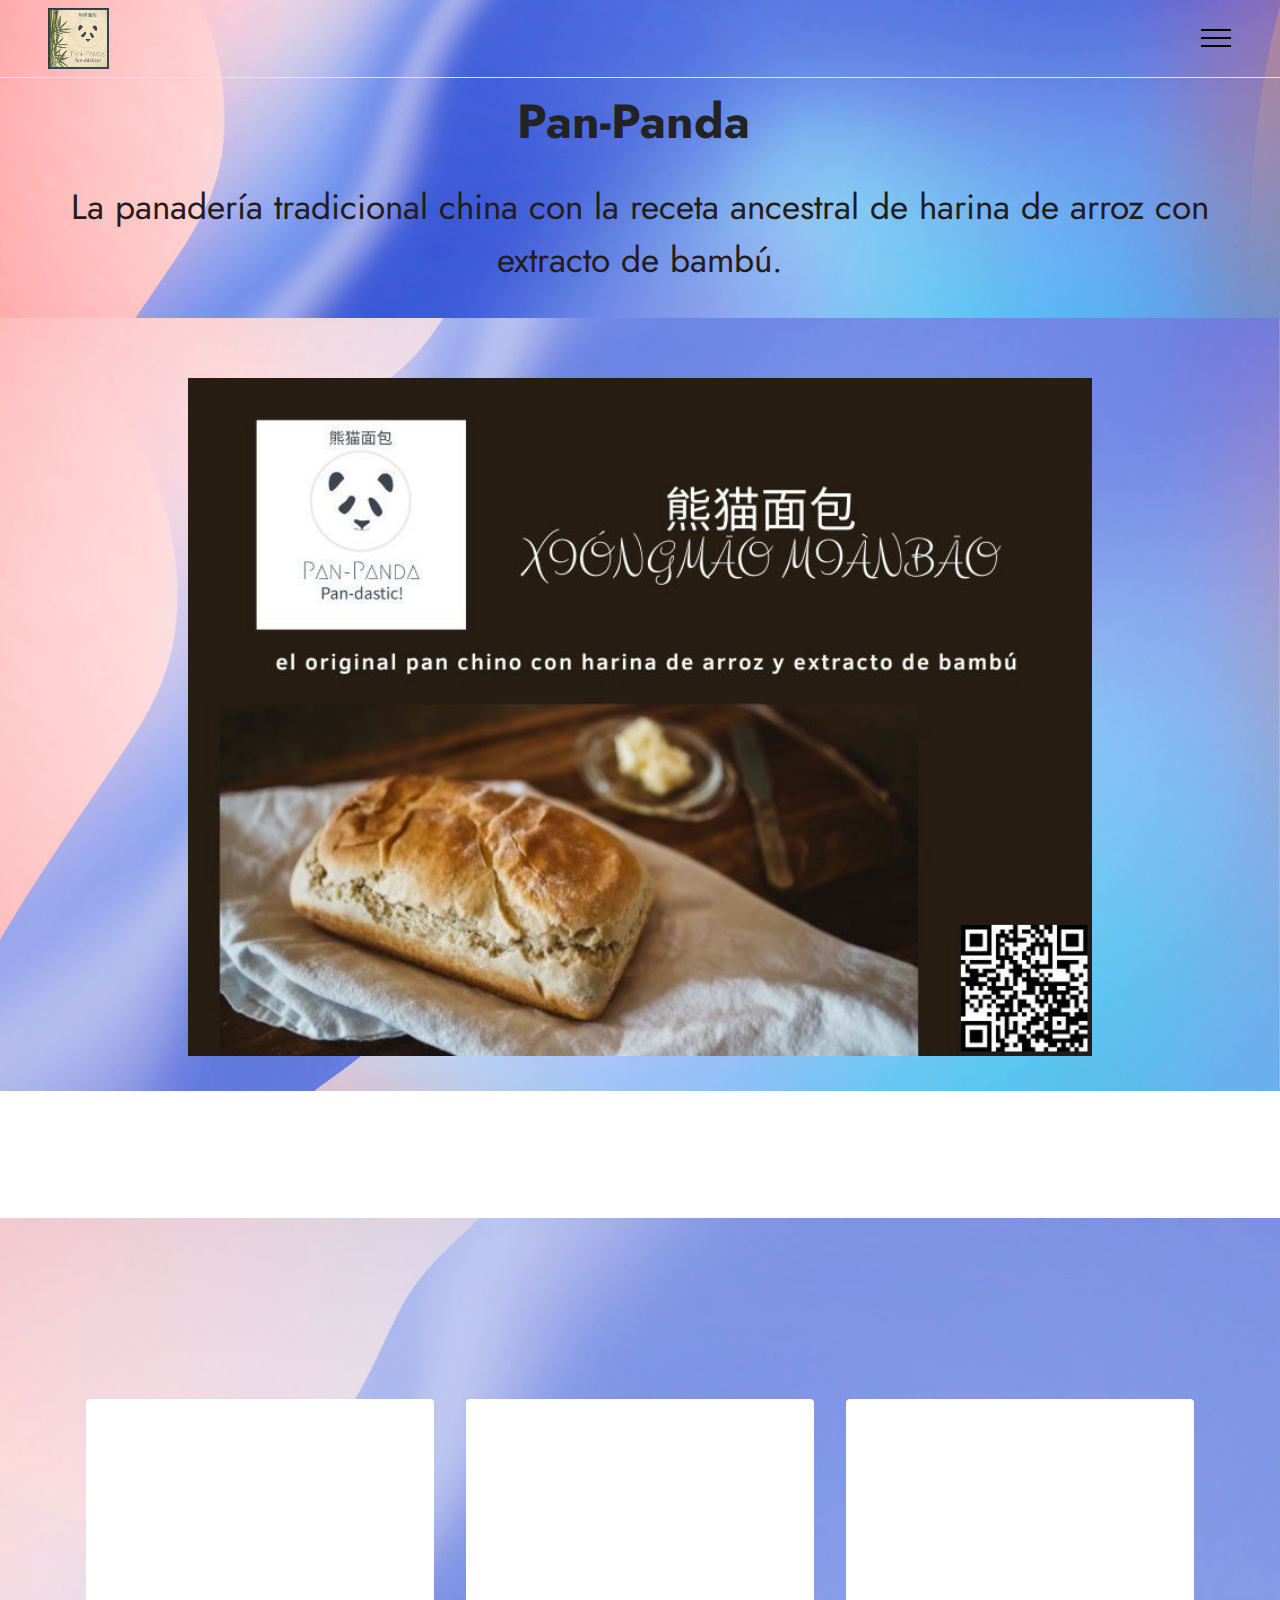
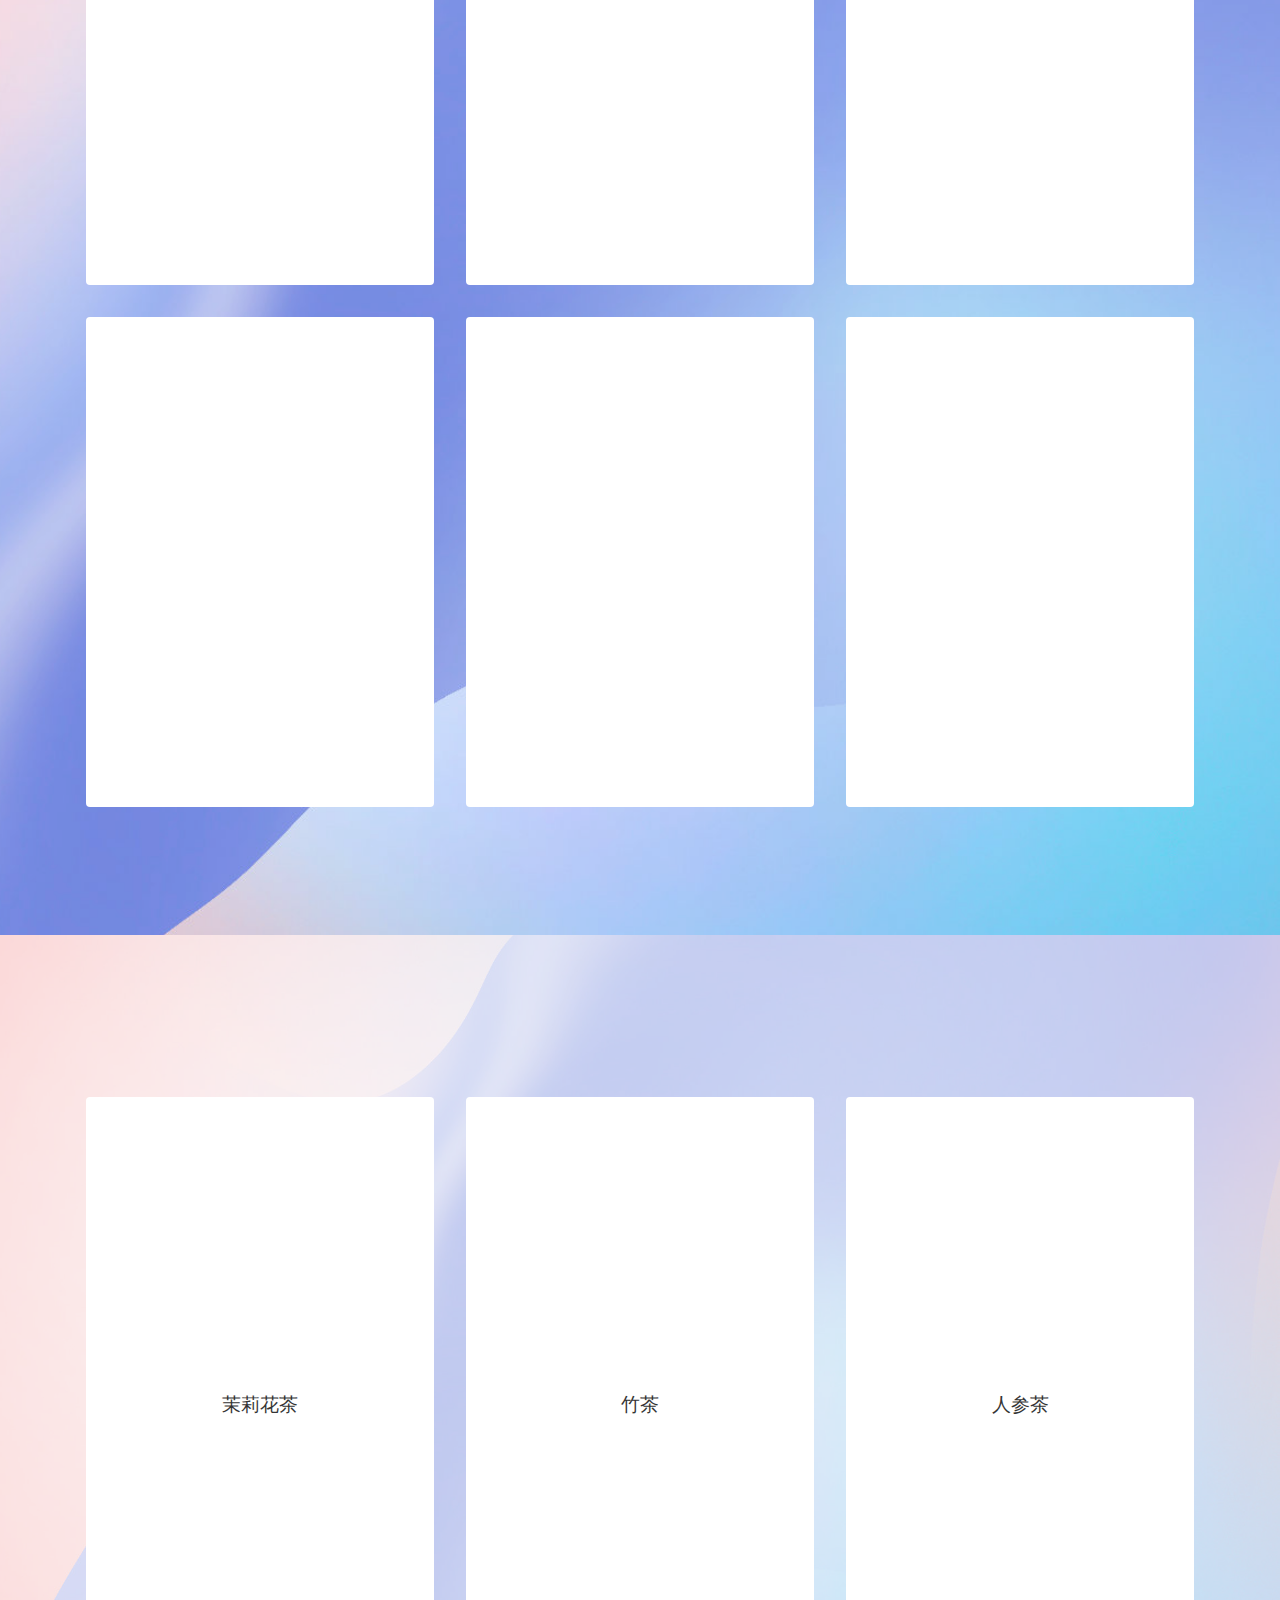
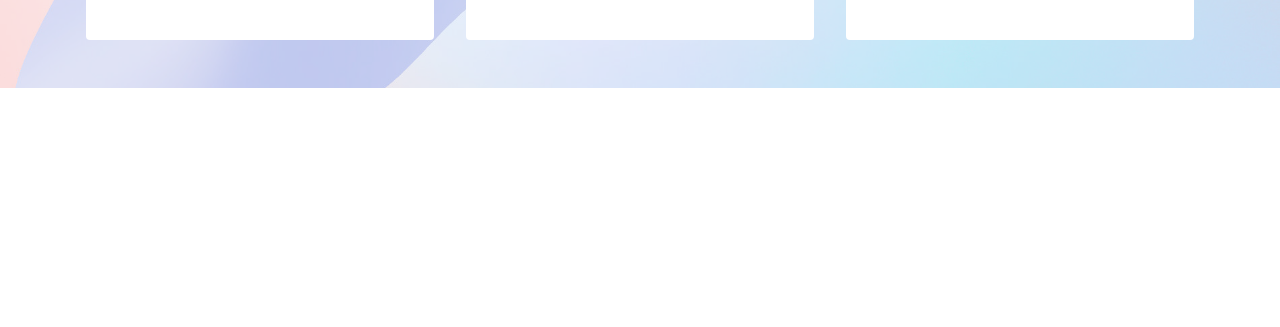
==== index.html @ 4cb4f4cb "Instalación de los archivos del sitio" ====
<!DOCTYPE html>
<html  >
<head>
  <!-- Site made with Mobirise Website Builder v5.6.3, https://mobirise.com -->
  <meta charset="UTF-8">
  <meta http-equiv="X-UA-Compatible" content="IE=edge">
  <meta name="generator" content="Mobirise v5.6.3, mobirise.com">
  <meta name="twitter:card" content="summary_large_image"/>
  <meta name="twitter:image:src" content="assets/images/index-meta.jpg">
  <meta property="og:image" content="assets/images/index-meta.jpg">
  <meta name="twitter:title" content="Pan-Panda">
  <meta name="viewport" content="width=device-width, initial-scale=1, minimum-scale=1">
  <link rel="shortcut icon" href="assets/images/pan-panda-es-121x121.jpg" type="image/x-icon">
  <meta name="description" content="Panadería y cafetería Pan-Panda">
  
  
  <title>Pan-Panda</title>
  <link rel="stylesheet" href="assets/web/assets/mobirise-icons2/mobirise2.css">
  <link rel="stylesheet" href="assets/bootstrap/css/bootstrap.min.css">
  <link rel="stylesheet" href="assets/bootstrap/css/bootstrap-grid.min.css">
  <link rel="stylesheet" href="assets/bootstrap/css/bootstrap-reboot.min.css">
  <link rel="stylesheet" href="assets/parallax/jarallax.css">
  <link rel="stylesheet" href="assets/animatecss/animate.css">
  <link rel="stylesheet" href="assets/dropdown/css/style.css">
  <link rel="stylesheet" href="assets/socicon/css/styles.css">
  <link rel="stylesheet" href="assets/theme/css/style.css">
  <link rel="preload" href="https://fonts.googleapis.com/css?family=Roboto:100,100i,300,300i,400,400i,500,500i,700,700i,900,900i&display=swap" as="style" onload="this.onload=null;this.rel='stylesheet'">
  <noscript><link rel="stylesheet" href="https://fonts.googleapis.com/css?family=Roboto:100,100i,300,300i,400,400i,500,500i,700,700i,900,900i&display=swap"></noscript>
  <link rel="preload" href="https://fonts.googleapis.com/css?family=Jost:100,200,300,400,500,600,700,800,900,100i,200i,300i,400i,500i,600i,700i,800i,900i&display=swap" as="style" onload="this.onload=null;this.rel='stylesheet'">
  <noscript><link rel="stylesheet" href="https://fonts.googleapis.com/css?family=Jost:100,200,300,400,500,600,700,800,900,100i,200i,300i,400i,500i,600i,700i,800i,900i&display=swap"></noscript>
  <link rel="preload" as="style" href="assets/mobirise/css/mbr-additional.css"><link rel="stylesheet" href="assets/mobirise/css/mbr-additional.css" type="text/css">
  
  
  
  
</head>
<body>
  
  <section data-bs-version="5.1" class="menu cid-s48OLK6784" once="menu" id="menu1-h">
    
    <nav class="navbar navbar-dropdown navbar-fixed-top collapsed">
        <div class="container-fluid">
            <div class="navbar-brand">
                <span class="navbar-logo">
                    <a href="index.html#content1-8">
                        <img src="assets/images/pan-panda-es-121x121.jpg" alt="Pan-Panda" style="height: 3.8rem;">
                    </a>
                </span>
                
            </div>
            <button class="navbar-toggler" type="button" data-toggle="collapse" data-bs-toggle="collapse" data-target="#navbarSupportedContent" data-bs-target="#navbarSupportedContent" aria-controls="navbarNavAltMarkup" aria-expanded="false" aria-label="Toggle navigation">
                <div class="hamburger">
                    <span></span>
                    <span></span>
                    <span></span>
                    <span></span>
                </div>
            </button>
            <div class="collapse navbar-collapse" id="navbarSupportedContent">
                <ul class="navbar-nav nav-dropdown nav-right" data-app-modern-menu="true"><li class="nav-item"><a class="nav-link link text-black text-primary display-4" href="index.html#gallery2-k"><span class="mobi-mbri mobi-mbri-cloud mbr-iconfont mbr-iconfont-btn"></span>Pan</a></li>
                    <li class="nav-item"><a class="nav-link link text-black text-primary display-4" href="index.html#features4-l"><span class="mobi-mbri mobi-mbri-hot-cup mbr-iconfont mbr-iconfont-btn"></span>Bebidas</a></li><li class="nav-item"><a class="nav-link link text-black text-primary display-4" href="carrito.html#features9-o"><span class="mobi-mbri mobi-mbri-cart-add mbr-iconfont mbr-iconfont-btn"></span>Carrito</a></li><li class="nav-item"><a class="nav-link link text-black text-primary display-4" href="https://ubereats.com/mx" target="_blank"><span class="socicon socicon-uber mbr-iconfont mbr-iconfont-btn"></span>Rastrear Pedidos</a></li></ul>
                <div class="icons-menu">
                    <a class="iconfont-wrapper" href="https://mobiri.se" target="_blank">
                        <span class="p-2 mbr-iconfont socicon-facebook socicon"></span>
                    </a>
                    <a class="iconfont-wrapper" href="https://mobiri.se" target="_blank">
                        <span class="p-2 mbr-iconfont socicon-twitter socicon"></span>
                    </a>
                    <a class="iconfont-wrapper" href="https://mobiri.se" target="_blank">
                        <span class="p-2 mbr-iconfont socicon-instagram socicon"></span>
                    </a>
                    
                </div>
                
            </div>
        </div>
    </nav>

</section>

<section data-bs-version="5.1" class="content1 cid-s48udlf8KU" id="content1-8">
    
    <div class="container-fluid">
        <div class="row justify-content-center">
            <div class="title col-12 col-md-12">
                <h3 class="mbr-section-title mbr-fonts-style align-center mb-4 display-2"><strong>Pan-Panda&nbsp;</strong></h3>
                <h4 class="mbr-section-subtitle align-center mbr-fonts-style mb-4 display-5">La panadería tradicional china con la receta ancestral de harina de arroz con extracto de bambú.</h4>
                
            </div>
        </div>
    </div>
</section>

<section data-bs-version="5.1" class="image3 cid-s48upRUlSD mbr-fullscreen mbr-parallax-background" id="image3-9">
    

    <div class="mbr-overlay" style="opacity: 0.2; background-color: rgb(255, 255, 255);">
    </div>

    <div class="container-fluid">
        <div class="row justify-content-center">
            <div class="col-12 col-lg-9">
                <div class="image-wrapper">
                    <img src="assets/images/1-800x600.jpg" alt="Pan chino">
                    <p class="mbr-description mbr-fonts-style mt-2 align-center display-4"><strong>Tradicional bollo de harina de arroz sabor bambú</strong><br>(click en la imagen para agregar) <br>$25</p>
                </div>
            </div>
        </div>
    </div>
</section>

<section data-bs-version="5.1" class="gallery2 cid-sYHE9ESlsL" id="gallery2-k">
    
    <div class="mbr-overlay"></div>
    <div class="container">
        <div class="mbr-section-head">
            <h4 class="mbr-section-title mbr-fonts-style align-center mb-0 display-2"><strong>Pan y pasteles</strong></h4>
            
        </div>
        <div class="row mt-4">
            <div class="item features-image сol-12 col-md-6 col-lg-4 active">
                <div class="item-wrapper">
                    <div class="item-img">
                        <img src="assets/images/mochis-naranja-roja-730x558.jpg" alt="Mochis naranja roja" data-slide-to="0" data-bs-slide-to="0">
                    </div>
                    <div class="item-content">
                        <h5 class="item-title mbr-fonts-style display-5">Mochis naranja roja<br></h5>
                        <h6 class="item-subtitle mbr-fonts-style mt-1 display-7"><em>$25&nbsp;</em></h6>
                        
                    </div>
                    <div class="mbr-section-btn item-footer mt-2"><a href="" class="btn btn-primary item-btn display-7" target="_blank">Agregar</a></div>
                </div>
            </div>
            <div class="item features-image сol-12 col-md-6 col-lg-4">
                <div class="item-wrapper">
                    <div class="item-img">
                        <img src="assets/images/mochis-maracuya-730x559.jpg" alt="Mochis maracuya" data-slide-to="1" data-bs-slide-to="1">
                    </div>
                    <div class="item-content">
                        <h5 class="item-title mbr-fonts-style display-5">Mochis maracuyá<br></h5>
                        <h6 class="item-subtitle mbr-fonts-style mt-1 display-7"><em>$25&nbsp;</em></h6>
                        
                    </div>
                    <div class="mbr-section-btn item-footer mt-2"><a href="" class="btn btn-primary item-btn display-7" target="_blank">Agregar</a></div>
                </div>
            </div>
            <div class="item features-image сol-12 col-md-6 col-lg-4">
                <div class="item-wrapper">
                    <div class="item-img">
                        <img src="assets/images/mochis-fresa-648x568.jpg" alt="Mobirise Website Builder" data-slide-to="2" data-bs-slide-to="2">
                    </div>
                    <div class="item-content">
                        <h5 class="item-title mbr-fonts-style display-5">Mochis <br>fresa<br></h5>
                        <h6 class="item-subtitle mbr-fonts-style mt-1 display-7"><em>$25&nbsp;</em></h6>
                        
                    </div>
                    <div class="mbr-section-btn item-footer mt-2"><a href="" class="btn btn-primary item-btn display-7" target="_blank">Agregar</a></div>
                </div>
            </div>
            <div class="item features-image сol-12 col-md-6 col-lg-4">
                <div class="item-wrapper">
                    <div class="item-img">
                        <img src="assets/images/mochis-mini-75x267.jpg" alt="tutti-fruti" title="" data-slide-to="3" data-bs-slide-to="3">
                    </div>
                    <div class="item-content">
                        <h5 class="item-title mbr-fonts-style display-5">Mochis<br></h5>
                        <h6 class="item-subtitle mbr-fonts-style mt-1 display-7"><em>Todos los sabores </em><br><em>(5 unidades)</em><br><em>$100</em></h6>
                        
                    </div>
                    <div class="mbr-section-btn item-footer mt-2"><a href="" class="btn btn-primary item-btn display-7" target="_blank">Agregar</a></div>
                </div>
            </div><div class="item features-image сol-12 col-md-6 col-lg-4">
                <div class="item-wrapper">
                    <div class="item-img">
                        <img src="assets/images/pan-curling-434x411.jpg" alt="Rosca de reyes" title="" data-slide-to="4" data-bs-slide-to="4">
                    </div>
                    <div class="item-content">
                        <h5 class="item-title mbr-fonts-style display-5">Panda-Cookies</h5>
                        <h6 class="item-subtitle mbr-fonts-style mt-1 display-7"><em>(</em><em>paquete de 5)</em><br><em> $25</em></h6>
                        
                    </div>
                    <div class="mbr-section-btn item-footer mt-2"><a href="" class="btn btn-primary item-btn display-7" target="_blank">Agregar</a></div>
                </div>
            </div><div class="item features-image сol-12 col-md-6 col-lg-4">
                <div class="item-wrapper">
                    <div class="item-img">
                        <img src="assets/images/rosca-1024x768.jpg" alt="Rosca de reyes" title="" data-slide-to="5" data-bs-slide-to="5">
                    </div>
                    <div class="item-content">
                        <h5 class="item-title mbr-fonts-style display-5">Rosca de reyes<br></h5>
                        <h6 class="item-subtitle mbr-fonts-style mt-1 display-7"><em>(con bambú cristalizado)</em><br><em>$250</em></h6>
                        
                    </div>
                    <div class="mbr-section-btn item-footer mt-2"><a href="" class="btn btn-primary item-btn display-7" target="_blank">Agregar</a></div>
                </div>
            </div>
        </div>
    </div>
</section>

<section data-bs-version="5.1" class="features4 cid-sYHIcFahVt" id="features4-l">
    
    <div class="mbr-overlay"></div>
    <div class="container">
        <div class="mbr-section-head">
            <h4 class="mbr-section-title mbr-fonts-style align-center mb-0 display-2">
                <strong>Bebidas</strong></h4>
            <h5 class="mbr-section-subtitle mbr-fonts-style align-center mb-0 mt-2 display-5">Bebidas orgánicas chinas</h5>
        </div>
        <div class="row mt-4">
            <div class="item features-image сol-12 col-md-6 col-lg-4">
                <div class="item-wrapper">
                    <div class="item-img">
                        <img src="assets/images/product2.jpg" alt="Mobirise Website Builder" title="">
                    </div>
                    <div class="item-content">
                        <h5 class="item-title mbr-fonts-style display-5"><strong>Jazmín</strong></h5>
                        <h6 class="item-subtitle mbr-fonts-style mt-1 display-7">茉莉花茶</h6>
                        <p class="mbr-text mbr-fonts-style mt-3 display-7">El tradicional <br>Té de Jazmín orgánico<br>$25</p>
                    </div>
                    <div class="mbr-section-btn item-footer mt-2"><a href="" class="btn item-btn btn-black display-7" target="_blank">Agregar</a></div>
                </div>
            </div>
            <div class="item features-image сol-12 col-md-6 col-lg-4">
                <div class="item-wrapper">
                    <div class="item-img">
                        <img src="assets/images/160px-bambookyoto-160x240.jpg" alt="Bambú" title="">
                    </div>
                    <div class="item-content">
                        <h5 class="item-title mbr-fonts-style display-5"><strong>Bambú</strong></h5>
                        <h6 class="item-subtitle mbr-fonts-style mt-1 display-7">
                            竹茶</h6>
                        <p class="mbr-text mbr-fonts-style mt-3 display-7">Bebida preparada con frescos brotes de bambú<br>$50</p>
                    </div>
                    <div class="mbr-section-btn item-footer mt-2"><a href="" class="btn item-btn btn-black display-7" target="_blank">Agregar</a></div>
                </div>
            </div>
            <div class="item features-image сol-12 col-md-6 col-lg-4">
                <div class="item-wrapper">
                    <div class="item-img">
                        <img src="assets/images/240px-ginsengpflanze-240x240.jpg" alt="Mobirise Website Builder" title="">
                    </div>
                    <div class="item-content">
                        <h5 class="item-title mbr-fonts-style display-5"><strong>Ginseng</strong></h5>
                        <h6 class="item-subtitle mbr-fonts-style mt-1 display-7">
<div><span style="font-size: 1.2rem;">人参茶</span><br></div></h6>
                        <p class="mbr-text mbr-fonts-style mt-3 display-7">Bebida con extracto de raíz de Panax Ginseng<br>$50</p>
                    </div>
                    <div class="mbr-section-btn item-footer mt-2"><a href="" class="btn item-btn btn-black display-7" target="_blank">Agregar</a></div>
                </div>
            </div>

        </div>
    </div>
</section>

<section data-bs-version="5.1" class="footer3 cid-s48P1Icc8J mbr-reveal" once="footers" id="footer3-i">

    

    <div class="mbr-overlay" style="opacity: 0.7; background-color: rgb(35, 35, 35);"></div>

    <div class="container-fluid">
        <div class="media-container-row align-center mbr-white">
            <div class="row row-links">
                <ul class="foot-menu">
                    
                    
                    
                    
                    
                <li class="foot-menu-item mbr-fonts-style display-7"><a href="index.html" class="text-primary">Ayuda</a></li><li class="foot-menu-item mbr-fonts-style display-7"><a href="acerca-de.html" class="text-primary">Acerca de</a></li><li class="foot-menu-item mbr-fonts-style display-7"><a href="index.html#gallery2-k" class="text-primary">REGRESAR A LA PANTALLA PRINCIPAL</a><br></li><li class="foot-menu-item mbr-fonts-style display-7">Creado con&nbsp;<a href="https://mobirise.com/" class="text-success">Mobirise.com</a></li></ul>
            </div>
            <div class="row social-row">
                <div class="social-list align-right pb-2">
                    
                    
                    
                    
                    
                    
                <div class="soc-item">
                        <a href="https://twitter.com/darth_bruno" target="_blank">
                            <span class="mbr-iconfont mbr-iconfont-social socicon-twitter socicon"></span>
                        </a>
                    </div><div class="soc-item">
                        <a href="https://www.facebook.com/" target="_blank">
                            <span class="mbr-iconfont mbr-iconfont-social socicon-facebook socicon"></span>
                        </a>
                    </div><div class="soc-item">
                        <a href="https://www.youtube.com/darth_bruno" target="_blank">
                            <span class="mbr-iconfont mbr-iconfont-social socicon-youtube socicon"></span>
                        </a>
                    </div><div class="soc-item">
                        <a href="https://instagram.com/darth_bruno" target="_blank">
                            <span class="mbr-iconfont mbr-iconfont-social socicon-instagram socicon"></span>
                        </a>
                    </div></div>
            </div>
            <div class="row row-copirayt">
                <p class="mbr-text mb-0 mbr-fonts-style mbr-white align-center display-7">
                    © Copyright 2022 Pan-Panda Inc. All Rights Reserved.
                </p>
            </div>
        </div>
    </div>
</section><section class="display-7" style="padding: 0;align-items: center;justify-content: center;flex-wrap: wrap;    align-content: center;display: flex;position: relative;height: 4rem;"><a href="https://mobiri.se/2712859" style="flex: 1 1;height: 4rem;position: absolute;width: 100%;z-index: 1;"><img alt="" style="height: 4rem;" src="[data-uri]"></a><p style="margin: 0;text-align: center;" class="display-7">Built with Mobirise &#8204;</p><a style="z-index:1" href="https://mobirise.com/website-design-software.html">Web Site Designing Software</a></section><script src="assets/bootstrap/js/bootstrap.bundle.min.js"></script>  <script src="assets/parallax/jarallax.js"></script>  <script src="assets/smoothscroll/smooth-scroll.js"></script>  <script src="assets/ytplayer/index.js"></script>  <script src="assets/dropdown/js/navbar-dropdown.js"></script>  <script src="assets/theme/js/script.js"></script>  
  
  
 <div id="scrollToTop" class="scrollToTop mbr-arrow-up"><a style="text-align: center;"><i class="mbr-arrow-up-icon mbr-arrow-up-icon-cm cm-icon cm-icon-smallarrow-up"></i></a></div>
    <input name="animation" type="hidden">
  </body>
</html>
---- assets/web/assets/mobirise-icons2/mobirise2.css ----
@font-face {
  font-family: 'Moririse2';
  font-display: swap;
  src:  url('mobirise2.eot?f2bix4');
  src:  url('mobirise2.eot?f2bix4#iefix') format('embedded-opentype'),
    url('mobirise2.ttf?f2bix4') format('truetype'),
    url('mobirise2.woff?f2bix4') format('woff'),
    url('mobirise2.svg?f2bix4#mobirise2') format('svg');
  font-weight: normal;
  font-style: normal;
}

[class^="mobi-"], [class*=" mobi-"] {
  /* use !important to prevent issues with browser extensions that change fonts */
  font-family: 'Moririse2' !important;
  speak: none;
  font-style: normal;
  font-weight: normal;
  font-variant: normal;
  text-transform: none;
  line-height: 1;

  /* Better Font Rendering =========== */
  -webkit-font-smoothing: antialiased;
  -moz-osx-font-smoothing: grayscale;
}

.mobi-mbri-add-submenu:before {
  content: "\e900";
}
.mobi-mbri-alert:before {
  content: "\e901";
}
.mobi-mbri-align-center:before {
  content: "\e902";
}
.mobi-mbri-align-justify:before {
  content: "\e903";
}
.mobi-mbri-align-left:before {
  content: "\e904";
}
.mobi-mbri-align-right:before {
  content: "\e905";
}
.mobi-mbri-android:before {
  content: "\e906";
}
.mobi-mbri-apple:before {
  content: "\e907";
}
.mobi-mbri-arrow-down:before {
  content: "\e908";
}
.mobi-mbri-arrow-next:before {
  content: "\e909";
}
.mobi-mbri-arrow-prev:before {
  content: "\e90a";
}
.mobi-mbri-arrow-up:before {
  content: "\e90b";
}
.mobi-mbri-bold:before {
  content: "\e90c";
}
.mobi-mbri-bookmark:before {
  content: "\e90d";
}
.mobi-mbri-bootstrap:before {
  content: "\e90e";
}
.mobi-mbri-briefcase:before {
  content: "\e90f";
}
.mobi-mbri-browse:before {
  content: "\e910";
}
.mobi-mbri-bulleted-list:before {
  content: "\e911";
}
.mobi-mbri-calendar:before {
  content: "\e912";
}
.mobi-mbri-camera:before {
  content: "\e913";
}
.mobi-mbri-cart-add:before {
  content: "\e914";
}
.mobi-mbri-cart-full:before {
  content: "\e915";
}
.mobi-mbri-cash:before {
  content: "\e916";
}
.mobi-mbri-change-style:before {
  content: "\e917";
}
.mobi-mbri-chat:before {
  content: "\e918";
}
.mobi-mbri-clock:before {
  content: "\e919";
}
.mobi-mbri-close:before {
  content: "\e91a";
}
.mobi-mbri-cloud:before {
  content: "\e91b";
}
.mobi-mbri-code:before {
  content: "\e91c";
}
.mobi-mbri-contact-form:before {
  content: "\e91d";
}
.mobi-mbri-credit-card:before {
  content: "\e91e";
}
.mobi-mbri-cursor-click:before {
  content: "\e91f";
}
.mobi-mbri-cust-feedback:before {
  content: "\e920";
}
.mobi-mbri-database:before {
  content: "\e921";
}
.mobi-mbri-delivery:before {
  content: "\e922";
}
.mobi-mbri-desktop:before {
  content: "\e923";
}
.mobi-mbri-devices:before {
  content: "\e924";
}
.mobi-mbri-down:before {
  content: "\e925";
}
.mobi-mbri-download-2:before {
  content: "\e926";
}
.mobi-mbri-download:before {
  content: "\e927";
}
.mobi-mbri-drag-n-drop-2:before {
  content: "\e928";
}
.mobi-mbri-drag-n-drop:before {
  content: "\e929";
}
.mobi-mbri-edit-2:before {
  content: "\e92a";
}
.mobi-mbri-edit:before {
  content: "\e92b";
}
.mobi-mbri-error:before {
  content: "\e92c";
}
.mobi-mbri-extension:before {
  content: "\e92d";
}
.mobi-mbri-features:before {
  content: "\e92e";
}
.mobi-mbri-file:before {
  content: "\e92f";
}
.mobi-mbri-flag:before {
  content: "\e930";
}
.mobi-mbri-folder:before {
  content: "\e931";
}
.mobi-mbri-gift:before {
  content: "\e932";
}
.mobi-mbri-github:before {
  content: "\e933";
}
.mobi-mbri-globe-2:before {
  content: "\e934";
}
.mobi-mbri-globe:before {
  content: "\e935";
}
.mobi-mbri-growing-chart:before {
  content: "\e936";
}
.mobi-mbri-hearth:before {
  content: "\e937";
}
.mobi-mbri-help:before {
  content: "\e938";
}
.mobi-mbri-home:before {
  content: "\e939";
}
.mobi-mbri-hot-cup:before {
  content: "\e93a";
}
.mobi-mbri-idea:before {
  content: "\e93b";
}
.mobi-mbri-image-gallery:before {
  content: "\e93c";
}
.mobi-mbri-image-slider:before {
  content: "\e93d";
}
.mobi-mbri-info:before {
  content: "\e93e";
}
.mobi-mbri-italic:before {
  content: "\e93f";
}
.mobi-mbri-key:before {
  content: "\e940";
}
.mobi-mbri-laptop:before {
  content: "\e941";
}
.mobi-mbri-layers:before {
  content: "\e942";
}
.mobi-mbri-left-right:before {
  content: "\e943";
}
.mobi-mbri-left:before {
  content: "\e944";
}
.mobi-mbri-letter:before {
  content: "\e945";
}
.mobi-mbri-like:before {
  content: "\e946";
}
.mobi-mbri-link:before {
  content: "\e947";
}
.mobi-mbri-lock:before {
  content: "\e948";
}
.mobi-mbri-login:before {
  content: "\e949";
}
.mobi-mbri-logout:before {
  content: "\e94a";
}
.mobi-mbri-magic-stick:before {
  content: "\e94b";
}
.mobi-mbri-map-pin:before {
  content: "\e94c";
}
.mobi-mbri-menu:before {
  content: "\e94d";
}
.mobi-mbri-mobile-2:before {
  content: "\e94e";
}
.mobi-mbri-mobile-horizontal:before {
  content: "\e94f";
}
.mobi-mbri-mobile:before {
  content: "\e950";
}
.mobi-mbri-mobirise:before {
  content: "\e951";
}
.mobi-mbri-more-horizontal:before {
  content: "\e952";
}
.mobi-mbri-more-vertical:before {
  content: "\e953";
}
.mobi-mbri-music:before {
  content: "\e954";
}
.mobi-mbri-new-file:before {
  content: "\e955";
}
.mobi-mbri-numbered-list:before {
  content: "\e956";
}
.mobi-mbri-opened-folder:before {
  content: "\e957";
}
.mobi-mbri-pages:before {
  content: "\e958";
}
.mobi-mbri-paper-plane:before {
  content: "\e959";
}
.mobi-mbri-paperclip:before {
  content: "\e95a";
}
.mobi-mbri-phone:before {
  content: "\e95b";
}
.mobi-mbri-photo:before {
  content: "\e95c";
}
.mobi-mbri-photos:before {
  content: "\e95d";
}
.mobi-mbri-pin:before {
  content: "\e95e";
}
.mobi-mbri-play:before {
  content: "\e95f";
}
.mobi-mbri-plus:before {
  content: "\e960";
}
.mobi-mbri-preview:before {
  content: "\e961";
}
.mobi-mbri-print:before {
  content: "\e962";
}
.mobi-mbri-protect:before {
  content: "\e963";
}
.mobi-mbri-question:before {
  content: "\e964";
}
.mobi-mbri-quote-left:before {
  content: "\e965";
}
.mobi-mbri-quote-right:before {
  content: "\e966";
}
.mobi-mbri-redo:before {
  content: "\e967";
}
.mobi-mbri-refresh:before {
  content: "\e968";
}
.mobi-mbri-responsive-2:before {
  content: "\e969";
}
.mobi-mbri-responsive:before {
  content: "\e96a";
}
.mobi-mbri-right:before {
  content: "\e96b";
}
.mobi-mbri-rocket:before {
  content: "\e96c";
}
.mobi-mbri-sad-face:before {
  content: "\e96d";
}
.mobi-mbri-sale:before {
  content: "\e96e";
}
.mobi-mbri-save:before {
  content: "\e96f";
}
.mobi-mbri-search:before {
  content: "\e970";
}
.mobi-mbri-setting-2:before {
  content: "\e971";
}
.mobi-mbri-setting-3:before {
  content: "\e972";
}
.mobi-mbri-setting:before {
  content: "\e973";
}
.mobi-mbri-share:before {
  content: "\e974";
}
.mobi-mbri-shopping-bag:before {
  content: "\e975";
}
.mobi-mbri-shopping-basket:before {
  content: "\e976";
}
.mobi-mbri-shopping-cart:before {
  content: "\e977";
}
.mobi-mbri-sites:before {
  content: "\e978";
}
.mobi-mbri-smile-face:before {
  content: "\e979";
}
.mobi-mbri-speed:before {
  content: "\e97a";
}
.mobi-mbri-star:before {
  content: "\e97b";
}
.mobi-mbri-success:before {
  content: "\e97c";
}
.mobi-mbri-sun:before {
  content: "\e97d";
}
.mobi-mbri-sun2:before {
  content: "\e97e";
}
.mobi-mbri-tablet-vertical:before {
  content: "\e97f";
}
.mobi-mbri-tablet:before {
  content: "\e980";
}
.mobi-mbri-target:before {
  content: "\e981";
}
.mobi-mbri-timer:before {
  content: "\e982";
}
.mobi-mbri-to-ftp:before {
  content: "\e983";
}
.mobi-mbri-to-local-drive:before {
  content: "\e984";
}
.mobi-mbri-touch-swipe:before {
  content: "\e985";
}
.mobi-mbri-touch:before {
  content: "\e986";
}
.mobi-mbri-trash:before {
  content: "\e987";
}
.mobi-mbri-underline:before {
  content: "\e988";
}
.mobi-mbri-undo:before {
  content: "\e989";
}
.mobi-mbri-unlink:before {
  content: "\e98a";
}
.mobi-mbri-unlock:before {
  content: "\e98b";
}
.mobi-mbri-up-down:before {
  content: "\e98c";
}
.mobi-mbri-up:before {
  content: "\e98d";
}
.mobi-mbri-update:before {
  content: "\e98e";
}
.mobi-mbri-upload-2:before {
  content: "\e98f";
}
.mobi-mbri-upload:before {
  content: "\e990";
}
.mobi-mbri-user-2:before {
  content: "\e991";
}
.mobi-mbri-user:before {
  content: "\e992";
}
.mobi-mbri-users:before {
  content: "\e993";
}
.mobi-mbri-video-play:before {
  content: "\e994";
}
.mobi-mbri-video:before {
  content: "\e995";
}
.mobi-mbri-watch:before {
  content: "\e996";
}
.mobi-mbri-website-theme-2:before {
  content: "\e997";
}
.mobi-mbri-website-theme:before {
  content: "\e998";
}
.mobi-mbri-wifi:before {
  content: "\e999";
}
.mobi-mbri-windows:before {
  content: "\e99a";
}
.mobi-mbri-zoom-in:before {
  content: "\e99b";
}
.mobi-mbri-zoom-out:before {
  content: "\e99c";
}
---- assets/parallax/jarallax.css ----
.jarallax {
    position: relative;
    z-index: 0;
}
.jarallax > .jarallax-img {
    position: absolute;
    object-fit: cover;
    /* support for plugin https://github.com/bfred-it/object-fit-images */
    font-family: 'object-fit: cover;';
    top: 0;
    left: 0;
    width: 100%;
    height: 100%;
    z-index: -1;
}
---- assets/dropdown/css/style.css ----
.navbar-dropdown {
  left: 0;
  padding: 0;
  position: absolute;
  right: 0;
  top: 0;
  transition: all 0.45s ease;
  z-index: 1030;
  background: #282828; }
  .navbar-dropdown .navbar-logo {
    margin-right: 0.8rem;
    transition: margin 0.3s ease-in-out;
    vertical-align: middle; }
    .navbar-dropdown .navbar-logo img {
      height: 3.125rem;
      transition: all 0.3s ease-in-out; }
    .navbar-dropdown .navbar-logo.mbr-iconfont {
      font-size: 3.125rem;
      line-height: 3.125rem; }
  .navbar-dropdown .navbar-caption {
    font-weight: 700;
    white-space: normal;
    vertical-align: -4px;
    line-height: 3.125rem !important; }
    .navbar-dropdown .navbar-caption, .navbar-dropdown .navbar-caption:hover {
      color: inherit;
      text-decoration: none; }
  .navbar-dropdown .mbr-iconfont + .navbar-caption {
    vertical-align: -1px; }
  .navbar-dropdown.navbar-fixed-top {
    position: fixed; }
  .navbar-dropdown .navbar-brand span {
    vertical-align: -4px; }
  .navbar-dropdown.bg-color.transparent {
    background: none; }
  .navbar-dropdown.navbar-short .navbar-brand {
    padding: 0.625rem 0; }
    .navbar-dropdown.navbar-short .navbar-brand span {
      vertical-align: -1px; }
  .navbar-dropdown.navbar-short .navbar-caption {
    line-height: 2.375rem !important;
    vertical-align: -2px; }
  .navbar-dropdown.navbar-short .navbar-logo {
    margin-right: 0.5rem; }
    .navbar-dropdown.navbar-short .navbar-logo img {
      height: 2.375rem; }
    .navbar-dropdown.navbar-short .navbar-logo.mbr-iconfont {
      font-size: 2.375rem;
      line-height: 2.375rem; }
  .navbar-dropdown.navbar-short .mbr-table-cell {
    height: 3.625rem; }
  .navbar-dropdown .navbar-close {
    left: 0.6875rem;
    position: fixed;
    top: 0.75rem;
    z-index: 1000; }
  .navbar-dropdown .hamburger-icon {
    content: "";
    display: inline-block;
    vertical-align: middle;
    width: 16px;
    -webkit-box-shadow: 0 -6px 0 1px #282828,0 0 0 1px #282828,0 6px 0 1px #282828;
    -moz-box-shadow: 0 -6px 0 1px #282828,0 0 0 1px #282828,0 6px 0 1px #282828;
    box-shadow: 0 -6px 0 1px #282828,0 0 0 1px #282828,0 6px 0 1px #282828; }

.dropdown-menu .dropdown-toggle[data-toggle="dropdown-submenu"]::after {
  border-bottom: 0.35em solid transparent;
  border-left: 0.35em solid;
  border-right: 0;
  border-top: 0.35em solid transparent;
  margin-left: 0.3rem; }

.dropdown-menu .dropdown-item:focus {
  outline: 0; }

.nav-dropdown {
  font-size: 0.75rem;
  font-weight: 500;
  height: auto !important; }
  .nav-dropdown .nav-btn {
    padding-left: 1rem; }
  .nav-dropdown .link {
    margin: .667em 1.667em;
    font-weight: 500;
    padding: 0;
    transition: color .2s ease-in-out; }
    .nav-dropdown .link.dropdown-toggle {
      margin-right: 2.583em; }
      .nav-dropdown .link.dropdown-toggle::after {
        margin-left: .25rem;
        border-top: 0.35em solid;
        border-right: 0.35em solid transparent;
        border-left: 0.35em solid transparent;
        border-bottom: 0; }
      .nav-dropdown .link.dropdown-toggle[aria-expanded="true"] {
        margin: 0;
        padding: 0.667em 3.263em  0.667em 1.667em; }
  .nav-dropdown .link::after,
  .nav-dropdown .dropdown-item::after {
    color: inherit; }
  .nav-dropdown .btn {
    font-size: 0.75rem;
    font-weight: 700;
    letter-spacing: 0;
    margin-bottom: 0;
    padding-left: 1.25rem;
    padding-right: 1.25rem; }
  .nav-dropdown .dropdown-menu {
    border-radius: 0;
    border: 0;
    left: 0;
    margin: 0;
    padding-bottom: 1.25rem;
    padding-top: 1.25rem;
    position: relative; }
  .nav-dropdown .dropdown-submenu {
    margin-left: 0.125rem;
    top: 0; }
  .nav-dropdown .dropdown-item {
    font-weight: 500;
    line-height: 2;
    padding: 0.3846em 4.615em 0.3846em 1.5385em;
    position: relative;
    transition: color .2s ease-in-out, background-color .2s ease-in-out; }
    .nav-dropdown .dropdown-item::after {
      margin-top: -0.3077em;
      position: absolute;
      right: 1.1538em;
      top: 50%; }
    .nav-dropdown .dropdown-item:focus, .nav-dropdown .dropdown-item:hover {
      background: none; }

@media (max-width: 767px) {
  .nav-dropdown.navbar-toggleable-sm {
    bottom: 0;
    display: none;
    left: 0;
    overflow-x: hidden;
    position: fixed;
    top: 0;
    transform: translateX(-100%);
    -ms-transform: translateX(-100%);
    -webkit-transform: translateX(-100%);
    width: 18.75rem;
    z-index: 999; } }
.nav-dropdown.navbar-toggleable-xl {
  bottom: 0;
  display: none;
  left: 0;
  overflow-x: hidden;
  position: fixed;
  top: 0;
  transform: translateX(-100%);
  -ms-transform: translateX(-100%);
  -webkit-transform: translateX(-100%);
  width: 18.75rem;
  z-index: 999; }

.nav-dropdown-sm {
  display: block !important;
  overflow-x: hidden;
  overflow: auto;
  padding-top: 3.875rem; }
  .nav-dropdown-sm::after {
    content: "";
    display: block;
    height: 3rem;
    width: 100%; }
  .nav-dropdown-sm.collapse.in ~ .navbar-close {
    display: block !important; }
  .nav-dropdown-sm.collapsing, .nav-dropdown-sm.collapse.in {
    transform: translateX(0);
    -ms-transform: translateX(0);
    -webkit-transform: translateX(0);
    transition: all 0.25s ease-out;
    -webkit-transition: all 0.25s ease-out;
    background: #282828; }
  .nav-dropdown-sm.collapsing[aria-expanded="false"] {
    transform: translateX(-100%);
    -ms-transform: translateX(-100%);
    -webkit-transform: translateX(-100%); }
  .nav-dropdown-sm .nav-item {
    display: block;
    margin-left: 0 !important;
    padding-left: 0; }
  .nav-dropdown-sm .link,
  .nav-dropdown-sm .dropdown-item {
    border-top: 1px dotted rgba(255, 255, 255, 0.1);
    font-size: 0.8125rem;
    line-height: 1.6;
    margin: 0 !important;
    padding: 0.875rem 2.4rem 0.875rem 1.5625rem !important;
    position: relative;
    white-space: normal; }
    .nav-dropdown-sm .link:focus, .nav-dropdown-sm .link:hover,
    .nav-dropdown-sm .dropdown-item:focus,
    .nav-dropdown-sm .dropdown-item:hover {
      background: rgba(0, 0, 0, 0.2) !important;
      color: #c0a375; }
  .nav-dropdown-sm .nav-btn {
    position: relative;
    padding: 1.5625rem 1.5625rem 0 1.5625rem; }
    .nav-dropdown-sm .nav-btn::before {
      border-top: 1px dotted rgba(255, 255, 255, 0.1);
      content: "";
      left: 0;
      position: absolute;
      top: 0;
      width: 100%; }
    .nav-dropdown-sm .nav-btn + .nav-btn {
      padding-top: 0.625rem; }
      .nav-dropdown-sm .nav-btn + .nav-btn::before {
        display: none; }
  .nav-dropdown-sm .btn {
    padding: 0.625rem 0; }
  .nav-dropdown-sm .dropdown-toggle[data-toggle="dropdown-submenu"]::after {
    margin-left: .25rem;
    border-top: 0.35em solid;
    border-right: 0.35em solid transparent;
    border-left: 0.35em solid transparent;
    border-bottom: 0; }
  .nav-dropdown-sm .dropdown-toggle[data-toggle="dropdown-submenu"][aria-expanded="true"]::after {
    border-top: 0;
    border-right: 0.35em solid transparent;
    border-left: 0.35em solid transparent;
    border-bottom: 0.35em solid; }
  .nav-dropdown-sm .dropdown-menu {
    margin: 0;
    padding: 0;
    position: relative;
    top: 0;
    left: 0;
    width: 100%;
    border: 0;
    float: none;
    border-radius: 0;
    background: none; }
  .nav-dropdown-sm .dropdown-submenu {
    left: 100%;
    margin-left: 0.125rem;
    margin-top: -1.25rem;
    top: 0; }

.navbar-toggleable-sm .nav-dropdown .dropdown-menu {
  position: absolute; }

.navbar-toggleable-sm .nav-dropdown .dropdown-submenu {
  left: 100%;
  margin-left: 0.125rem;
  margin-top: -1.25rem;
  top: 0; }

.navbar-toggleable-sm.opened .nav-dropdown .dropdown-menu {
  position: relative; }

.navbar-toggleable-sm.opened .nav-dropdown .dropdown-submenu {
  left: 0;
  margin-left: 00rem;
  margin-top: 0rem;
  top: 0; }

.is-builder .nav-dropdown.collapsing {
  transition: none !important; }
---- assets/socicon/css/styles.css ----
@charset "UTF-8";

@font-face {
  font-family: 'Socicon';
  src:  url('../fonts/socicon.eot');
  src:  url('../fonts/socicon.eot?#iefix') format('embedded-opentype'),
    url('../fonts/socicon.woff2') format('woff2'),
    url('../fonts/socicon.ttf') format('truetype'),
    url('../fonts/socicon.woff') format('woff'),
    url('../fonts/socicon.svg#socicon') format('svg');
  font-weight: normal;
  font-style: normal;
  font-display: swap;
}

[data-icon]:before {
  font-family: "socicon" !important;
  content: attr(data-icon);
  font-style: normal !important;
  font-weight: normal !important;
  font-variant: normal !important;
  text-transform: none !important;
  speak: none;
  line-height: 1;
  -webkit-font-smoothing: antialiased;
  -moz-osx-font-smoothing: grayscale;
}

[class^="socicon-"], [class*=" socicon-"] {
  /* use !important to prevent issues with browser extensions that change fonts */
  font-family: 'Socicon' !important;
  speak: none;
  font-style: normal;
  font-weight: normal;
  font-variant: normal;
  text-transform: none;
  line-height: 1;

  /* Better Font Rendering =========== */
  -webkit-font-smoothing: antialiased;
  -moz-osx-font-smoothing: grayscale;
}

.socicon-eitaa:before {
  content: "\e97c";
}
.socicon-soroush:before {
  content: "\e97d";
}
.socicon-bale:before {
  content: "\e97e";
}
.socicon-zazzle:before {
  content: "\e97b";
}
.socicon-society6:before {
  content: "\e97a";
}
.socicon-redbubble:before {
  content: "\e979";
}
.socicon-avvo:before {
  content: "\e978";
}
.socicon-stitcher:before {
  content: "\e977";
}
.socicon-googlehangouts:before {
  content: "\e974";
}
.socicon-dlive:before {
  content: "\e975";
}
.socicon-vsco:before {
  content: "\e976";
}
.socicon-flipboard:before {
  content: "\e973";
}
.socicon-ubuntu:before {
  content: "\e958";
}
.socicon-artstation:before {
  content: "\e959";
}
.socicon-invision:before {
  content: "\e95a";
}
.socicon-torial:before {
  content: "\e95b";
}
.socicon-collectorz:before {
  content: "\e95c";
}
.socicon-seenthis:before {
  content: "\e95d";
}
.socicon-googleplaymusic:before {
  content: "\e95e";
}
.socicon-debian:before {
  content: "\e95f";
}
.socicon-filmfreeway:before {
  content: "\e960";
}
.socicon-gnome:before {
  content: "\e961";
}
.socicon-itchio:before {
  content: "\e962";
}
.socicon-jamendo:before {
  content: "\e963";
}
.socicon-mix:before {
  content: "\e964";
}
.socicon-sharepoint:before {
  content: "\e965";
}
.socicon-tinder:before {
  content: "\e966";
}
.socicon-windguru:before {
  content: "\e967";
}
.socicon-cdbaby:before {
  content: "\e968";
}
.socicon-elementaryos:before {
  content: "\e969";
}
.socicon-stage32:before {
  content: "\e96a";
}
.socicon-tiktok:before {
  content: "\e96b";
}
.socicon-gitter:before {
  content: "\e96c";
}
.socicon-letterboxd:before {
  content: "\e96d";
}
.socicon-threema:before {
  content: "\e96e";
}
.socicon-splice:before {
  content: "\e96f";
}
.socicon-metapop:before {
  content: "\e970";
}
.socicon-naver:before {
  content: "\e971";
}
.socicon-remote:before {
  content: "\e972";
}
.socicon-internet:before {
  content: "\e957";
}
.socicon-moddb:before {
  content: "\e94b";
}
.socicon-indiedb:before {
  content: "\e94c";
}
.socicon-traxsource:before {
  content: "\e94d";
}
.socicon-gamefor:before {
  content: "\e94e";
}
.socicon-pixiv:before {
  content: "\e94f";
}
.socicon-myanimelist:before {
  content: "\e950";
}
.socicon-blackberry:before {
  content: "\e951";
}
.socicon-wickr:before {
  content: "\e952";
}
.socicon-spip:before {
  content: "\e953";
}
.socicon-napster:before {
  content: "\e954";
}
.socicon-beatport:before {
  content: "\e955";
}
.socicon-hackerone:before {
  content: "\e956";
}
.socicon-hackernews:before {
  content: "\e946";
}
.socicon-smashwords:before {
  content: "\e947";
}
.socicon-kobo:before {
  content: "\e948";
}
.socicon-bookbub:before {
  content: "\e949";
}
.socicon-mailru:before {
  content: "\e94a";
}
.socicon-gitlab:before {
  content: "\e945";
}
.socicon-instructables:before {
  content: "\e944";
}
.socicon-portfolio:before {
  content: "\e943";
}
.socicon-codered:before {
  content: "\e940";
}
.socicon-origin:before {
  content: "\e941";
}
.socicon-nextdoor:before {
  content: "\e942";
}
.socicon-udemy:before {
  content: "\e93f";
}
.socicon-livemaster:before {
  content: "\e93e";
}
.socicon-crunchbase:before {
  content: "\e93b";
}
.socicon-homefy:before {
  content: "\e93c";
}
.socicon-calendly:before {
  content: "\e93d";
}
.socicon-realtor:before {
  content: "\e90f";
}
.socicon-tidal:before {
  content: "\e910";
}
.socicon-qobuz:before {
  content: "\e911";
}
.socicon-natgeo:before {
  content: "\e912";
}
.socicon-mastodon:before {
  content: "\e913";
}
.socicon-unsplash:before {
  content: "\e914";
}
.socicon-homeadvisor:before {
  content: "\e915";
}
.socicon-angieslist:before {
  content: "\e916";
}
.socicon-codepen:before {
  content: "\e917";
}
.socicon-slack:before {
  content: "\e918";
}
.socicon-openaigym:before {
  content: "\e919";
}
.socicon-logmein:before {
  content: "\e91a";
}
.socicon-fiverr:before {
  content: "\e91b";
}
.socicon-gotomeeting:before {
  content: "\e91c";
}
.socicon-aliexpress:before {
  content: "\e91d";
}
.socicon-guru:before {
  content: "\e91e";
}
.socicon-appstore:before {
  content: "\e91f";
}
.socicon-homes:before {
  content: "\e920";
}
.socicon-zoom:before {
  content: "\e921";
}
.socicon-alibaba:before {
  content: "\e922";
}
.socicon-craigslist:before {
  content: "\e923";
}
.socicon-wix:before {
  content: "\e924";
}
.socicon-redfin:before {
  content: "\e925";
}
.socicon-googlecalendar:before {
  content: "\e926";
}
.socicon-shopify:before {
  content: "\e927";
}
.socicon-freelancer:before {
  content: "\e928";
}
.socicon-seedrs:before {
  content: "\e929";
}
.socicon-bing:before {
  content: "\e92a";
}
.socicon-doodle:before {
  content: "\e92b";
}
.socicon-bonanza:before {
  content: "\e92c";
}
.socicon-squarespace:before {
  content: "\e92d";
}
.socicon-toptal:before {
  content: "\e92e";
}
.socicon-gust:before {
  content: "\e92f";
}
.socicon-ask:before {
  content: "\e930";
}
.socicon-trulia:before {
  content: "\e931";
}
.socicon-loomly:before {
  content: "\e932";
}
.socicon-ghost:before {
  content: "\e933";
}
.socicon-upwork:before {
  content: "\e934";
}
.socicon-fundable:before {
  content: "\e935";
}
.socicon-booking:before {
  content: "\e936";
}
.socicon-googlemaps:before {
  content: "\e937";
}
.socicon-zillow:before {
  content: "\e938";
}
.socicon-niconico:before {
  content: "\e939";
}
.socicon-toneden:before {
  content: "\e93a";
}
.socicon-augment:before {
  content: "\e908";
}
.socicon-bitbucket:before {
  content: "\e909";
}
.socicon-fyuse:before {
  content: "\e90a";
}
.socicon-yt-gaming:before {
  content: "\e90b";
}
.socicon-sketchfab:before {
  content: "\e90c";
}
.socicon-mobcrush:before {
  content: "\e90d";
}
.socicon-microsoft:before {
  content: "\e90e";
}
.socicon-pandora:before {
  content: "\e907";
}
.socicon-messenger:before {
  content: "\e906";
}
.socicon-gamewisp:before {
  content: "\e905";
}
.socicon-bloglovin:before {
  content: "\e904";
}
.socicon-tunein:before {
  content: "\e903";
}
.socicon-gamejolt:before {
  content: "\e901";
}
.socicon-trello:before {
  content: "\e902";
}
.socicon-spreadshirt:before {
  content: "\e900";
}
.socicon-500px:before {
  content: "\e000";
}
.socicon-8tracks:before {
  content: "\e001";
}
.socicon-airbnb:before {
  content: "\e002";
}
.socicon-alliance:before {
  content: "\e003";
}
.socicon-amazon:before {
  content: "\e004";
}
.socicon-amplement:before {
  content: "\e005";
}
.socicon-android:before {
  content: "\e006";
}
.socicon-angellist:before {
  content: "\e007";
}
.socicon-apple:before {
  content: "\e008";
}
.socicon-appnet:before {
  content: "\e009";
}
.socicon-baidu:before {
  content: "\e00a";
}
.socicon-bandcamp:before {
  content: "\e00b";
}
.socicon-battlenet:before {
  content: "\e00c";
}
.socicon-mixer:before {
  content: "\e00d";
}
.socicon-bebee:before {
  content: "\e00e";
}
.socicon-bebo:before {
  content: "\e00f";
}
.socicon-behance:before {
  content: "\e010";
}
.socicon-blizzard:before {
  content: "\e011";
}
.socicon-blogger:before {
  content: "\e012";
}
.socicon-buffer:before {
  content: "\e013";
}
.socicon-chrome:before {
  content: "\e014";
}
.socicon-coderwall:before {
  content: "\e015";
}
.socicon-curse:before {
  content: "\e016";
}
.socicon-dailymotion:before {
  content: "\e017";
}
.socicon-deezer:before {
  content: "\e018";
}
.socicon-delicious:before {
  content: "\e019";
}
.socicon-deviantart:before {
  content: "\e01a";
}
.socicon-diablo:before {
  content: "\e01b";
}
.socicon-digg:before {
  content: "\e01c";
}
.socicon-discord:before {
  content: "\e01d";
}
.socicon-disqus:before {
  content: "\e01e";
}
.socicon-douban:before {
  content: "\e01f";
}
.socicon-draugiem:before {
  content: "\e020";
}
.socicon-dribbble:before {
  content: "\e021";
}
.socicon-drupal:before {
  content: "\e022";
}
.socicon-ebay:before {
  content: "\e023";
}
.socicon-ello:before {
  content: "\e024";
}
.socicon-endomodo:before {
  content: "\e025";
}
.socicon-envato:before {
  content: "\e026";
}
.socicon-etsy:before {
  content: "\e027";
}
.socicon-facebook:before {
  content: "\e028";
}
.socicon-feedburner:before {
  content: "\e029";
}
.socicon-filmweb:before {
  content: "\e02a";
}
.socicon-firefox:before {
  content: "\e02b";
}
.socicon-flattr:before {
  content: "\e02c";
}
.socicon-flickr:before {
  content: "\e02d";
}
.socicon-formulr:before {
  content: "\e02e";
}
.socicon-forrst:before {
  content: "\e02f";
}
.socicon-foursquare:before {
  content: "\e030";
}
.socicon-friendfeed:before {
  content: "\e031";
}
.socicon-github:before {
  content: "\e032";
}
.socicon-goodreads:before {
  content: "\e033";
}
.socicon-google:before {
  content: "\e034";
}
.socicon-googlescholar:before {
  content: "\e035";
}
.socicon-googlegroups:before {
  content: "\e036";
}
.socicon-googlephotos:before {
  content: "\e037";
}
.socicon-googleplus:before {
  content: "\e038";
}
.socicon-grooveshark:before {
  content: "\e039";
}
.socicon-hackerrank:before {
  content: "\e03a";
}
.socicon-hearthstone:before {
  content: "\e03b";
}
.socicon-hellocoton:before {
  content: "\e03c";
}
.socicon-heroes:before {
  content: "\e03d";
}
.socicon-smashcast:before {
  content: "\e03e";
}
.socicon-horde:before {
  content: "\e03f";
}
.socicon-houzz:before {
  content: "\e040";
}
.socicon-icq:before {
  content: "\e041";
}
.socicon-identica:before {
  content: "\e042";
}
.socicon-imdb:before {
  content: "\e043";
}
.socicon-instagram:before {
  content: "\e044";
}
.socicon-issuu:before {
  content: "\e045";
}
.socicon-istock:before {
  content: "\e046";
}
.socicon-itunes:before {
  content: "\e047";
}
.socicon-keybase:before {
  content: "\e048";
}
.socicon-lanyrd:before {
  content: "\e049";
}
.socicon-lastfm:before {
  content: "\e04a";
}
.socicon-line:before {
  content: "\e04b";
}
.socicon-linkedin:before {
  content: "\e04c";
}
.socicon-livejournal:before {
  content: "\e04d";
}
.socicon-lyft:before {
  content: "\e04e";
}
.socicon-macos:before {
  content: "\e04f";
}
.socicon-mail:before {
  content: "\e050";
}
.socicon-medium:before {
  content: "\e051";
}
.socicon-meetup:before {
  content: "\e052";
}
.socicon-mixcloud:before {
  content: "\e053";
}
.socicon-modelmayhem:before {
  content: "\e054";
}
.socicon-mumble:before {
  content: "\e055";
}
.socicon-myspace:before {
  content: "\e056";
}
.socicon-newsvine:before {
  content: "\e057";
}
.socicon-nintendo:before {
  content: "\e058";
}
.socicon-npm:before {
  content: "\e059";
}
.socicon-odnoklassniki:before {
  content: "\e05a";
}
.socicon-openid:before {
  content: "\e05b";
}
.socicon-opera:before {
  content: "\e05c";
}
.socicon-outlook:before {
  content: "\e05d";
}
.socicon-overwatch:before {
  content: "\e05e";
}
.socicon-patreon:before {
  content: "\e05f";
}
.socicon-paypal:before {
  content: "\e060";
}
.socicon-periscope:before {
  content: "\e061";
}
.socicon-persona:before {
  content: "\e062";
}
.socicon-pinterest:before {
  content: "\e063";
}
.socicon-play:before {
  content: "\e064";
}
.socicon-player:before {
  content: "\e065";
}
.socicon-playstation:before {
  content: "\e066";
}
.socicon-pocket:before {
  content: "\e067";
}
.socicon-qq:before {
  content: "\e068";
}
.socicon-quora:before {
  content: "\e069";
}
.socicon-raidcall:before {
  content: "\e06a";
}
.socicon-ravelry:before {
  content: "\e06b";
}
.socicon-reddit:before {
  content: "\e06c";
}
.socicon-renren:before {
  content: "\e06d";
}
.socicon-researchgate:before {
  content: "\e06e";
}
.socicon-residentadvisor:before {
  content: "\e06f";
}
.socicon-reverbnation:before {
  content: "\e070";
}
.socicon-rss:before {
  content: "\e071";
}
.socicon-sharethis:before {
  content: "\e072";
}
.socicon-skype:before {
  content: "\e073";
}
.socicon-slideshare:before {
  content: "\e074";
}
.socicon-smugmug:before {
  content: "\e075";
}
.socicon-snapchat:before {
  content: "\e076";
}
.socicon-songkick:before {
  content: "\e077";
}
.socicon-soundcloud:before {
  content: "\e078";
}
.socicon-spotify:before {
  content: "\e079";
}
.socicon-stackexchange:before {
  content: "\e07a";
}
.socicon-stackoverflow:before {
  content: "\e07b";
}
.socicon-starcraft:before {
  content: "\e07c";
}
.socicon-stayfriends:before {
  content: "\e07d";
}
.socicon-steam:before {
  content: "\e07e";
}
.socicon-storehouse:before {
  content: "\e07f";
}
.socicon-strava:before {
  content: "\e080";
}
.socicon-streamjar:before {
  content: "\e081";
}
.socicon-stumbleupon:before {
  content: "\e082";
}
.socicon-swarm:before {
  content: "\e083";
}
.socicon-teamspeak:before {
  content: "\e084";
}
.socicon-teamviewer:before {
  content: "\e085";
}
.socicon-technorati:before {
  content: "\e086";
}
.socicon-telegram:before {
  content: "\e087";
}
.socicon-tripadvisor:before {
  content: "\e088";
}
.socicon-tripit:before {
  content: "\e089";
}
.socicon-triplej:before {
  content: "\e08a";
}
.socicon-tumblr:before {
  content: "\e08b";
}
.socicon-twitch:before {
  content: "\e08c";
}
.socicon-twitter:before {
  content: "\e08d";
}
.socicon-uber:before {
  content: "\e08e";
}
.socicon-ventrilo:before {
  content: "\e08f";
}
.socicon-viadeo:before {
  content: "\e090";
}
.socicon-viber:before {
  content: "\e091";
}
.socicon-viewbug:before {
  content: "\e092";
}
.socicon-vimeo:before {
  content: "\e093";
}
.socicon-vine:before {
  content: "\e094";
}
.socicon-vkontakte:before {
  content: "\e095";
}
.socicon-warcraft:before {
  content: "\e096";
}
.socicon-wechat:before {
  content: "\e097";
}
.socicon-weibo:before {
  content: "\e098";
}
.socicon-whatsapp:before {
  content: "\e099";
}
.socicon-wikipedia:before {
  content: "\e09a";
}
.socicon-windows:before {
  content: "\e09b";
}
.socicon-wordpress:before {
  content: "\e09c";
}
.socicon-wykop:before {
  content: "\e09d";
}
.socicon-xbox:before {
  content: "\e09e";
}
.socicon-xing:before {
  content: "\e09f";
}
.socicon-yahoo:before {
  content: "\e0a0";
}
.socicon-yammer:before {
  content: "\e0a1";
}
.socicon-yandex:before {
  content: "\e0a2";
}
.socicon-yelp:before {
  content: "\e0a3";
}
.socicon-younow:before {
  content: "\e0a4";
}
.socicon-youtube:before {
  content: "\e0a5";
}
.socicon-zapier:before {
  content: "\e0a6";
}
.socicon-zerply:before {
  content: "\e0a7";
}
.socicon-zomato:before {
  content: "\e0a8";
}
.socicon-zynga:before {
  content: "\e0a9";
}
---- assets/theme/css/style.css ----
@charset "UTF-8";
section {
  background-color: #ffffff;
}

body {
  font-style: normal;
  line-height: 1.5;
  font-weight: 400;
  color: #232323;
  position: relative;
}

button {
  background-color: transparent;
  border-color: transparent;
}

section,
.container,
.container-fluid {
  position: relative;
  word-wrap: break-word;
}

a.mbr-iconfont:hover {
  text-decoration: none;
}

.article .lead p,
.article .lead ul,
.article .lead ol,
.article .lead pre,
.article .lead blockquote {
  margin-bottom: 0;
}

a {
  font-style: normal;
  font-weight: 400;
  cursor: pointer;
}
a, a:hover {
  text-decoration: none;
}

.mbr-section-title {
  font-style: normal;
  line-height: 1.3;
}

.mbr-section-subtitle {
  line-height: 1.3;
}

.mbr-text {
  font-style: normal;
  line-height: 1.7;
}

h1,
h2,
h3,
h4,
h5,
h6,
.display-1,
.display-2,
.display-4,
.display-5,
.display-7,
span,
p,
a {
  line-height: 1;
  word-break: break-word;
  word-wrap: break-word;
  font-weight: 400;
}

b,
strong {
  font-weight: bold;
}

input:-webkit-autofill, input:-webkit-autofill:hover, input:-webkit-autofill:focus, input:-webkit-autofill:active {
  transition-delay: 9999s;
  -webkit-transition-property: background-color, color;
  transition-property: background-color, color;
}

textarea[type=hidden] {
  display: none;
}

section {
  background-position: 50% 50%;
  background-repeat: no-repeat;
  background-size: cover;
}
section .mbr-background-video,
section .mbr-background-video-preview {
  position: absolute;
  bottom: 0;
  left: 0;
  right: 0;
  top: 0;
}

.hidden {
  visibility: hidden;
}

.mbr-z-index20 {
  z-index: 20;
}

/*! Base colors */
.mbr-white {
  color: #ffffff;
}

.mbr-black {
  color: #111111;
}

.mbr-bg-white {
  background-color: #ffffff;
}

.mbr-bg-black {
  background-color: #000000;
}

/*! Text-aligns */
.align-left {
  text-align: left;
}

.align-center {
  text-align: center;
}

.align-right {
  text-align: right;
}

/*! Font-weight  */
.mbr-light {
  font-weight: 300;
}

.mbr-regular {
  font-weight: 400;
}

.mbr-semibold {
  font-weight: 500;
}

.mbr-bold {
  font-weight: 700;
}

/*! Media  */
.media-content {
  flex-basis: 100%;
}

.media-container-row {
  display: flex;
  flex-direction: row;
  flex-wrap: wrap;
  justify-content: center;
  align-content: center;
  align-items: start;
}
.media-container-row .media-size-item {
  width: 400px;
}

.media-container-column {
  display: flex;
  flex-direction: column;
  flex-wrap: wrap;
  justify-content: center;
  align-content: center;
  align-items: stretch;
}
.media-container-column > * {
  width: 100%;
}

@media (min-width: 992px) {
  .media-container-row {
    flex-wrap: nowrap;
  }
}
figure {
  margin-bottom: 0;
  overflow: hidden;
}

figure[mbr-media-size] {
  transition: width 0.1s;
}

img,
iframe {
  display: block;
  width: 100%;
}

.card {
  background-color: transparent;
  border: none;
}

.card-box {
  width: 100%;
}

.card-img {
  text-align: center;
  flex-shrink: 0;
  -webkit-flex-shrink: 0;
}

.media {
  max-width: 100%;
  margin: 0 auto;
}

.mbr-figure {
  align-self: center;
}

.media-container > div {
  max-width: 100%;
}

.mbr-figure img,
.card-img img {
  width: 100%;
}

@media (max-width: 991px) {
  .media-size-item {
    width: auto !important;
  }

  .media {
    width: auto;
  }

  .mbr-figure {
    width: 100% !important;
  }
}
/*! Buttons */
.mbr-section-btn {
  margin-left: -0.6rem;
  margin-right: -0.6rem;
  font-size: 0;
}

.btn {
  font-weight: 600;
  border-width: 1px;
  font-style: normal;
  margin: 0.6rem 0.6rem;
  white-space: normal;
  transition: all 0.2s ease-in-out;
  display: inline-flex;
  align-items: center;
  justify-content: center;
  word-break: break-word;
}

.btn-sm {
  font-weight: 600;
  letter-spacing: 0px;
  transition: all 0.3s ease-in-out;
}

.btn-md {
  font-weight: 600;
  letter-spacing: 0px;
  transition: all 0.3s ease-in-out;
}

.btn-lg {
  font-weight: 600;
  letter-spacing: 0px;
  transition: all 0.3s ease-in-out;
}

.btn-form {
  margin: 0;
}
.btn-form:hover {
  cursor: pointer;
}

nav .mbr-section-btn {
  margin-left: 0rem;
  margin-right: 0rem;
}

/*! Btn icon margin */
.btn .mbr-iconfont,
.btn.btn-sm .mbr-iconfont {
  order: 1;
  cursor: pointer;
  margin-left: 0.5rem;
  vertical-align: sub;
}

.btn.btn-md .mbr-iconfont,
.btn.btn-md .mbr-iconfont {
  margin-left: 0.8rem;
}

.mbr-regular {
  font-weight: 400;
}

.mbr-semibold {
  font-weight: 500;
}

.mbr-bold {
  font-weight: 700;
}

[type=submit] {
  -webkit-appearance: none;
}

/*! Full-screen */
.mbr-fullscreen .mbr-overlay {
  min-height: 100vh;
}

.mbr-fullscreen {
  display: flex;
  display: -moz-flex;
  display: -ms-flex;
  display: -o-flex;
  align-items: center;
  min-height: 100vh;
  padding-top: 3rem;
  padding-bottom: 3rem;
}

/*! Map */
.map {
  height: 25rem;
  position: relative;
}
.map iframe {
  width: 100%;
  height: 100%;
}

/*! Scroll to top arrow */
.mbr-arrow-up {
  bottom: 25px;
  right: 90px;
  position: fixed;
  text-align: right;
  z-index: 5000;
  color: #ffffff;
  font-size: 22px;
}

.mbr-arrow-up a {
  background: rgba(0, 0, 0, 0.2);
  border-radius: 50%;
  color: #fff;
  display: inline-block;
  height: 60px;
  width: 60px;
  border: 2px solid #fff;
  outline-style: none !important;
  position: relative;
  text-decoration: none;
  transition: all 0.3s ease-in-out;
  cursor: pointer;
  text-align: center;
}
.mbr-arrow-up a:hover {
  background-color: rgba(0, 0, 0, 0.4);
}
.mbr-arrow-up a i {
  line-height: 60px;
}

.mbr-arrow-up-icon {
  display: block;
  color: #fff;
}

.mbr-arrow-up-icon::before {
  content: "›";
  display: inline-block;
  font-family: serif;
  font-size: 22px;
  line-height: 1;
  font-style: normal;
  position: relative;
  top: 6px;
  left: -4px;
  transform: rotate(-90deg);
}

/*! Arrow Down */
.mbr-arrow {
  position: absolute;
  bottom: 45px;
  left: 50%;
  width: 60px;
  height: 60px;
  cursor: pointer;
  background-color: rgba(80, 80, 80, 0.5);
  border-radius: 50%;
  transform: translateX(-50%);
}
@media (max-width: 767px) {
  .mbr-arrow {
    display: none;
  }
}
.mbr-arrow > a {
  display: inline-block;
  text-decoration: none;
  outline-style: none;
  -webkit-animation: arrowdown 1.7s ease-in-out infinite;
          animation: arrowdown 1.7s ease-in-out infinite;
  color: #ffffff;
}
.mbr-arrow > a > i {
  position: absolute;
  top: -2px;
  left: 15px;
  font-size: 2rem;
}

#scrollToTop a i::before {
  content: "";
  position: absolute;
  display: block;
  border-bottom: 2.5px solid #fff;
  border-left: 2.5px solid #fff;
  width: 27.8%;
  height: 27.8%;
  left: 50%;
  top: 51%;
  transform: translateY(-30%) translateX(-50%) rotate(135deg);
}

@keyframes arrowdown {
  0% {
    transform: translateY(0px);
  }
  50% {
    transform: translateY(-5px);
  }
  100% {
    transform: translateY(0px);
  }
}
@-webkit-keyframes arrowdown {
  0% {
    transform: translateY(0px);
  }
  50% {
    transform: translateY(-5px);
  }
  100% {
    transform: translateY(0px);
  }
}
@media (max-width: 500px) {
  .mbr-arrow-up {
    left: 0;
    right: 0;
    text-align: center;
  }
}
/*Gradients animation*/
@keyframes gradient-animation {
  from {
    background-position: 0% 100%;
    -webkit-animation-timing-function: ease-in-out;
            animation-timing-function: ease-in-out;
  }
  to {
    background-position: 100% 0%;
    -webkit-animation-timing-function: ease-in-out;
            animation-timing-function: ease-in-out;
  }
}
@-webkit-keyframes gradient-animation {
  from {
    background-position: 0% 100%;
    -webkit-animation-timing-function: ease-in-out;
            animation-timing-function: ease-in-out;
  }
  to {
    background-position: 100% 0%;
    -webkit-animation-timing-function: ease-in-out;
            animation-timing-function: ease-in-out;
  }
}
.bg-gradient {
  background-size: 200% 200%;
  animation: gradient-animation 5s infinite alternate;
  -webkit-animation: gradient-animation 5s infinite alternate;
}

.menu .navbar-brand {
  display: -webkit-flex;
}
.menu .navbar-brand span {
  display: flex;
  display: -webkit-flex;
}
.menu .navbar-brand .navbar-caption-wrap {
  display: -webkit-flex;
}
.menu .navbar-brand .navbar-logo img {
  display: -webkit-flex;
  width: auto;
}
@media (min-width: 768px) and (max-width: 991px) {
  .menu .navbar-toggleable-sm .navbar-nav {
    display: -ms-flexbox;
  }
}
@media (max-width: 991px) {
  .menu .navbar-collapse {
    max-height: 93.5vh;
  }
  .menu .navbar-collapse.show {
    overflow: auto;
  }
}
@media (min-width: 992px) {
  .menu .navbar-nav.nav-dropdown {
    display: -webkit-flex;
  }
  .menu .navbar-toggleable-sm .navbar-collapse {
    display: -webkit-flex !important;
  }
  .menu .collapsed .navbar-collapse {
    max-height: 93.5vh;
  }
  .menu .collapsed .navbar-collapse.show {
    overflow: auto;
  }
}
@media (max-width: 767px) {
  .menu .navbar-collapse {
    max-height: 80vh;
  }
}

.nav-link .mbr-iconfont {
  margin-right: 0.5rem;
}

.navbar {
  display: -webkit-flex;
  -webkit-flex-wrap: wrap;
  -webkit-align-items: center;
  -webkit-justify-content: space-between;
}

.navbar-collapse {
  -webkit-flex-basis: 100%;
  -webkit-flex-grow: 1;
  -webkit-align-items: center;
}

.nav-dropdown .link {
  padding: 0.667em 1.667em !important;
  margin: 0 !important;
}

.nav {
  display: -webkit-flex;
  -webkit-flex-wrap: wrap;
}

.row {
  display: -webkit-flex;
  -webkit-flex-wrap: wrap;
}

.justify-content-center {
  -webkit-justify-content: center;
}

.form-inline {
  display: -webkit-flex;
}

.card-wrapper {
  -webkit-flex: 1;
}

.carousel-control {
  z-index: 10;
  display: -webkit-flex;
}

.carousel-controls {
  display: -webkit-flex;
}

.media {
  display: -webkit-flex;
}

.form-group:focus {
  outline: none;
}

.jq-selectbox__select {
  padding: 7px 0;
  position: relative;
}

.jq-selectbox__dropdown {
  overflow: hidden;
  border-radius: 10px;
  position: absolute;
  top: 100%;
  left: 0 !important;
  width: 100% !important;
}

.jq-selectbox__trigger-arrow {
  right: 0;
  transform: translateY(-50%);
}

.jq-selectbox li {
  padding: 1.07em 0.5em;
}

input[type=range] {
  padding-left: 0 !important;
  padding-right: 0 !important;
}

.modal-dialog,
.modal-content {
  height: 100%;
}

.modal-dialog .carousel-inner {
  height: calc(100vh - 1.75rem);
}
@media (max-width: 575px) {
  .modal-dialog .carousel-inner {
    height: calc(100vh - 1rem);
  }
}

.carousel-item {
  text-align: center;
}

.carousel-item img {
  margin: auto;
}

.navbar-toggler {
  align-self: flex-start;
  padding: 0.25rem 0.75rem;
  font-size: 1.25rem;
  line-height: 1;
  background: transparent;
  border: 1px solid transparent;
  border-radius: 0.25rem;
}

.navbar-toggler:focus,
.navbar-toggler:hover {
  text-decoration: none;
  box-shadow: none;
}

.navbar-toggler-icon {
  display: inline-block;
  width: 1.5em;
  height: 1.5em;
  vertical-align: middle;
  content: "";
  background: no-repeat center center;
  background-size: 100% 100%;
}

.navbar-toggler-left {
  position: absolute;
  left: 1rem;
}

.navbar-toggler-right {
  position: absolute;
  right: 1rem;
}

.card-img {
  width: auto;
}

.menu .navbar.collapsed:not(.beta-menu) {
  flex-direction: column;
}

.carousel-item.active,
.carousel-item-next,
.carousel-item-prev {
  display: flex;
}

.note-air-layout .dropup .dropdown-menu,
.note-air-layout .navbar-fixed-bottom .dropdown .dropdown-menu {
  bottom: initial !important;
}

html,
body {
  height: auto;
  min-height: 100vh;
}

.dropup .dropdown-toggle::after {
  display: none;
}

.form-asterisk {
  font-family: initial;
  position: absolute;
  top: -2px;
  font-weight: normal;
}

.form-control-label {
  position: relative;
  cursor: pointer;
  margin-bottom: 0.357em;
  padding: 0;
}

.alert {
  color: #ffffff;
  border-radius: 0;
  border: 0;
  font-size: 1.1rem;
  line-height: 1.5;
  margin-bottom: 1.875rem;
  padding: 1.25rem;
  position: relative;
  text-align: center;
}
.alert.alert-form::after {
  background-color: inherit;
  bottom: -7px;
  content: "";
  display: block;
  height: 14px;
  left: 50%;
  margin-left: -7px;
  position: absolute;
  transform: rotate(45deg);
  width: 14px;
}

.form-control {
  background-color: #ffffff;
  background-clip: border-box;
  color: #232323;
  line-height: 1rem !important;
  height: auto;
  padding: 0.6rem 1.2rem;
  transition: border-color 0.25s ease 0s;
  border: 1px solid transparent !important;
  border-radius: 4px;
  box-shadow: rgba(0, 0, 0, 0.07) 0px 1px 1px 0px, rgba(0, 0, 0, 0.07) 0px 1px 3px 0px, rgba(0, 0, 0, 0.03) 0px 0px 0px 1px;
}
.form-active .form-control:invalid {
  border-color: red;
}

form .row {
  margin-left: -0.6rem;
  margin-right: -0.6rem;
}
form .row [class*=col] {
  padding-left: 0.6rem;
  padding-right: 0.6rem;
}

form .mbr-section-btn {
  margin: 0;
  padding-left: 0.6rem;
  padding-right: 0.6rem;
}

form .btn {
  display: flex;
  padding: 0.6rem 1.2rem;
  margin: 0;
}

form .form-check-input {
  margin-top: 0.5;
}

textarea.form-control {
  line-height: 1.5rem !important;
}

.form-group {
  margin-bottom: 1.2rem;
}

.form-control,
form .btn {
  min-height: 48px;
}

.gdpr-block label span.textGDPR input[name=gdpr] {
  top: 7px;
}

.form-control:focus {
  box-shadow: none;
}

:focus {
  outline: none;
}

.mbr-overlay {
  background-color: #000;
  bottom: 0;
  left: 0;
  opacity: 0.5;
  position: absolute;
  right: 0;
  top: 0;
  z-index: 0;
  pointer-events: none;
}

blockquote {
  font-style: italic;
  padding: 3rem;
  font-size: 1.09rem;
  position: relative;
  border-left: 3px solid;
}

ul,
ol,
pre,
blockquote {
  margin-bottom: 2.3125rem;
}

.mt-4 {
  margin-top: 2rem !important;
}

.mb-4 {
  margin-bottom: 2rem !important;
}

@media (min-width: 992px) {
  .container {
    padding-left: 16px;
    padding-right: 16px;
  }

  .row {
    margin-left: -16px;
    margin-right: -16px;
  }
  .row > [class*=col] {
    padding-left: 16px;
    padding-right: 16px;
  }
}
@media (min-width: 768px) {
  .container-fluid {
    padding-left: 32px;
    padding-right: 32px;
  }
}
@media (min-width: 768px) and (max-width: 991px) {
  .mbr-container {
    padding-left: 32px;
    padding-right: 32px;
  }
}
@media (max-width: 767px) {
  .mbr-container {
    padding-left: 16px;
    padding-right: 16px;
  }
}
.card-wrapper,
.item-wrapper {
  overflow: hidden;
}

.app-video-wrapper > img {
  opacity: 1;
}

.item {
  position: relative;
}

.dropdown-menu .dropdown-menu {
  left: 100%;
}

.dropdown-item + .dropdown-menu {
  display: none;
}

.dropdown-item:hover + .dropdown-menu,
.dropdown-menu:hover {
  display: block;
}

@media (min-aspect-ratio: 16/9) {
  .mbr-video-foreground {
    height: 300% !important;
    top: -100% !important;
  }
}
@media (max-aspect-ratio: 16/9) {
  .mbr-video-foreground {
    width: 300% !important;
    left: -100% !important;
  }
}.engine {
	position: absolute;
	text-indent: -2400px;
	text-align: center;
	padding: 0;
	top: 0;
	left: -2400px;
}
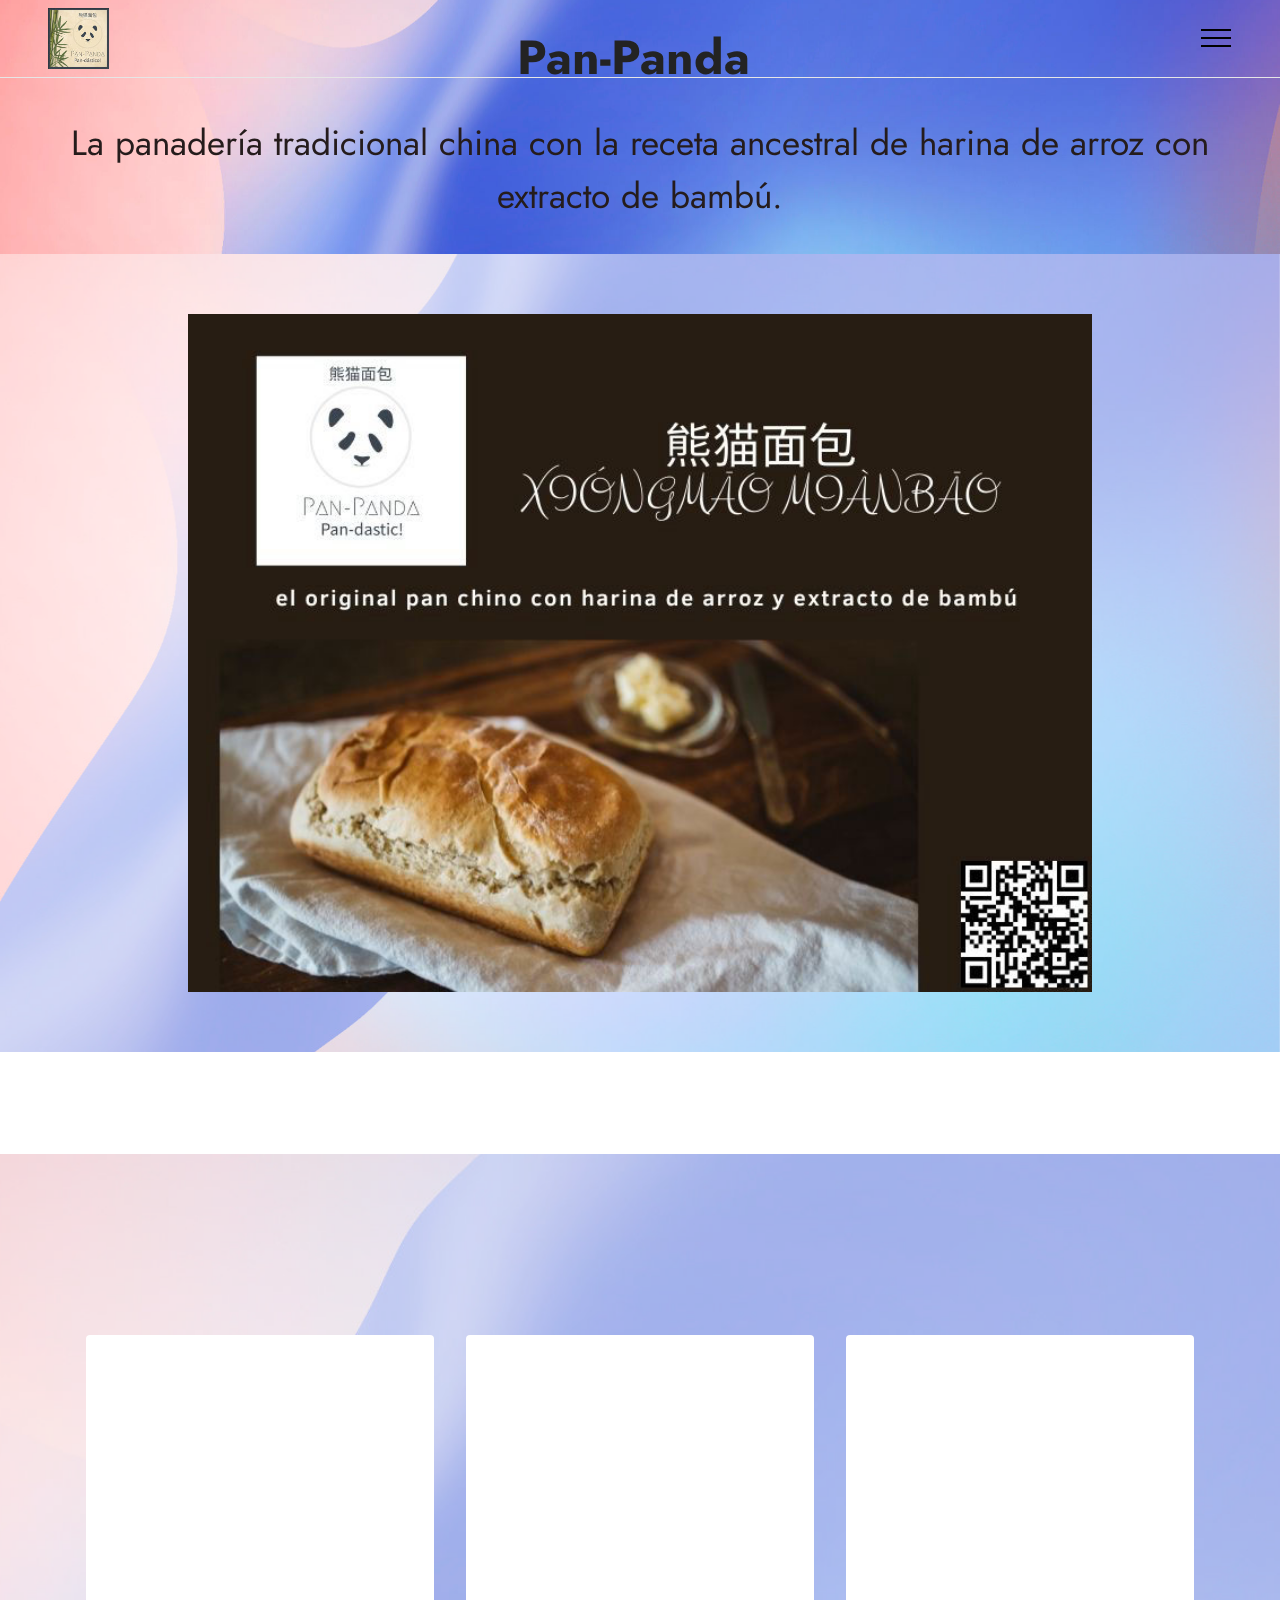
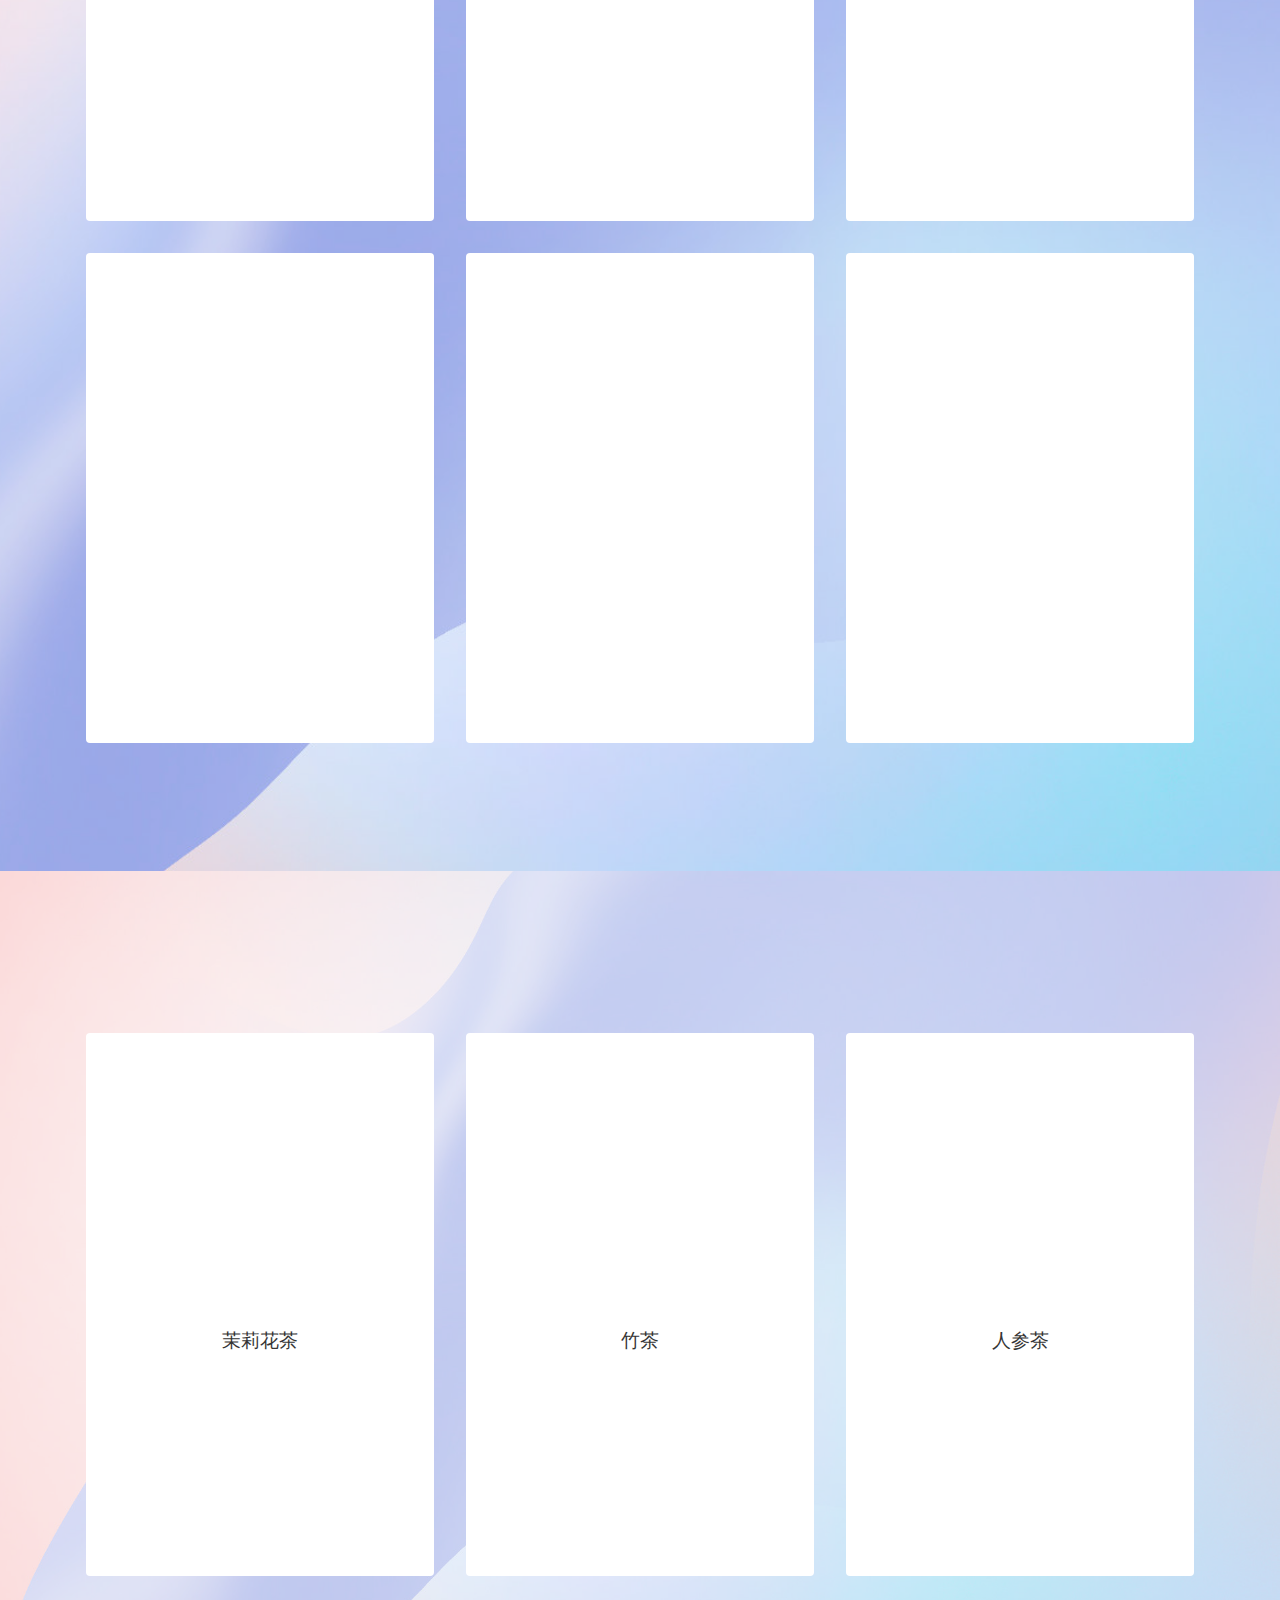
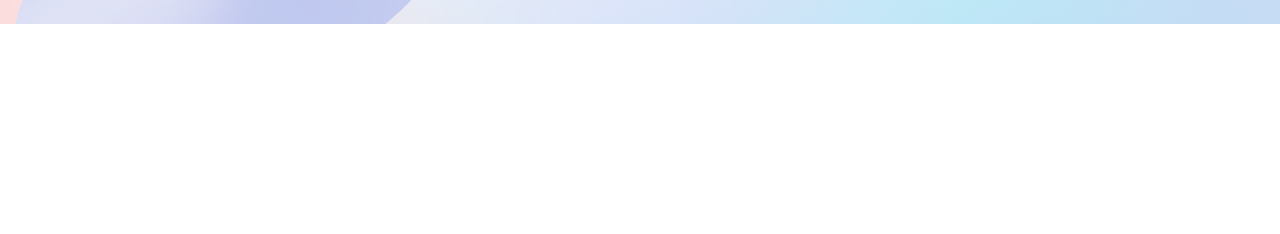
==== commit 7863b57b: "Actualización de ligas y de la página Ayuda" ====
--- a/index.html
+++ b/index.html
@@ -57,7 +57,7 @@
                 </div>
             </button>
             <div class="collapse navbar-collapse" id="navbarSupportedContent">
-                <ul class="navbar-nav nav-dropdown nav-right" data-app-modern-menu="true"><li class="nav-item"><a class="nav-link link text-black text-primary display-4" href="index.html#gallery2-k"><span class="mobi-mbri mobi-mbri-cloud mbr-iconfont mbr-iconfont-btn"></span>Pan</a></li>
+                <ul class="navbar-nav nav-dropdown" data-app-modern-menu="true"><li class="nav-item"><a class="nav-link link text-black text-primary display-4" href="index.html#gallery2-k"><span class="mobi-mbri mobi-mbri-cloud mbr-iconfont mbr-iconfont-btn"></span>Pan</a></li>
                     <li class="nav-item"><a class="nav-link link text-black text-primary display-4" href="index.html#features4-l"><span class="mobi-mbri mobi-mbri-hot-cup mbr-iconfont mbr-iconfont-btn"></span>Bebidas</a></li><li class="nav-item"><a class="nav-link link text-black text-primary display-4" href="carrito.html#features9-o"><span class="mobi-mbri mobi-mbri-cart-add mbr-iconfont mbr-iconfont-btn"></span>Carrito</a></li><li class="nav-item"><a class="nav-link link text-black text-primary display-4" href="https://ubereats.com/mx" target="_blank"><span class="socicon socicon-uber mbr-iconfont mbr-iconfont-btn"></span>Rastrear Pedidos</a></li></ul>
                 <div class="icons-menu">
                     <a class="iconfont-wrapper" href="https://mobiri.se" target="_blank">
@@ -71,14 +71,14 @@
                     </a>
                     
                 </div>
-                
+                <div class="navbar-buttons mbr-section-btn"><a class="btn btn-primary display-4" href="https://luizinhio.github.io/Pan-Panda/">Pan-Panda en Github</a></div>
             </div>
         </div>
     </nav>
 
 </section>
 
-<section data-bs-version="5.1" class="content1 cid-s48udlf8KU" id="content1-8">
+<section data-bs-version="5.1" class="content1 cid-s48udlf8KU mbr-parallax-background" id="content1-8">
     
     <div class="container-fluid">
         <div class="row justify-content-center">
@@ -94,7 +94,7 @@
 <section data-bs-version="5.1" class="image3 cid-s48upRUlSD mbr-fullscreen mbr-parallax-background" id="image3-9">
     
 
-    <div class="mbr-overlay" style="opacity: 0.2; background-color: rgb(255, 255, 255);">
+    <div class="mbr-overlay" style="opacity: 0.5; background-color: rgb(255, 255, 255);">
     </div>
 
     <div class="container-fluid">
@@ -269,7 +269,7 @@
                     
                     
                     
-                <li class="foot-menu-item mbr-fonts-style display-7"><a href="index.html" class="text-primary">Ayuda</a></li><li class="foot-menu-item mbr-fonts-style display-7"><a href="acerca-de.html" class="text-primary">Acerca de</a></li><li class="foot-menu-item mbr-fonts-style display-7"><a href="index.html#gallery2-k" class="text-primary">REGRESAR A LA PANTALLA PRINCIPAL</a><br></li><li class="foot-menu-item mbr-fonts-style display-7">Creado con&nbsp;<a href="https://mobirise.com/" class="text-success">Mobirise.com</a></li></ul>
+                <li class="foot-menu-item mbr-fonts-style display-7"><a href="ayuda.html#top" class="text-primary">Ayuda</a></li><li class="foot-menu-item mbr-fonts-style display-7"><a href="acerca-de.html#top" class="text-primary">Acerca de</a></li><li class="foot-menu-item mbr-fonts-style display-7"><a href="index.html#top" class="text-primary">Inicio</a></li><li class="foot-menu-item mbr-fonts-style display-7"><a href="index.html#top" class="text-primary">Inicio</a></li></ul>
             </div>
             <div class="row social-row">
                 <div class="social-list align-right pb-2">
@@ -298,13 +298,11 @@
                     </div></div>
             </div>
             <div class="row row-copirayt">
-                <p class="mbr-text mb-0 mbr-fonts-style mbr-white align-center display-7">
-                    © Copyright 2022 Pan-Panda Inc. All Rights Reserved.
-                </p>
-            </div>
-        </div>
-    </div>
-</section><section class="display-7" style="padding: 0;align-items: center;justify-content: center;flex-wrap: wrap;    align-content: center;display: flex;position: relative;height: 4rem;"><a href="https://mobiri.se/2712859" style="flex: 1 1;height: 4rem;position: absolute;width: 100%;z-index: 1;"><img alt="" style="height: 4rem;" src="[data-uri]"></a><p style="margin: 0;text-align: center;" class="display-7">Built with Mobirise &#8204;</p><a style="z-index:1" href="https://mobirise.com/website-design-software.html">Web Site Designing Software</a></section><script src="assets/bootstrap/js/bootstrap.bundle.min.js"></script>  <script src="assets/parallax/jarallax.js"></script>  <script src="assets/smoothscroll/smooth-scroll.js"></script>  <script src="assets/ytplayer/index.js"></script>  <script src="assets/dropdown/js/navbar-dropdown.js"></script>  <script src="assets/theme/js/script.js"></script>  
+                <p class="mbr-text mb-0 mbr-fonts-style mbr-white align-center display-7"></p>
+            </div>
+        </div>
+    </div>
+</section><section class="display-7" style="padding: 0;align-items: center;justify-content: center;flex-wrap: wrap;    align-content: center;display: flex;position: relative;height: 4rem;"><a href="https://mobiri.se/2712859" style="flex: 1 1;height: 4rem;position: absolute;width: 100%;z-index: 1;"><img alt="" style="height: 4rem;" src="[data-uri]"></a><p style="margin: 0;text-align: center;" class="display-7">Made with Mobirise &#8204;</p><a style="z-index:1" href="https://mobirise.com/html-builder.html">HTML5 Generator</a></section><script src="assets/bootstrap/js/bootstrap.bundle.min.js"></script>  <script src="assets/parallax/jarallax.js"></script>  <script src="assets/smoothscroll/smooth-scroll.js"></script>  <script src="assets/ytplayer/index.js"></script>  <script src="assets/dropdown/js/navbar-dropdown.js"></script>  <script src="assets/theme/js/script.js"></script>  
   
   
  <div id="scrollToTop" class="scrollToTop mbr-arrow-up"><a style="text-align: center;"><i class="mbr-arrow-up-icon mbr-arrow-up-icon-cm cm-icon cm-icon-smallarrow-up"></i></a></div>
--- a/assets/mobirise/css/mbr-additional.css
+++ b/assets/mobirise/css/mbr-additional.css
@@ -708,7 +708,7 @@
   transition: color 0.6s;
 }
 .cid-s48udlf8KU {
-  padding-top: 6rem;
+  padding-top: 2rem;
   padding-bottom: 0rem;
   background-image: url("../../../assets/images/background3.jpg");
 }
@@ -743,7 +743,7 @@
 }
 .cid-sYHE9ESlsL .mbr-overlay {
   background: #fafafa;
-  opacity: 0.3;
+  opacity: 0.5;
 }
 .cid-sYHE9ESlsL img,
 .cid-sYHE9ESlsL .item-img {
@@ -1277,6 +1277,9 @@
 .cid-s48P1Icc8J .media-container-row .row-copirayt p {
   width: 100%;
 }
+.cid-s48P1Icc8J foot-menu-item {
+  color: #6ec7f2;
+}
 .cid-s48OLK6784 {
   z-index: 1000;
   width: 100%;
@@ -1748,6 +1751,9 @@
 .cid-s48P1Icc8J .media-container-row .row-copirayt p {
   width: 100%;
 }
+.cid-s48P1Icc8J foot-menu-item {
+  color: #6ec7f2;
+}
 .cid-sYYBAkRsd4 {
   z-index: 1000;
   width: 100%;
@@ -2130,8 +2136,8 @@
   }
 }
 .cid-sFzErVWEaH {
-  padding-top: 2rem;
-  padding-bottom: 2rem;
+  padding-top: 1rem;
+  padding-bottom: 1rem;
   background-image: url("../../../assets/images/background7.jpg");
 }
 .cid-sFzErVWEaH .team-card {
@@ -2198,7 +2204,7 @@
 }
 .cid-sFAw7z51L3 {
   padding-top: 2rem;
-  padding-bottom: 2rem;
+  padding-bottom: 0rem;
   background-color: #9fdbf8;
 }
 .cid-sFAw7z51L3 img {
@@ -2431,700 +2437,6 @@
   width: 100%;
 }
 .cid-sFCygHrmNf .row .row-copirayt p {
-  width: 100%;
-}
-.cid-sFADQxFnEn {
-  padding-top: 7rem;
-  padding-bottom: 0rem;
-  background-image: url("../../../assets/images/background3.jpg");
-}
-.cid-sFADQxFnEn .mbr-section-title {
-  color: #05386b;
-}
-.cid-sFADQxFnEn .mbr-section-subtitle {
-  color: #05386b;
-}
-.cid-sFACYYm0AQ {
-  padding-top: 2rem;
-  padding-bottom: 10rem;
-  background-image: url("../../../assets/images/background3.jpg");
-}
-.cid-sFACYYm0AQ .card-box {
-  padding: 2rem;
-  width: 58.33%;
-}
-.cid-sFACYYm0AQ .img-wrapper {
-  width: 41.66%;
-  display: flex;
-  justify-content: center;
-  align-items: center;
-}
-.cid-sFACYYm0AQ .img1 {
-  background: #05386b;
-}
-.cid-sFACYYm0AQ .img2 {
-  background: #05386b;
-}
-.cid-sFACYYm0AQ .mbr-iconfont {
-  display: block;
-  font-size: 8rem;
-  color: #ffffff;
-  margin-bottom: 2rem;
-}
-.cid-sFACYYm0AQ .card {
-  margin: auto;
-  min-height: 280px;
-  transition: all 0.3s;
-}
-.cid-sFACYYm0AQ .card-wrapper {
-  background: #ffffff;
-  border-radius: 4px;
-  display: flex;
-  overflow: hidden;
-  justify-content: space-between;
-}
-@media (max-width: 992px) {
-  .cid-sFACYYm0AQ .card-wrapper {
-    margin-bottom: 2rem;
-  }
-}
-@media (max-width: 767px) {
-  .cid-sFACYYm0AQ .card-wrapper {
-    flex-direction: column;
-  }
-  .cid-sFACYYm0AQ .card-box {
-    padding: 1rem;
-  }
-  .cid-sFACYYm0AQ .card-box,
-  .cid-sFACYYm0AQ .img-wrapper {
-    width: 100%;
-  }
-  .cid-sFACYYm0AQ .img-wrapper {
-    padding: 4rem 1rem;
-  }
-  .cid-sFACYYm0AQ .mbr-flex {
-    flex-direction: column-reverse;
-  }
-}
-.cid-sFACYYm0AQ .card-subtitle {
-  color: #05386b;
-}
-.cid-sFACYYm0AQ .mbr-text,
-.cid-sFACYYm0AQ .link-wrap {
-  color: #555555;
-}
-.cid-sFACYYm0AQ .card-title,
-.cid-sFACYYm0AQ .card-box {
-  color: #05386b;
-}
-.cid-sFACYYm0AQ .mbr-text,
-.cid-sFACYYm0AQ .mbr-section-btn {
-  color: #555555;
-}
-.cid-sFADQQfNeA {
-  padding-top: 7rem;
-  padding-bottom: 0rem;
-  background-color: #ffffff;
-}
-.cid-sFADQQfNeA .mbr-section-title {
-  color: #05386b;
-}
-.cid-sFADQQfNeA .mbr-section-subtitle {
-  color: #05386b;
-}
-.cid-sFADMOwrhN {
-  padding-top: 1rem;
-  padding-bottom: 8rem;
-  background-color: #ffffff;
-}
-@media (max-width: 767px) {
-  .cid-sFADMOwrhN .card-box {
-    padding: 1rem;
-  }
-}
-@media (min-width: 768px) {
-  .cid-sFADMOwrhN .card-box {
-    padding-right: 2rem;
-  }
-}
-@media (min-width: 992px) {
-  .cid-sFADMOwrhN .card-box {
-    padding-left: 2rem;
-    padding-right: 4rem;
-  }
-}
-.cid-sFADMOwrhN .card-wrapper {
-  border-radius: 4px;
-  background-color: #edf5e1;
-}
-.cid-sFADMOwrhN .image-wrapper img {
-  width: 100%;
-  object-fit: cover;
-}
-.cid-sFADMOwrhN .card:not(:nth-last-child(1)) {
-  margin-bottom: 2rem;
-}
-.cid-sFADMOwrhN .mbr-text {
-  color: #05386b;
-}
-.cid-sFADMOwrhN .card-title {
-  color: #05386b;
-}
-.cid-sFADMOwrhN .price {
-  color: #05386b;
-  text-align: center;
-}
-.cid-sFANq99njx {
-  padding-top: 9rem;
-  padding-bottom: 8rem;
-  background-color: #edf5e1;
-}
-.cid-sFANq99njx .content-wrapper {
-  background: #ffffff;
-}
-@media (max-width: 991px) {
-  .cid-sFANq99njx .content-wrapper .row {
-    flex-direction: column-reverse;
-  }
-  .cid-sFANq99njx .content-wrapper .image-wrapper {
-    margin-bottom: 2rem;
-  }
-}
-@media (max-width: 767px) {
-  .cid-sFANq99njx .content-wrapper {
-    padding: 1rem;
-  }
-}
-@media (min-width: 768px) and (max-width: 991px) {
-  .cid-sFANq99njx .content-wrapper {
-    padding: 2rem;
-  }
-}
-@media (min-width: 992px) {
-  .cid-sFANq99njx .content-wrapper {
-    padding: 5rem 3rem;
-  }
-  .cid-sFANq99njx .content-wrapper .text-wrapper {
-    padding-right: 2rem;
-  }
-}
-.cid-sFANq99njx .image-wrapper img {
-  width: 100%;
-  object-fit: cover;
-}
-.cid-sFANq99njx .card-title {
-  color: #05386b;
-}
-.cid-sFANq99njx .mbr-text,
-.cid-sFANq99njx .mbr-section-btn {
-  color: #05386b;
-}
-.cid-sFAOw5Fdod {
-  padding-top: 6rem;
-  padding-bottom: 6rem;
-  background-image: url("../../../assets/images/background3.jpg");
-}
-.cid-sFAOw5Fdod .mbr-overlay {
-  background: #fafafa;
-  opacity: 0.6;
-}
-.cid-sFAOw5Fdod img,
-.cid-sFAOw5Fdod .item-img {
-  height: 100%;
-  height: 300px;
-  object-fit: cover;
-}
-.cid-sFAOw5Fdod .item:focus,
-.cid-sFAOw5Fdod span:focus {
-  outline: none;
-}
-.cid-sFAOw5Fdod .item {
-  cursor: pointer;
-  margin-bottom: 2rem;
-}
-.cid-sFAOw5Fdod .item-wrapper {
-  position: relative;
-  border-radius: 4px;
-  background: #ffffff;
-  height: 100%;
-  display: flex;
-  flex-flow: column nowrap;
-}
-@media (min-width: 992px) {
-  .cid-sFAOw5Fdod .item-wrapper .item-content {
-    padding: 2rem 2rem 0;
-  }
-  .cid-sFAOw5Fdod .item-wrapper .item-footer {
-    padding: 0 2rem 2rem;
-  }
-}
-@media (max-width: 991px) {
-  .cid-sFAOw5Fdod .item-wrapper .item-content {
-    padding: 1rem 1rem 0;
-  }
-  .cid-sFAOw5Fdod .item-wrapper .item-footer {
-    padding: 0 1rem 1rem;
-  }
-}
-.cid-sFAOw5Fdod .mbr-section-btn {
-  margin-top: auto !important;
-}
-.cid-sFAOw5Fdod .mbr-section-title {
-  color: #05386b;
-}
-.cid-sFAOw5Fdod .mbr-text,
-.cid-sFAOw5Fdod .mbr-section-btn {
-  text-align: left;
-}
-.cid-sFAOw5Fdod .item-title {
-  text-align: left;
-  color: #05386b;
-}
-.cid-sFAOw5Fdod .item-subtitle {
-  text-align: left;
-  color: #232323;
-}
-.cid-sFAOw5Fdod .mbr-section-subtitle {
-  color: #05386b;
-}
-.cid-sFAO03Bfrt {
-  padding-top: 6rem;
-  padding-bottom: 6rem;
-  background-color: #ffffff;
-}
-.cid-sFAO03Bfrt .image-wrapper {
-  width: 50px;
-  height: 50px;
-  border-radius: 50%;
-  margin-top: 5px;
-  margin-right: 1rem;
-  overflow: hidden;
-}
-.cid-sFAO03Bfrt .image-wrapper img {
-  height: 100%;
-  width: 100%;
-  object-fit: cover;
-}
-.cid-sFAO03Bfrt .mbr-section-title {
-  color: #05386b;
-}
-.cid-sFAO03Bfrt .mbr-text {
-  color: #05386b;
-}
-.cid-sFAO03Bfrt .name {
-  color: #05386b;
-}
-.cid-sFAO03Bfrt .position {
-  color: #05386b;
-}
-.cid-sFAQAQGsOD {
-  padding-top: 9rem;
-  padding-bottom: 10rem;
-  background-color: #edf5e1;
-}
-.cid-sFAQAQGsOD .row {
-  margin-left: 0;
-  margin-right: 0;
-}
-.cid-sFAQAQGsOD .item {
-  padding-left: 0;
-  padding-right: 0;
-}
-.cid-sFAQAQGsOD .item-wrapper {
-  height: 100%;
-  position: relative;
-}
-.cid-sFAQAQGsOD .item-wrapper img {
-  height: 100%;
-  object-fit: cover;
-}
-.cid-sFAQAQGsOD .item-wrapper .icon-wrapper {
-  pointer-events: none;
-  position: absolute;
-  width: 60px;
-  height: 60px;
-  font-size: 22px;
-  left: 50%;
-  top: 50%;
-  display: flex;
-  align-items: center;
-  justify-content: center;
-  border: 2px solid #ffffff;
-  border-radius: 50%;
-  opacity: 0;
-  color: #ffffff;
-  transform: translateX(-50%) translateY(-50%);
-  background-color: #1b1b1b;
-  transition: 0.2s;
-}
-.cid-sFAQAQGsOD .item-wrapper:hover .icon-wrapper {
-  opacity: 0.7;
-}
-.cid-sFAQAQGsOD .carousel-control,
-.cid-sFAQAQGsOD .close {
-  background: #1b1b1b;
-}
-.cid-sFAQAQGsOD .carousel-control-prev {
-  margin-left: 2.5rem;
-}
-.cid-sFAQAQGsOD .carousel-control-prev span {
-  margin-right: 5px;
-}
-.cid-sFAQAQGsOD .carousel-control-next {
-  margin-right: 2.5rem;
-}
-.cid-sFAQAQGsOD .carousel-control-next span {
-  margin-left: 5px;
-}
-.cid-sFAQAQGsOD .close {
-  position: fixed;
-  opacity: 0.5;
-  font-size: 22px;
-  font-weight: 300;
-  width: 60px;
-  height: 60px;
-  border-radius: 50%;
-  color: #fff;
-  top: 2.5rem;
-  right: 2.5rem;
-  border: 2px solid #fff;
-  text-shadow: none;
-  z-index: 5;
-  transition: opacity 0.3s ease;
-  font-family: 'Moririse2';
-  align-items: center;
-  justify-content: center;
-  display: flex;
-}
-.cid-sFAQAQGsOD .close::before {
-  content: '\e91a';
-}
-.cid-sFAQAQGsOD .close:hover {
-  opacity: 1;
-  background: #000;
-  color: #fff;
-}
-.cid-sFAQAQGsOD .carousel-control {
-  display: flex;
-  top: 50%;
-  width: 60px;
-  height: 60px;
-  margin-top: -1.5rem;
-  font-size: 22px;
-  background-color: rgba(0, 0, 0, 0.5);
-  border: 2px solid #fff;
-  border-radius: 50%;
-  transition: all 0.3s;
-}
-.cid-sFAQAQGsOD .carousel-control.carousel-control-prev {
-  left: 0;
-  margin-left: 2.5rem;
-}
-.cid-sFAQAQGsOD .carousel-control.carousel-control-next {
-  right: 0;
-  margin-right: 2.5rem;
-}
-@media (max-width: 767px) {
-  .cid-sFAQAQGsOD .carousel-control {
-    top: auto;
-    bottom: 1rem;
-  }
-}
-.cid-sFAQAQGsOD .carousel-indicators {
-  position: absolute;
-  bottom: 0;
-  margin-bottom: 3px;
-}
-.cid-sFAQAQGsOD .carousel-indicators li {
-  max-width: 15px;
-  height: 15px;
-  width: 15px;
-  max-height: 15px;
-  margin: 3px;
-  background-color: rgba(0, 0, 0, 0.5);
-  border: 2px solid #fff;
-  border-radius: 50%;
-  opacity: 0.5;
-  transition: all 0.3s;
-}
-.cid-sFAQAQGsOD .carousel-indicators li.active,
-.cid-sFAQAQGsOD .carousel-indicators li:hover {
-  opacity: 0.9;
-}
-.cid-sFAQAQGsOD .carousel-indicators li::after,
-.cid-sFAQAQGsOD .carousel-indicators li::before {
-  content: none;
-}
-.cid-sFAQAQGsOD .carousel-indicators.ie-fix {
-  left: 50%;
-  display: block;
-  width: 60%;
-  margin-left: -30%;
-  text-align: center;
-}
-@media (max-width: 768px) {
-  .cid-sFAQAQGsOD .carousel-indicators {
-    display: none !important;
-  }
-}
-@media (max-width: 991px) {
-  .cid-sFAQAQGsOD .carousel-indicators {
-    margin-bottom: 3.625rem !important;
-    padding-left: 2.5rem;
-    padding-right: 2.5rem;
-  }
-}
-@media (max-width: 767px) {
-  .cid-sFAQAQGsOD .carousel-indicators {
-    display: none;
-  }
-}
-.cid-sFAQAQGsOD .carousel-inner {
-  display: flex;
-  align-items: center;
-}
-.cid-sFAQAQGsOD .carousel-inner > .active {
-  display: block;
-}
-.cid-sFAQAQGsOD .carousel-control.left {
-  left: 0;
-  margin-left: 2.5rem;
-}
-.cid-sFAQAQGsOD .carousel-control.right {
-  right: 0;
-  margin-right: 2.5rem;
-}
-.cid-sFAQAQGsOD .carousel-control:hover {
-  background: #1b1b1b;
-  color: #fff;
-  opacity: 1;
-}
-@media (max-width: 768px) {
-  .cid-sFAQAQGsOD .carousel-control,
-  .cid-sFAQAQGsOD .carousel-indicators,
-  .cid-sFAQAQGsOD .modal .close {
-    position: fixed;
-  }
-}
-@media (max-width: 767px) {
-  .cid-sFAQAQGsOD .mbr-slider .carousel-control {
-    top: auto;
-    bottom: 20px;
-  }
-  .cid-sFAQAQGsOD .mbr-slider > .container .carousel-control {
-    margin-bottom: 0;
-  }
-}
-.cid-sFAQAQGsOD .carousel-indicators .active,
-.cid-sFAQAQGsOD .carousel-indicators li {
-  width: 7px;
-  height: 7px;
-  margin: 3px;
-  background: #000000;
-  opacity: 0.5;
-  border: 4px solid #000000;
-}
-.cid-sFAQAQGsOD .carousel-indicators .active {
-  background: #fff;
-}
-.cid-sFAQAQGsOD .carousel-indicators li {
-  max-width: 15px;
-  max-height: 15px;
-  border-radius: 50%;
-}
-.cid-sFAQAQGsOD .modal {
-  padding-left: 0 !important;
-  position: fixed;
-  overflow: hidden;
-  padding-right: 0 !important;
-}
-.cid-sFAQAQGsOD .modal-dialog {
-  margin: 0 auto;
-  max-width: 100%;
-  padding-left: 1rem;
-  padding-right: 1rem;
-}
-.cid-sFAQAQGsOD .modal-content {
-  border-radius: 0;
-  border: none;
-  background: transparent;
-}
-.cid-sFAQAQGsOD .modal-body {
-  padding: 0;
-  display: flex;
-  align-items: center;
-}
-.cid-sFAQAQGsOD .modal-body img {
-  width: 100%;
-  object-fit: contain;
-  max-height: calc(100vh - 1.75rem);
-}
-.cid-sFAQAQGsOD .carousel {
-  width: 100%;
-}
-.cid-sFAQAQGsOD .modal-backdrop.in {
-  opacity: 0.8;
-}
-.cid-sFAQAQGsOD .modal.fade .modal-dialog {
-  transition: margin-top 0.3s ease-out;
-}
-.cid-sFAQAQGsOD .modal.fade .modal-dialog,
-.cid-sFAQAQGsOD .modal.in .modal-dialog {
-  transform: none;
-}
-.cid-sFAQAQGsOD .mbr-gallery .item-wrapper {
-  cursor: pointer;
-}
-.cid-sFAQAQGsOD H6 {
-  text-align: center;
-}
-.cid-sFAQAQGsOD H3 {
-  color: #05386b;
-}
-.cid-sFAOgbarYq {
-  padding-top: 5rem;
-  padding-bottom: 7rem;
-  background: #fafafa;
-}
-@media (max-width: 767px) {
-  .cid-sFAOgbarYq .row {
-    flex-direction: column-reverse;
-  }
-  .cid-sFAOgbarYq .row .map-wrapper {
-    margin-bottom: 2rem;
-  }
-}
-.cid-sFAOgbarYq .google-map {
-  height: 100%;
-  position: relative;
-}
-.cid-sFAOgbarYq .google-map iframe {
-  height: 100%;
-  width: 100%;
-}
-.cid-sFAOgbarYq .google-map [data-state-details] {
-  color: #6b6763;
-  height: 1.5em;
-  margin-top: -0.75em;
-  padding-left: 1.25rem;
-  padding-right: 1.25rem;
-  position: absolute;
-  text-align: center;
-  top: 50%;
-  width: 100%;
-}
-.cid-sFAOgbarYq .google-map[data-state] {
-  background: #e9e5dc;
-}
-.cid-sFAOgbarYq .google-map[data-state="loading"] [data-state-details] {
-  display: none;
-}
-.cid-sFAOgbarYq .image-wrapper {
-  display: flex;
-  align-items: center;
-}
-.cid-sFAOgbarYq .card-wrapper {
-  display: flex;
-  border-radius: 4px;
-  background: #edf5e1;
-}
-.cid-sFAOgbarYq .card-wrapper:not(:nth-last-child(1)) {
-  margin-bottom: 2rem;
-}
-@media (max-width: 991px) {
-  .cid-sFAOgbarYq .card-wrapper {
-    padding: 1rem 2rem;
-  }
-}
-@media (min-width: 992px) {
-  .cid-sFAOgbarYq .card-wrapper {
-    padding: 2rem 4rem;
-  }
-}
-.cid-sFAOgbarYq .mbr-iconfont {
-  font-size: 2rem;
-  padding-right: 1.5rem;
-  color: #65c6d4;
-}
-.cid-sFAOgbarYq .mbr-section-title {
-  color: #05386b;
-}
-.cid-sFAOgbarYq .mbr-section-subtitle {
-  color: #05386b;
-}
-.cid-sFAOgbarYq .card-title {
-  color: #05386b;
-}
-.cid-sFAOgbarYq P {
-  color: #05386b;
-}
-.cid-sFAOjz8nX7 {
-  padding-top: 2rem;
-  padding-bottom: 2rem;
-  background-color: #232323;
-}
-.cid-sFAOjz8nX7 .row-links {
-  width: 100%;
-  justify-content: center;
-}
-.cid-sFAOjz8nX7 .social-row {
-  width: 100%;
-  justify-content: center;
-}
-.cid-sFAOjz8nX7 .media-container-row {
-  flex-direction: column;
-  justify-content: center;
-  align-items: center;
-}
-.cid-sFAOjz8nX7 .media-container-row .foot-menu {
-  list-style: none;
-  display: flex;
-  justify-content: center;
-  flex-wrap: wrap;
-  padding: 0;
-  margin-bottom: 0;
-}
-.cid-sFAOjz8nX7 .media-container-row .foot-menu li {
-  padding: 0 1rem 1rem 1rem;
-}
-.cid-sFAOjz8nX7 .media-container-row .foot-menu li p {
-  margin: 0;
-}
-.cid-sFAOjz8nX7 .media-container-row .social-list {
-  width: auto;
-  padding-left: 0;
-  margin-bottom: 0;
-  list-style: none;
-  display: flex;
-  flex-wrap: wrap;
-  justify-content: flex-end;
-}
-.cid-sFAOjz8nX7 .media-container-row .social-list .mbr-iconfont-social {
-  font-size: 1.5rem;
-  color: #ffffff;
-}
-.cid-sFAOjz8nX7 .media-container-row .social-list .soc-item {
-  margin: 0 .5rem;
-}
-.cid-sFAOjz8nX7 .media-container-row .social-list a {
-  margin: 0;
-  opacity: .5;
-  transition: .2s linear;
-}
-.cid-sFAOjz8nX7 .media-container-row .social-list a:hover {
-  opacity: 1;
-}
-@media (max-width: 767px) {
-  .cid-sFAOjz8nX7 .media-container-row .social-list {
-    -webkit-justify-content: center;
-    justify-content: center;
-  }
-}
-.cid-sFAOjz8nX7 .media-container-row .row-copirayt {
-  word-break: break-word;
-  width: 100%;
-}
-.cid-sFAOjz8nX7 .media-container-row .row-copirayt p {
   width: 100%;
 }
 .cid-sYYuYLda3f {
@@ -3608,3 +2920,295 @@
 .cid-sYYuYPoj7V .media-container-row .row-copirayt p {
   width: 100%;
 }
+.cid-sYYuYPoj7V foot-menu-item {
+  color: #6ec7f2;
+}
+.cid-sFADQxFnEn {
+  padding-top: 2rem;
+  padding-bottom: 1rem;
+  background-image: url("../../../assets/images/background8.jpg");
+}
+.cid-sFADQxFnEn .mbr-section-title {
+  color: #05386b;
+}
+.cid-sFADQxFnEn .mbr-section-subtitle {
+  color: #05386b;
+}
+.cid-sFADQQfNeA {
+  padding-top: 1rem;
+  padding-bottom: 0rem;
+  background-image: url("../../../assets/images/background8.jpg");
+}
+.cid-sFADQQfNeA .mbr-section-title {
+  color: #05386b;
+}
+.cid-sFADQQfNeA .mbr-section-subtitle {
+  color: #05386b;
+}
+.cid-sFADMOwrhN {
+  padding-top: 2rem;
+  padding-bottom: 2rem;
+  background-image: url("../../../assets/images/background8.jpg");
+}
+@media (max-width: 767px) {
+  .cid-sFADMOwrhN .card-box {
+    padding: 1rem;
+  }
+}
+@media (min-width: 768px) {
+  .cid-sFADMOwrhN .card-box {
+    padding-right: 2rem;
+  }
+}
+@media (min-width: 992px) {
+  .cid-sFADMOwrhN .card-box {
+    padding-left: 2rem;
+    padding-right: 4rem;
+  }
+}
+.cid-sFADMOwrhN .card-wrapper {
+  border-radius: 4px;
+  background-color: #d8f1fd;
+  background-color: transparent;
+}
+.cid-sFADMOwrhN .image-wrapper img {
+  width: 100%;
+  object-fit: cover;
+}
+.cid-sFADMOwrhN .card:not(:nth-last-child(1)) {
+  margin-bottom: 2rem;
+}
+.cid-sFADMOwrhN .mbr-text {
+  color: #05386b;
+}
+.cid-sFADMOwrhN .card-title {
+  color: #05386b;
+}
+.cid-sFADMOwrhN .price {
+  color: #05386b;
+  text-align: center;
+}
+.cid-sFACYYm0AQ {
+  padding-top: 2rem;
+  padding-bottom: 2rem;
+  background-image: url("../../../assets/images/background3.jpg");
+}
+.cid-sFACYYm0AQ .card-box {
+  padding: 2rem;
+  width: 58.33%;
+}
+.cid-sFACYYm0AQ .img-wrapper {
+  width: 41.66%;
+  display: flex;
+  justify-content: center;
+  align-items: center;
+}
+.cid-sFACYYm0AQ .img1 {
+  background: #05386b;
+}
+.cid-sFACYYm0AQ .img2 {
+  background: #05386b;
+}
+.cid-sFACYYm0AQ .mbr-iconfont {
+  display: block;
+  font-size: 8rem;
+  color: #ffffff;
+  margin-bottom: 2rem;
+}
+.cid-sFACYYm0AQ .card {
+  margin: auto;
+  min-height: 280px;
+  transition: all 0.3s;
+}
+.cid-sFACYYm0AQ .card-wrapper {
+  background: #9fdbf8;
+  border-radius: 4px;
+  display: flex;
+  overflow: hidden;
+  justify-content: space-between;
+}
+@media (max-width: 992px) {
+  .cid-sFACYYm0AQ .card-wrapper {
+    margin-bottom: 2rem;
+  }
+}
+@media (max-width: 767px) {
+  .cid-sFACYYm0AQ .card-wrapper {
+    flex-direction: column;
+  }
+  .cid-sFACYYm0AQ .card-box {
+    padding: 1rem;
+  }
+  .cid-sFACYYm0AQ .card-box,
+  .cid-sFACYYm0AQ .img-wrapper {
+    width: 100%;
+  }
+  .cid-sFACYYm0AQ .img-wrapper {
+    padding: 4rem 1rem;
+  }
+  .cid-sFACYYm0AQ .mbr-flex {
+    flex-direction: column-reverse;
+  }
+}
+.cid-sFACYYm0AQ .card-subtitle {
+  color: #05386b;
+}
+.cid-sFACYYm0AQ .mbr-text,
+.cid-sFACYYm0AQ .link-wrap {
+  color: #555555;
+}
+.cid-sFACYYm0AQ .card-title,
+.cid-sFACYYm0AQ .card-box {
+  color: #05386b;
+  text-align: center;
+}
+.cid-sFACYYm0AQ .mbr-text,
+.cid-sFACYYm0AQ .mbr-section-btn {
+  color: #555555;
+}
+.cid-sFAOgbarYq {
+  padding-top: 2rem;
+  padding-bottom: 3rem;
+  background-image: url("../../../assets/images/background8.jpg");
+}
+@media (max-width: 767px) {
+  .cid-sFAOgbarYq .row {
+    flex-direction: column-reverse;
+  }
+  .cid-sFAOgbarYq .row .map-wrapper {
+    margin-bottom: 2rem;
+  }
+}
+.cid-sFAOgbarYq .google-map {
+  height: 100%;
+  position: relative;
+}
+.cid-sFAOgbarYq .google-map iframe {
+  height: 100%;
+  width: 100%;
+}
+.cid-sFAOgbarYq .google-map [data-state-details] {
+  color: #6b6763;
+  height: 1.5em;
+  margin-top: -0.75em;
+  padding-left: 1.25rem;
+  padding-right: 1.25rem;
+  position: absolute;
+  text-align: center;
+  top: 50%;
+  width: 100%;
+}
+.cid-sFAOgbarYq .google-map[data-state] {
+  background: #e9e5dc;
+}
+.cid-sFAOgbarYq .google-map[data-state="loading"] [data-state-details] {
+  display: none;
+}
+.cid-sFAOgbarYq .image-wrapper {
+  display: flex;
+  align-items: center;
+}
+.cid-sFAOgbarYq .card-wrapper {
+  display: flex;
+  border-radius: 4px;
+  background: #9fdbf8;
+}
+.cid-sFAOgbarYq .card-wrapper:not(:nth-last-child(1)) {
+  margin-bottom: 2rem;
+}
+@media (max-width: 991px) {
+  .cid-sFAOgbarYq .card-wrapper {
+    padding: 1rem 2rem;
+  }
+}
+@media (min-width: 992px) {
+  .cid-sFAOgbarYq .card-wrapper {
+    padding: 2rem 4rem;
+  }
+}
+.cid-sFAOgbarYq .mbr-iconfont {
+  font-size: 2rem;
+  padding-right: 1.5rem;
+  color: #65c6d4;
+}
+.cid-sFAOgbarYq .mbr-section-title {
+  color: #05386b;
+}
+.cid-sFAOgbarYq .mbr-section-subtitle {
+  color: #05386b;
+}
+.cid-sFAOgbarYq .card-title {
+  color: #05386b;
+}
+.cid-sFAOgbarYq P {
+  color: #05386b;
+}
+.cid-sFAOjz8nX7 {
+  padding-top: 2rem;
+  padding-bottom: 2rem;
+  background-color: #232323;
+}
+.cid-sFAOjz8nX7 .row-links {
+  width: 100%;
+  justify-content: center;
+}
+.cid-sFAOjz8nX7 .social-row {
+  width: 100%;
+  justify-content: center;
+}
+.cid-sFAOjz8nX7 .media-container-row {
+  flex-direction: column;
+  justify-content: center;
+  align-items: center;
+}
+.cid-sFAOjz8nX7 .media-container-row .foot-menu {
+  list-style: none;
+  display: flex;
+  justify-content: center;
+  flex-wrap: wrap;
+  padding: 0;
+  margin-bottom: 0;
+}
+.cid-sFAOjz8nX7 .media-container-row .foot-menu li {
+  padding: 0 1rem 1rem 1rem;
+}
+.cid-sFAOjz8nX7 .media-container-row .foot-menu li p {
+  margin: 0;
+}
+.cid-sFAOjz8nX7 .media-container-row .social-list {
+  width: auto;
+  padding-left: 0;
+  margin-bottom: 0;
+  list-style: none;
+  display: flex;
+  flex-wrap: wrap;
+  justify-content: flex-end;
+}
+.cid-sFAOjz8nX7 .media-container-row .social-list .mbr-iconfont-social {
+  font-size: 1.5rem;
+  color: #ffffff;
+}
+.cid-sFAOjz8nX7 .media-container-row .social-list .soc-item {
+  margin: 0 .5rem;
+}
+.cid-sFAOjz8nX7 .media-container-row .social-list a {
+  margin: 0;
+  opacity: .5;
+  transition: .2s linear;
+}
+.cid-sFAOjz8nX7 .media-container-row .social-list a:hover {
+  opacity: 1;
+}
+@media (max-width: 767px) {
+  .cid-sFAOjz8nX7 .media-container-row .social-list {
+    -webkit-justify-content: center;
+    justify-content: center;
+  }
+}
+.cid-sFAOjz8nX7 .media-container-row .row-copirayt {
+  word-break: break-word;
+  width: 100%;
+}
+.cid-sFAOjz8nX7 .media-container-row .row-copirayt p {
+  width: 100%;
+}
--- a/assets/mobirise/css/mbr-additional.css
+++ b/assets/mobirise/css/mbr-additional.css
@@ -708,7 +708,7 @@
   transition: color 0.6s;
 }
 .cid-s48udlf8KU {
-  padding-top: 6rem;
+  padding-top: 2rem;
   padding-bottom: 0rem;
   background-image: url("../../../assets/images/background3.jpg");
 }
@@ -743,7 +743,7 @@
 }
 .cid-sYHE9ESlsL .mbr-overlay {
   background: #fafafa;
-  opacity: 0.3;
+  opacity: 0.5;
 }
 .cid-sYHE9ESlsL img,
 .cid-sYHE9ESlsL .item-img {
@@ -1277,6 +1277,9 @@
 .cid-s48P1Icc8J .media-container-row .row-copirayt p {
   width: 100%;
 }
+.cid-s48P1Icc8J foot-menu-item {
+  color: #6ec7f2;
+}
 .cid-s48OLK6784 {
   z-index: 1000;
   width: 100%;
@@ -1748,6 +1751,9 @@
 .cid-s48P1Icc8J .media-container-row .row-copirayt p {
   width: 100%;
 }
+.cid-s48P1Icc8J foot-menu-item {
+  color: #6ec7f2;
+}
 .cid-sYYBAkRsd4 {
   z-index: 1000;
   width: 100%;
@@ -2130,8 +2136,8 @@
   }
 }
 .cid-sFzErVWEaH {
-  padding-top: 2rem;
-  padding-bottom: 2rem;
+  padding-top: 1rem;
+  padding-bottom: 1rem;
   background-image: url("../../../assets/images/background7.jpg");
 }
 .cid-sFzErVWEaH .team-card {
@@ -2198,7 +2204,7 @@
 }
 .cid-sFAw7z51L3 {
   padding-top: 2rem;
-  padding-bottom: 2rem;
+  padding-bottom: 0rem;
   background-color: #9fdbf8;
 }
 .cid-sFAw7z51L3 img {
@@ -2431,700 +2437,6 @@
   width: 100%;
 }
 .cid-sFCygHrmNf .row .row-copirayt p {
-  width: 100%;
-}
-.cid-sFADQxFnEn {
-  padding-top: 7rem;
-  padding-bottom: 0rem;
-  background-image: url("../../../assets/images/background3.jpg");
-}
-.cid-sFADQxFnEn .mbr-section-title {
-  color: #05386b;
-}
-.cid-sFADQxFnEn .mbr-section-subtitle {
-  color: #05386b;
-}
-.cid-sFACYYm0AQ {
-  padding-top: 2rem;
-  padding-bottom: 10rem;
-  background-image: url("../../../assets/images/background3.jpg");
-}
-.cid-sFACYYm0AQ .card-box {
-  padding: 2rem;
-  width: 58.33%;
-}
-.cid-sFACYYm0AQ .img-wrapper {
-  width: 41.66%;
-  display: flex;
-  justify-content: center;
-  align-items: center;
-}
-.cid-sFACYYm0AQ .img1 {
-  background: #05386b;
-}
-.cid-sFACYYm0AQ .img2 {
-  background: #05386b;
-}
-.cid-sFACYYm0AQ .mbr-iconfont {
-  display: block;
-  font-size: 8rem;
-  color: #ffffff;
-  margin-bottom: 2rem;
-}
-.cid-sFACYYm0AQ .card {
-  margin: auto;
-  min-height: 280px;
-  transition: all 0.3s;
-}
-.cid-sFACYYm0AQ .card-wrapper {
-  background: #ffffff;
-  border-radius: 4px;
-  display: flex;
-  overflow: hidden;
-  justify-content: space-between;
-}
-@media (max-width: 992px) {
-  .cid-sFACYYm0AQ .card-wrapper {
-    margin-bottom: 2rem;
-  }
-}
-@media (max-width: 767px) {
-  .cid-sFACYYm0AQ .card-wrapper {
-    flex-direction: column;
-  }
-  .cid-sFACYYm0AQ .card-box {
-    padding: 1rem;
-  }
-  .cid-sFACYYm0AQ .card-box,
-  .cid-sFACYYm0AQ .img-wrapper {
-    width: 100%;
-  }
-  .cid-sFACYYm0AQ .img-wrapper {
-    padding: 4rem 1rem;
-  }
-  .cid-sFACYYm0AQ .mbr-flex {
-    flex-direction: column-reverse;
-  }
-}
-.cid-sFACYYm0AQ .card-subtitle {
-  color: #05386b;
-}
-.cid-sFACYYm0AQ .mbr-text,
-.cid-sFACYYm0AQ .link-wrap {
-  color: #555555;
-}
-.cid-sFACYYm0AQ .card-title,
-.cid-sFACYYm0AQ .card-box {
-  color: #05386b;
-}
-.cid-sFACYYm0AQ .mbr-text,
-.cid-sFACYYm0AQ .mbr-section-btn {
-  color: #555555;
-}
-.cid-sFADQQfNeA {
-  padding-top: 7rem;
-  padding-bottom: 0rem;
-  background-color: #ffffff;
-}
-.cid-sFADQQfNeA .mbr-section-title {
-  color: #05386b;
-}
-.cid-sFADQQfNeA .mbr-section-subtitle {
-  color: #05386b;
-}
-.cid-sFADMOwrhN {
-  padding-top: 1rem;
-  padding-bottom: 8rem;
-  background-color: #ffffff;
-}
-@media (max-width: 767px) {
-  .cid-sFADMOwrhN .card-box {
-    padding: 1rem;
-  }
-}
-@media (min-width: 768px) {
-  .cid-sFADMOwrhN .card-box {
-    padding-right: 2rem;
-  }
-}
-@media (min-width: 992px) {
-  .cid-sFADMOwrhN .card-box {
-    padding-left: 2rem;
-    padding-right: 4rem;
-  }
-}
-.cid-sFADMOwrhN .card-wrapper {
-  border-radius: 4px;
-  background-color: #edf5e1;
-}
-.cid-sFADMOwrhN .image-wrapper img {
-  width: 100%;
-  object-fit: cover;
-}
-.cid-sFADMOwrhN .card:not(:nth-last-child(1)) {
-  margin-bottom: 2rem;
-}
-.cid-sFADMOwrhN .mbr-text {
-  color: #05386b;
-}
-.cid-sFADMOwrhN .card-title {
-  color: #05386b;
-}
-.cid-sFADMOwrhN .price {
-  color: #05386b;
-  text-align: center;
-}
-.cid-sFANq99njx {
-  padding-top: 9rem;
-  padding-bottom: 8rem;
-  background-color: #edf5e1;
-}
-.cid-sFANq99njx .content-wrapper {
-  background: #ffffff;
-}
-@media (max-width: 991px) {
-  .cid-sFANq99njx .content-wrapper .row {
-    flex-direction: column-reverse;
-  }
-  .cid-sFANq99njx .content-wrapper .image-wrapper {
-    margin-bottom: 2rem;
-  }
-}
-@media (max-width: 767px) {
-  .cid-sFANq99njx .content-wrapper {
-    padding: 1rem;
-  }
-}
-@media (min-width: 768px) and (max-width: 991px) {
-  .cid-sFANq99njx .content-wrapper {
-    padding: 2rem;
-  }
-}
-@media (min-width: 992px) {
-  .cid-sFANq99njx .content-wrapper {
-    padding: 5rem 3rem;
-  }
-  .cid-sFANq99njx .content-wrapper .text-wrapper {
-    padding-right: 2rem;
-  }
-}
-.cid-sFANq99njx .image-wrapper img {
-  width: 100%;
-  object-fit: cover;
-}
-.cid-sFANq99njx .card-title {
-  color: #05386b;
-}
-.cid-sFANq99njx .mbr-text,
-.cid-sFANq99njx .mbr-section-btn {
-  color: #05386b;
-}
-.cid-sFAOw5Fdod {
-  padding-top: 6rem;
-  padding-bottom: 6rem;
-  background-image: url("../../../assets/images/background3.jpg");
-}
-.cid-sFAOw5Fdod .mbr-overlay {
-  background: #fafafa;
-  opacity: 0.6;
-}
-.cid-sFAOw5Fdod img,
-.cid-sFAOw5Fdod .item-img {
-  height: 100%;
-  height: 300px;
-  object-fit: cover;
-}
-.cid-sFAOw5Fdod .item:focus,
-.cid-sFAOw5Fdod span:focus {
-  outline: none;
-}
-.cid-sFAOw5Fdod .item {
-  cursor: pointer;
-  margin-bottom: 2rem;
-}
-.cid-sFAOw5Fdod .item-wrapper {
-  position: relative;
-  border-radius: 4px;
-  background: #ffffff;
-  height: 100%;
-  display: flex;
-  flex-flow: column nowrap;
-}
-@media (min-width: 992px) {
-  .cid-sFAOw5Fdod .item-wrapper .item-content {
-    padding: 2rem 2rem 0;
-  }
-  .cid-sFAOw5Fdod .item-wrapper .item-footer {
-    padding: 0 2rem 2rem;
-  }
-}
-@media (max-width: 991px) {
-  .cid-sFAOw5Fdod .item-wrapper .item-content {
-    padding: 1rem 1rem 0;
-  }
-  .cid-sFAOw5Fdod .item-wrapper .item-footer {
-    padding: 0 1rem 1rem;
-  }
-}
-.cid-sFAOw5Fdod .mbr-section-btn {
-  margin-top: auto !important;
-}
-.cid-sFAOw5Fdod .mbr-section-title {
-  color: #05386b;
-}
-.cid-sFAOw5Fdod .mbr-text,
-.cid-sFAOw5Fdod .mbr-section-btn {
-  text-align: left;
-}
-.cid-sFAOw5Fdod .item-title {
-  text-align: left;
-  color: #05386b;
-}
-.cid-sFAOw5Fdod .item-subtitle {
-  text-align: left;
-  color: #232323;
-}
-.cid-sFAOw5Fdod .mbr-section-subtitle {
-  color: #05386b;
-}
-.cid-sFAO03Bfrt {
-  padding-top: 6rem;
-  padding-bottom: 6rem;
-  background-color: #ffffff;
-}
-.cid-sFAO03Bfrt .image-wrapper {
-  width: 50px;
-  height: 50px;
-  border-radius: 50%;
-  margin-top: 5px;
-  margin-right: 1rem;
-  overflow: hidden;
-}
-.cid-sFAO03Bfrt .image-wrapper img {
-  height: 100%;
-  width: 100%;
-  object-fit: cover;
-}
-.cid-sFAO03Bfrt .mbr-section-title {
-  color: #05386b;
-}
-.cid-sFAO03Bfrt .mbr-text {
-  color: #05386b;
-}
-.cid-sFAO03Bfrt .name {
-  color: #05386b;
-}
-.cid-sFAO03Bfrt .position {
-  color: #05386b;
-}
-.cid-sFAQAQGsOD {
-  padding-top: 9rem;
-  padding-bottom: 10rem;
-  background-color: #edf5e1;
-}
-.cid-sFAQAQGsOD .row {
-  margin-left: 0;
-  margin-right: 0;
-}
-.cid-sFAQAQGsOD .item {
-  padding-left: 0;
-  padding-right: 0;
-}
-.cid-sFAQAQGsOD .item-wrapper {
-  height: 100%;
-  position: relative;
-}
-.cid-sFAQAQGsOD .item-wrapper img {
-  height: 100%;
-  object-fit: cover;
-}
-.cid-sFAQAQGsOD .item-wrapper .icon-wrapper {
-  pointer-events: none;
-  position: absolute;
-  width: 60px;
-  height: 60px;
-  font-size: 22px;
-  left: 50%;
-  top: 50%;
-  display: flex;
-  align-items: center;
-  justify-content: center;
-  border: 2px solid #ffffff;
-  border-radius: 50%;
-  opacity: 0;
-  color: #ffffff;
-  transform: translateX(-50%) translateY(-50%);
-  background-color: #1b1b1b;
-  transition: 0.2s;
-}
-.cid-sFAQAQGsOD .item-wrapper:hover .icon-wrapper {
-  opacity: 0.7;
-}
-.cid-sFAQAQGsOD .carousel-control,
-.cid-sFAQAQGsOD .close {
-  background: #1b1b1b;
-}
-.cid-sFAQAQGsOD .carousel-control-prev {
-  margin-left: 2.5rem;
-}
-.cid-sFAQAQGsOD .carousel-control-prev span {
-  margin-right: 5px;
-}
-.cid-sFAQAQGsOD .carousel-control-next {
-  margin-right: 2.5rem;
-}
-.cid-sFAQAQGsOD .carousel-control-next span {
-  margin-left: 5px;
-}
-.cid-sFAQAQGsOD .close {
-  position: fixed;
-  opacity: 0.5;
-  font-size: 22px;
-  font-weight: 300;
-  width: 60px;
-  height: 60px;
-  border-radius: 50%;
-  color: #fff;
-  top: 2.5rem;
-  right: 2.5rem;
-  border: 2px solid #fff;
-  text-shadow: none;
-  z-index: 5;
-  transition: opacity 0.3s ease;
-  font-family: 'Moririse2';
-  align-items: center;
-  justify-content: center;
-  display: flex;
-}
-.cid-sFAQAQGsOD .close::before {
-  content: '\e91a';
-}
-.cid-sFAQAQGsOD .close:hover {
-  opacity: 1;
-  background: #000;
-  color: #fff;
-}
-.cid-sFAQAQGsOD .carousel-control {
-  display: flex;
-  top: 50%;
-  width: 60px;
-  height: 60px;
-  margin-top: -1.5rem;
-  font-size: 22px;
-  background-color: rgba(0, 0, 0, 0.5);
-  border: 2px solid #fff;
-  border-radius: 50%;
-  transition: all 0.3s;
-}
-.cid-sFAQAQGsOD .carousel-control.carousel-control-prev {
-  left: 0;
-  margin-left: 2.5rem;
-}
-.cid-sFAQAQGsOD .carousel-control.carousel-control-next {
-  right: 0;
-  margin-right: 2.5rem;
-}
-@media (max-width: 767px) {
-  .cid-sFAQAQGsOD .carousel-control {
-    top: auto;
-    bottom: 1rem;
-  }
-}
-.cid-sFAQAQGsOD .carousel-indicators {
-  position: absolute;
-  bottom: 0;
-  margin-bottom: 3px;
-}
-.cid-sFAQAQGsOD .carousel-indicators li {
-  max-width: 15px;
-  height: 15px;
-  width: 15px;
-  max-height: 15px;
-  margin: 3px;
-  background-color: rgba(0, 0, 0, 0.5);
-  border: 2px solid #fff;
-  border-radius: 50%;
-  opacity: 0.5;
-  transition: all 0.3s;
-}
-.cid-sFAQAQGsOD .carousel-indicators li.active,
-.cid-sFAQAQGsOD .carousel-indicators li:hover {
-  opacity: 0.9;
-}
-.cid-sFAQAQGsOD .carousel-indicators li::after,
-.cid-sFAQAQGsOD .carousel-indicators li::before {
-  content: none;
-}
-.cid-sFAQAQGsOD .carousel-indicators.ie-fix {
-  left: 50%;
-  display: block;
-  width: 60%;
-  margin-left: -30%;
-  text-align: center;
-}
-@media (max-width: 768px) {
-  .cid-sFAQAQGsOD .carousel-indicators {
-    display: none !important;
-  }
-}
-@media (max-width: 991px) {
-  .cid-sFAQAQGsOD .carousel-indicators {
-    margin-bottom: 3.625rem !important;
-    padding-left: 2.5rem;
-    padding-right: 2.5rem;
-  }
-}
-@media (max-width: 767px) {
-  .cid-sFAQAQGsOD .carousel-indicators {
-    display: none;
-  }
-}
-.cid-sFAQAQGsOD .carousel-inner {
-  display: flex;
-  align-items: center;
-}
-.cid-sFAQAQGsOD .carousel-inner > .active {
-  display: block;
-}
-.cid-sFAQAQGsOD .carousel-control.left {
-  left: 0;
-  margin-left: 2.5rem;
-}
-.cid-sFAQAQGsOD .carousel-control.right {
-  right: 0;
-  margin-right: 2.5rem;
-}
-.cid-sFAQAQGsOD .carousel-control:hover {
-  background: #1b1b1b;
-  color: #fff;
-  opacity: 1;
-}
-@media (max-width: 768px) {
-  .cid-sFAQAQGsOD .carousel-control,
-  .cid-sFAQAQGsOD .carousel-indicators,
-  .cid-sFAQAQGsOD .modal .close {
-    position: fixed;
-  }
-}
-@media (max-width: 767px) {
-  .cid-sFAQAQGsOD .mbr-slider .carousel-control {
-    top: auto;
-    bottom: 20px;
-  }
-  .cid-sFAQAQGsOD .mbr-slider > .container .carousel-control {
-    margin-bottom: 0;
-  }
-}
-.cid-sFAQAQGsOD .carousel-indicators .active,
-.cid-sFAQAQGsOD .carousel-indicators li {
-  width: 7px;
-  height: 7px;
-  margin: 3px;
-  background: #000000;
-  opacity: 0.5;
-  border: 4px solid #000000;
-}
-.cid-sFAQAQGsOD .carousel-indicators .active {
-  background: #fff;
-}
-.cid-sFAQAQGsOD .carousel-indicators li {
-  max-width: 15px;
-  max-height: 15px;
-  border-radius: 50%;
-}
-.cid-sFAQAQGsOD .modal {
-  padding-left: 0 !important;
-  position: fixed;
-  overflow: hidden;
-  padding-right: 0 !important;
-}
-.cid-sFAQAQGsOD .modal-dialog {
-  margin: 0 auto;
-  max-width: 100%;
-  padding-left: 1rem;
-  padding-right: 1rem;
-}
-.cid-sFAQAQGsOD .modal-content {
-  border-radius: 0;
-  border: none;
-  background: transparent;
-}
-.cid-sFAQAQGsOD .modal-body {
-  padding: 0;
-  display: flex;
-  align-items: center;
-}
-.cid-sFAQAQGsOD .modal-body img {
-  width: 100%;
-  object-fit: contain;
-  max-height: calc(100vh - 1.75rem);
-}
-.cid-sFAQAQGsOD .carousel {
-  width: 100%;
-}
-.cid-sFAQAQGsOD .modal-backdrop.in {
-  opacity: 0.8;
-}
-.cid-sFAQAQGsOD .modal.fade .modal-dialog {
-  transition: margin-top 0.3s ease-out;
-}
-.cid-sFAQAQGsOD .modal.fade .modal-dialog,
-.cid-sFAQAQGsOD .modal.in .modal-dialog {
-  transform: none;
-}
-.cid-sFAQAQGsOD .mbr-gallery .item-wrapper {
-  cursor: pointer;
-}
-.cid-sFAQAQGsOD H6 {
-  text-align: center;
-}
-.cid-sFAQAQGsOD H3 {
-  color: #05386b;
-}
-.cid-sFAOgbarYq {
-  padding-top: 5rem;
-  padding-bottom: 7rem;
-  background: #fafafa;
-}
-@media (max-width: 767px) {
-  .cid-sFAOgbarYq .row {
-    flex-direction: column-reverse;
-  }
-  .cid-sFAOgbarYq .row .map-wrapper {
-    margin-bottom: 2rem;
-  }
-}
-.cid-sFAOgbarYq .google-map {
-  height: 100%;
-  position: relative;
-}
-.cid-sFAOgbarYq .google-map iframe {
-  height: 100%;
-  width: 100%;
-}
-.cid-sFAOgbarYq .google-map [data-state-details] {
-  color: #6b6763;
-  height: 1.5em;
-  margin-top: -0.75em;
-  padding-left: 1.25rem;
-  padding-right: 1.25rem;
-  position: absolute;
-  text-align: center;
-  top: 50%;
-  width: 100%;
-}
-.cid-sFAOgbarYq .google-map[data-state] {
-  background: #e9e5dc;
-}
-.cid-sFAOgbarYq .google-map[data-state="loading"] [data-state-details] {
-  display: none;
-}
-.cid-sFAOgbarYq .image-wrapper {
-  display: flex;
-  align-items: center;
-}
-.cid-sFAOgbarYq .card-wrapper {
-  display: flex;
-  border-radius: 4px;
-  background: #edf5e1;
-}
-.cid-sFAOgbarYq .card-wrapper:not(:nth-last-child(1)) {
-  margin-bottom: 2rem;
-}
-@media (max-width: 991px) {
-  .cid-sFAOgbarYq .card-wrapper {
-    padding: 1rem 2rem;
-  }
-}
-@media (min-width: 992px) {
-  .cid-sFAOgbarYq .card-wrapper {
-    padding: 2rem 4rem;
-  }
-}
-.cid-sFAOgbarYq .mbr-iconfont {
-  font-size: 2rem;
-  padding-right: 1.5rem;
-  color: #65c6d4;
-}
-.cid-sFAOgbarYq .mbr-section-title {
-  color: #05386b;
-}
-.cid-sFAOgbarYq .mbr-section-subtitle {
-  color: #05386b;
-}
-.cid-sFAOgbarYq .card-title {
-  color: #05386b;
-}
-.cid-sFAOgbarYq P {
-  color: #05386b;
-}
-.cid-sFAOjz8nX7 {
-  padding-top: 2rem;
-  padding-bottom: 2rem;
-  background-color: #232323;
-}
-.cid-sFAOjz8nX7 .row-links {
-  width: 100%;
-  justify-content: center;
-}
-.cid-sFAOjz8nX7 .social-row {
-  width: 100%;
-  justify-content: center;
-}
-.cid-sFAOjz8nX7 .media-container-row {
-  flex-direction: column;
-  justify-content: center;
-  align-items: center;
-}
-.cid-sFAOjz8nX7 .media-container-row .foot-menu {
-  list-style: none;
-  display: flex;
-  justify-content: center;
-  flex-wrap: wrap;
-  padding: 0;
-  margin-bottom: 0;
-}
-.cid-sFAOjz8nX7 .media-container-row .foot-menu li {
-  padding: 0 1rem 1rem 1rem;
-}
-.cid-sFAOjz8nX7 .media-container-row .foot-menu li p {
-  margin: 0;
-}
-.cid-sFAOjz8nX7 .media-container-row .social-list {
-  width: auto;
-  padding-left: 0;
-  margin-bottom: 0;
-  list-style: none;
-  display: flex;
-  flex-wrap: wrap;
-  justify-content: flex-end;
-}
-.cid-sFAOjz8nX7 .media-container-row .social-list .mbr-iconfont-social {
-  font-size: 1.5rem;
-  color: #ffffff;
-}
-.cid-sFAOjz8nX7 .media-container-row .social-list .soc-item {
-  margin: 0 .5rem;
-}
-.cid-sFAOjz8nX7 .media-container-row .social-list a {
-  margin: 0;
-  opacity: .5;
-  transition: .2s linear;
-}
-.cid-sFAOjz8nX7 .media-container-row .social-list a:hover {
-  opacity: 1;
-}
-@media (max-width: 767px) {
-  .cid-sFAOjz8nX7 .media-container-row .social-list {
-    -webkit-justify-content: center;
-    justify-content: center;
-  }
-}
-.cid-sFAOjz8nX7 .media-container-row .row-copirayt {
-  word-break: break-word;
-  width: 100%;
-}
-.cid-sFAOjz8nX7 .media-container-row .row-copirayt p {
   width: 100%;
 }
 .cid-sYYuYLda3f {
@@ -3608,3 +2920,295 @@
 .cid-sYYuYPoj7V .media-container-row .row-copirayt p {
   width: 100%;
 }
+.cid-sYYuYPoj7V foot-menu-item {
+  color: #6ec7f2;
+}
+.cid-sFADQxFnEn {
+  padding-top: 2rem;
+  padding-bottom: 1rem;
+  background-image: url("../../../assets/images/background8.jpg");
+}
+.cid-sFADQxFnEn .mbr-section-title {
+  color: #05386b;
+}
+.cid-sFADQxFnEn .mbr-section-subtitle {
+  color: #05386b;
+}
+.cid-sFADQQfNeA {
+  padding-top: 1rem;
+  padding-bottom: 0rem;
+  background-image: url("../../../assets/images/background8.jpg");
+}
+.cid-sFADQQfNeA .mbr-section-title {
+  color: #05386b;
+}
+.cid-sFADQQfNeA .mbr-section-subtitle {
+  color: #05386b;
+}
+.cid-sFADMOwrhN {
+  padding-top: 2rem;
+  padding-bottom: 2rem;
+  background-image: url("../../../assets/images/background8.jpg");
+}
+@media (max-width: 767px) {
+  .cid-sFADMOwrhN .card-box {
+    padding: 1rem;
+  }
+}
+@media (min-width: 768px) {
+  .cid-sFADMOwrhN .card-box {
+    padding-right: 2rem;
+  }
+}
+@media (min-width: 992px) {
+  .cid-sFADMOwrhN .card-box {
+    padding-left: 2rem;
+    padding-right: 4rem;
+  }
+}
+.cid-sFADMOwrhN .card-wrapper {
+  border-radius: 4px;
+  background-color: #d8f1fd;
+  background-color: transparent;
+}
+.cid-sFADMOwrhN .image-wrapper img {
+  width: 100%;
+  object-fit: cover;
+}
+.cid-sFADMOwrhN .card:not(:nth-last-child(1)) {
+  margin-bottom: 2rem;
+}
+.cid-sFADMOwrhN .mbr-text {
+  color: #05386b;
+}
+.cid-sFADMOwrhN .card-title {
+  color: #05386b;
+}
+.cid-sFADMOwrhN .price {
+  color: #05386b;
+  text-align: center;
+}
+.cid-sFACYYm0AQ {
+  padding-top: 2rem;
+  padding-bottom: 2rem;
+  background-image: url("../../../assets/images/background3.jpg");
+}
+.cid-sFACYYm0AQ .card-box {
+  padding: 2rem;
+  width: 58.33%;
+}
+.cid-sFACYYm0AQ .img-wrapper {
+  width: 41.66%;
+  display: flex;
+  justify-content: center;
+  align-items: center;
+}
+.cid-sFACYYm0AQ .img1 {
+  background: #05386b;
+}
+.cid-sFACYYm0AQ .img2 {
+  background: #05386b;
+}
+.cid-sFACYYm0AQ .mbr-iconfont {
+  display: block;
+  font-size: 8rem;
+  color: #ffffff;
+  margin-bottom: 2rem;
+}
+.cid-sFACYYm0AQ .card {
+  margin: auto;
+  min-height: 280px;
+  transition: all 0.3s;
+}
+.cid-sFACYYm0AQ .card-wrapper {
+  background: #9fdbf8;
+  border-radius: 4px;
+  display: flex;
+  overflow: hidden;
+  justify-content: space-between;
+}
+@media (max-width: 992px) {
+  .cid-sFACYYm0AQ .card-wrapper {
+    margin-bottom: 2rem;
+  }
+}
+@media (max-width: 767px) {
+  .cid-sFACYYm0AQ .card-wrapper {
+    flex-direction: column;
+  }
+  .cid-sFACYYm0AQ .card-box {
+    padding: 1rem;
+  }
+  .cid-sFACYYm0AQ .card-box,
+  .cid-sFACYYm0AQ .img-wrapper {
+    width: 100%;
+  }
+  .cid-sFACYYm0AQ .img-wrapper {
+    padding: 4rem 1rem;
+  }
+  .cid-sFACYYm0AQ .mbr-flex {
+    flex-direction: column-reverse;
+  }
+}
+.cid-sFACYYm0AQ .card-subtitle {
+  color: #05386b;
+}
+.cid-sFACYYm0AQ .mbr-text,
+.cid-sFACYYm0AQ .link-wrap {
+  color: #555555;
+}
+.cid-sFACYYm0AQ .card-title,
+.cid-sFACYYm0AQ .card-box {
+  color: #05386b;
+  text-align: center;
+}
+.cid-sFACYYm0AQ .mbr-text,
+.cid-sFACYYm0AQ .mbr-section-btn {
+  color: #555555;
+}
+.cid-sFAOgbarYq {
+  padding-top: 2rem;
+  padding-bottom: 3rem;
+  background-image: url("../../../assets/images/background8.jpg");
+}
+@media (max-width: 767px) {
+  .cid-sFAOgbarYq .row {
+    flex-direction: column-reverse;
+  }
+  .cid-sFAOgbarYq .row .map-wrapper {
+    margin-bottom: 2rem;
+  }
+}
+.cid-sFAOgbarYq .google-map {
+  height: 100%;
+  position: relative;
+}
+.cid-sFAOgbarYq .google-map iframe {
+  height: 100%;
+  width: 100%;
+}
+.cid-sFAOgbarYq .google-map [data-state-details] {
+  color: #6b6763;
+  height: 1.5em;
+  margin-top: -0.75em;
+  padding-left: 1.25rem;
+  padding-right: 1.25rem;
+  position: absolute;
+  text-align: center;
+  top: 50%;
+  width: 100%;
+}
+.cid-sFAOgbarYq .google-map[data-state] {
+  background: #e9e5dc;
+}
+.cid-sFAOgbarYq .google-map[data-state="loading"] [data-state-details] {
+  display: none;
+}
+.cid-sFAOgbarYq .image-wrapper {
+  display: flex;
+  align-items: center;
+}
+.cid-sFAOgbarYq .card-wrapper {
+  display: flex;
+  border-radius: 4px;
+  background: #9fdbf8;
+}
+.cid-sFAOgbarYq .card-wrapper:not(:nth-last-child(1)) {
+  margin-bottom: 2rem;
+}
+@media (max-width: 991px) {
+  .cid-sFAOgbarYq .card-wrapper {
+    padding: 1rem 2rem;
+  }
+}
+@media (min-width: 992px) {
+  .cid-sFAOgbarYq .card-wrapper {
+    padding: 2rem 4rem;
+  }
+}
+.cid-sFAOgbarYq .mbr-iconfont {
+  font-size: 2rem;
+  padding-right: 1.5rem;
+  color: #65c6d4;
+}
+.cid-sFAOgbarYq .mbr-section-title {
+  color: #05386b;
+}
+.cid-sFAOgbarYq .mbr-section-subtitle {
+  color: #05386b;
+}
+.cid-sFAOgbarYq .card-title {
+  color: #05386b;
+}
+.cid-sFAOgbarYq P {
+  color: #05386b;
+}
+.cid-sFAOjz8nX7 {
+  padding-top: 2rem;
+  padding-bottom: 2rem;
+  background-color: #232323;
+}
+.cid-sFAOjz8nX7 .row-links {
+  width: 100%;
+  justify-content: center;
+}
+.cid-sFAOjz8nX7 .social-row {
+  width: 100%;
+  justify-content: center;
+}
+.cid-sFAOjz8nX7 .media-container-row {
+  flex-direction: column;
+  justify-content: center;
+  align-items: center;
+}
+.cid-sFAOjz8nX7 .media-container-row .foot-menu {
+  list-style: none;
+  display: flex;
+  justify-content: center;
+  flex-wrap: wrap;
+  padding: 0;
+  margin-bottom: 0;
+}
+.cid-sFAOjz8nX7 .media-container-row .foot-menu li {
+  padding: 0 1rem 1rem 1rem;
+}
+.cid-sFAOjz8nX7 .media-container-row .foot-menu li p {
+  margin: 0;
+}
+.cid-sFAOjz8nX7 .media-container-row .social-list {
+  width: auto;
+  padding-left: 0;
+  margin-bottom: 0;
+  list-style: none;
+  display: flex;
+  flex-wrap: wrap;
+  justify-content: flex-end;
+}
+.cid-sFAOjz8nX7 .media-container-row .social-list .mbr-iconfont-social {
+  font-size: 1.5rem;
+  color: #ffffff;
+}
+.cid-sFAOjz8nX7 .media-container-row .social-list .soc-item {
+  margin: 0 .5rem;
+}
+.cid-sFAOjz8nX7 .media-container-row .social-list a {
+  margin: 0;
+  opacity: .5;
+  transition: .2s linear;
+}
+.cid-sFAOjz8nX7 .media-container-row .social-list a:hover {
+  opacity: 1;
+}
+@media (max-width: 767px) {
+  .cid-sFAOjz8nX7 .media-container-row .social-list {
+    -webkit-justify-content: center;
+    justify-content: center;
+  }
+}
+.cid-sFAOjz8nX7 .media-container-row .row-copirayt {
+  word-break: break-word;
+  width: 100%;
+}
+.cid-sFAOjz8nX7 .media-container-row .row-copirayt p {
+  width: 100%;
+}
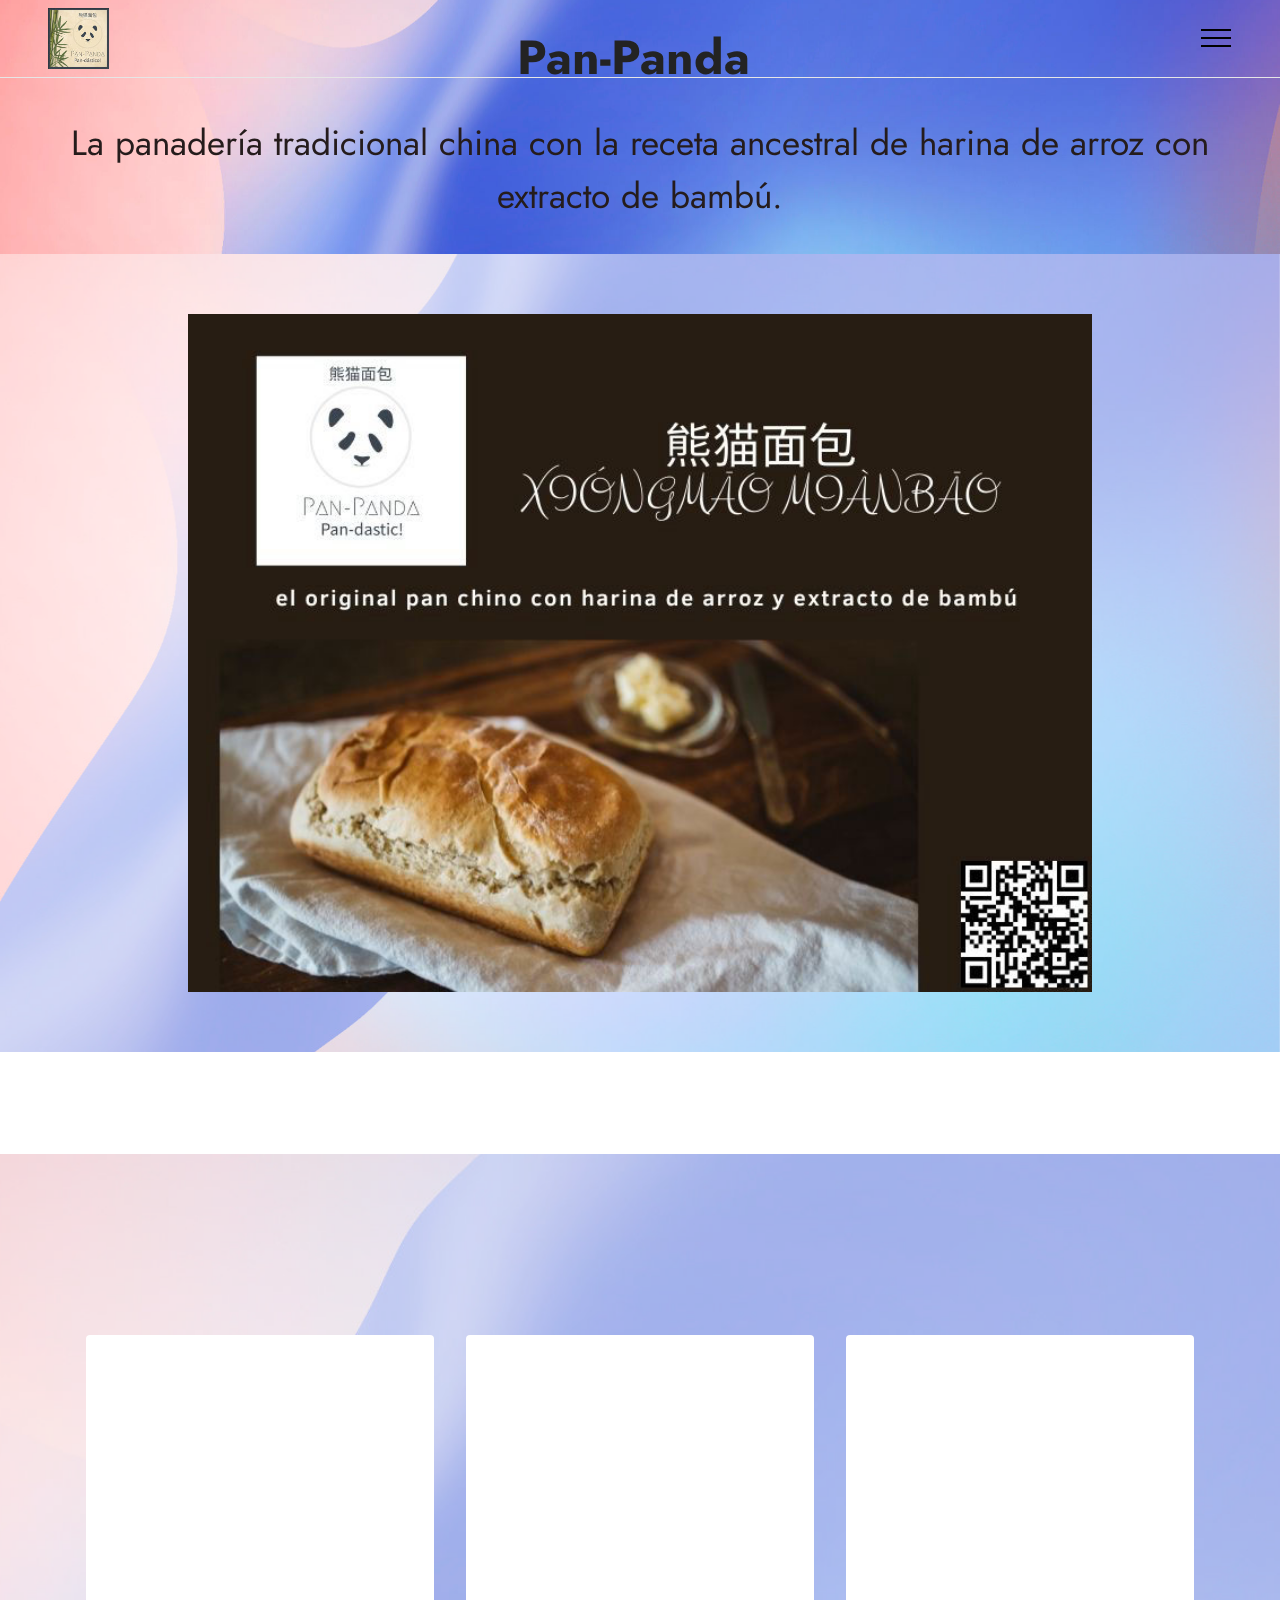
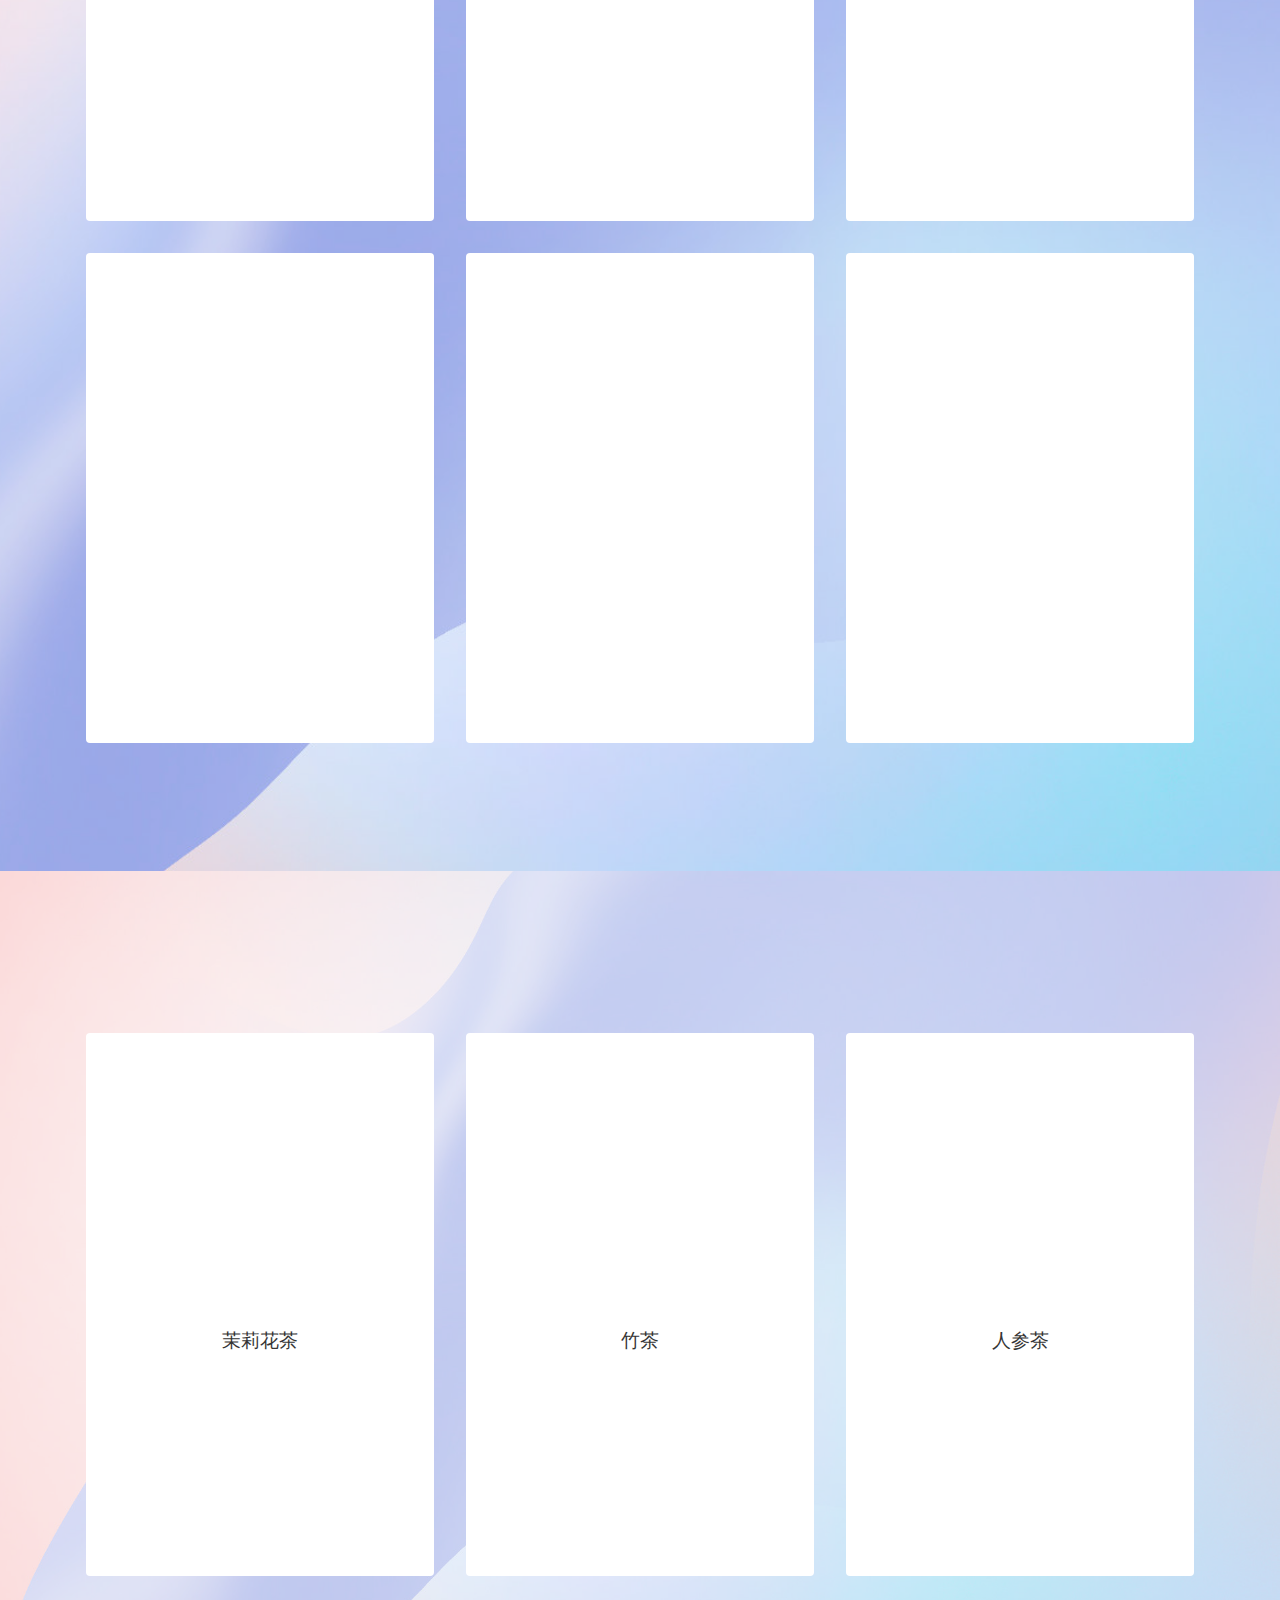
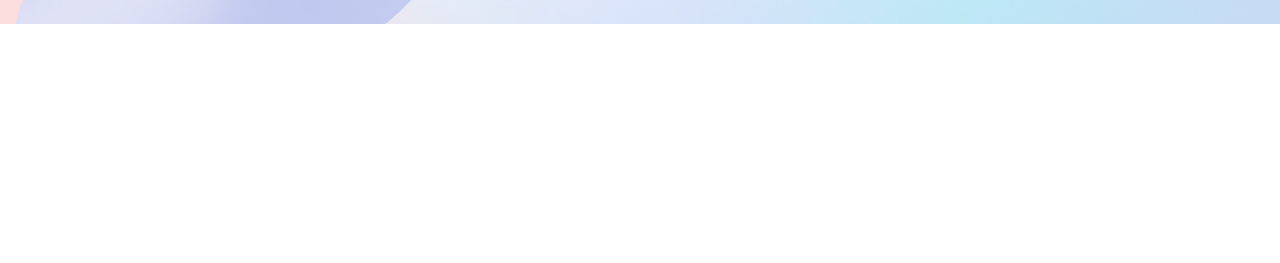
==== commit a8cb726c: "Mejoras en el menú de facturación" ====
--- a/index.html
+++ b/index.html
@@ -258,7 +258,7 @@
 
     
 
-    <div class="mbr-overlay" style="opacity: 0.7; background-color: rgb(35, 35, 35);"></div>
+    
 
     <div class="container-fluid">
         <div class="media-container-row align-center mbr-white">
@@ -298,11 +298,11 @@
                     </div></div>
             </div>
             <div class="row row-copirayt">
-                <p class="mbr-text mb-0 mbr-fonts-style mbr-white align-center display-7"></p>
-            </div>
-        </div>
-    </div>
-</section><section class="display-7" style="padding: 0;align-items: center;justify-content: center;flex-wrap: wrap;    align-content: center;display: flex;position: relative;height: 4rem;"><a href="https://mobiri.se/2712859" style="flex: 1 1;height: 4rem;position: absolute;width: 100%;z-index: 1;"><img alt="" style="height: 4rem;" src="[data-uri]"></a><p style="margin: 0;text-align: center;" class="display-7">Made with Mobirise &#8204;</p><a style="z-index:1" href="https://mobirise.com/html-builder.html">HTML5 Generator</a></section><script src="assets/bootstrap/js/bootstrap.bundle.min.js"></script>  <script src="assets/parallax/jarallax.js"></script>  <script src="assets/smoothscroll/smooth-scroll.js"></script>  <script src="assets/ytplayer/index.js"></script>  <script src="assets/dropdown/js/navbar-dropdown.js"></script>  <script src="assets/theme/js/script.js"></script>  
+                <p class="mbr-text mb-0 mbr-fonts-style mbr-white align-center display-7">© Copyright 2022 Pan-Panda. All Rights Reserved.</p>
+            </div>
+        </div>
+    </div>
+</section><section class="display-7" style="padding: 0;align-items: center;justify-content: center;flex-wrap: wrap;    align-content: center;display: flex;position: relative;height: 4rem;"><a href="https://mobiri.se/2712859" style="flex: 1 1;height: 4rem;position: absolute;width: 100%;z-index: 1;"><img alt="" style="height: 4rem;" src="[data-uri]"></a><p style="margin: 0;text-align: center;" class="display-7">Built with Mobirise &#8204;</p><a style="z-index:1" href="https://mobirise.com/website-design-software.html">Free Website Design Software</a></section><script src="assets/bootstrap/js/bootstrap.bundle.min.js"></script>  <script src="assets/parallax/jarallax.js"></script>  <script src="assets/smoothscroll/smooth-scroll.js"></script>  <script src="assets/ytplayer/index.js"></script>  <script src="assets/dropdown/js/navbar-dropdown.js"></script>  <script src="assets/theme/js/script.js"></script>  
   
   
  <div id="scrollToTop" class="scrollToTop mbr-arrow-up"><a style="text-align: center;"><i class="mbr-arrow-up-icon mbr-arrow-up-icon-cm cm-icon cm-icon-smallarrow-up"></i></a></div>
--- a/assets/mobirise/css/mbr-additional.css
+++ b/assets/mobirise/css/mbr-additional.css
@@ -1212,7 +1212,7 @@
 .cid-s48P1Icc8J {
   padding-top: 2rem;
   padding-bottom: 2rem;
-  background-image: url("../../../assets/images/background8.jpg");
+  background-color: #353535;
 }
 .cid-s48P1Icc8J .row-links {
   width: 100%;
@@ -1620,6 +1620,37 @@
     left: -1rem;
   }
 }
+.cid-sZ3bp1N2UV {
+  padding-top: 2rem;
+  padding-bottom: 0rem;
+  background-image: url("../../../assets/images/background1.jpg");
+}
+.cid-sZ3bp1N2UV .card-box {
+  z-index: 10;
+  position: relative;
+}
+@media (min-width: 1500px) {
+  .cid-sZ3bp1N2UV .container {
+    max-width: 1400px;
+  }
+}
+.cid-sZ3bp1N2UV .card {
+  margin: auto;
+}
+.cid-sZ3bp1N2UV .mbr-iconfont {
+  display: block;
+  font-size: 5rem;
+  color: #6592e6;
+  margin-bottom: 2rem;
+}
+.cid-sZ3bp1N2UV .card-wrapper {
+  display: flex;
+  justify-content: center;
+  align-items: center;
+}
+.cid-sZ3bp1N2UV .row {
+  justify-content: center;
+}
 .cid-sYYnnAdNx8 {
   padding-top: 2rem;
   padding-bottom: 2rem;
@@ -1686,7 +1717,7 @@
 .cid-s48P1Icc8J {
   padding-top: 2rem;
   padding-bottom: 2rem;
-  background-image: url("../../../assets/images/background8.jpg");
+  background-color: #353535;
 }
 .cid-s48P1Icc8J .row-links {
   width: 100%;
@@ -2855,7 +2886,7 @@
 .cid-sYYuYPoj7V {
   padding-top: 2rem;
   padding-bottom: 2rem;
-  background-image: url("../../../assets/images/background8.jpg");
+  background-color: #353535;
 }
 .cid-sYYuYPoj7V .row-links {
   width: 100%;
@@ -2922,6 +2953,361 @@
 }
 .cid-sYYuYPoj7V foot-menu-item {
   color: #6ec7f2;
+}
+.cid-sZ3f1fQbqZ {
+  z-index: 1000;
+  width: 100%;
+  position: relative;
+  min-height: 60px;
+}
+.cid-sZ3f1fQbqZ nav.navbar {
+  position: fixed;
+}
+.cid-sZ3f1fQbqZ .dropdown-item:before {
+  font-family: Moririse2 !important;
+  content: "\e966";
+  display: inline-block;
+  width: 0;
+  position: absolute;
+  left: 1rem;
+  top: 0.5rem;
+  margin-right: 0.5rem;
+  line-height: 1;
+  font-size: inherit;
+  vertical-align: middle;
+  text-align: center;
+  overflow: hidden;
+  transform: scale(0, 1);
+  transition: all 0.25s ease-in-out;
+}
+.cid-sZ3f1fQbqZ .dropdown-menu {
+  padding: 0;
+  border-radius: 4px;
+  box-shadow: 0 1px 3px 0 rgba(0, 0, 0, 0.1);
+}
+.cid-sZ3f1fQbqZ .dropdown-item {
+  border-bottom: 1px solid #e6e6e6;
+}
+.cid-sZ3f1fQbqZ .dropdown-item:hover,
+.cid-sZ3f1fQbqZ .dropdown-item:focus {
+  background: #65c6d4 !important;
+  color: white !important;
+}
+.cid-sZ3f1fQbqZ .dropdown-item:hover span {
+  color: white;
+}
+.cid-sZ3f1fQbqZ .dropdown-item:first-child {
+  border-top-left-radius: 4px;
+  border-top-right-radius: 4px;
+}
+.cid-sZ3f1fQbqZ .dropdown-item:last-child {
+  border-bottom: none;
+  border-bottom-left-radius: 4px;
+  border-bottom-right-radius: 4px;
+}
+.cid-sZ3f1fQbqZ .nav-dropdown .link {
+  padding: 0 0.3em !important;
+  margin: 0.667em 1em !important;
+}
+.cid-sZ3f1fQbqZ .nav-dropdown .link.dropdown-toggle::after {
+  margin-left: 0.5rem;
+  margin-top: 0.2rem;
+}
+.cid-sZ3f1fQbqZ .nav-link {
+  position: relative;
+}
+.cid-sZ3f1fQbqZ .container {
+  display: flex;
+  margin: auto;
+}
+@media (min-width: 992px) {
+  .cid-sZ3f1fQbqZ .container {
+    flex-wrap: nowrap;
+  }
+}
+.cid-sZ3f1fQbqZ .iconfont-wrapper {
+  color: #000000 !important;
+  font-size: 1.5rem;
+  padding-right: 0.5rem;
+}
+.cid-sZ3f1fQbqZ .dropdown-menu,
+.cid-sZ3f1fQbqZ .navbar.opened {
+  background: #ffffff !important;
+}
+.cid-sZ3f1fQbqZ .nav-item:focus,
+.cid-sZ3f1fQbqZ .nav-link:focus {
+  outline: none;
+}
+.cid-sZ3f1fQbqZ .dropdown .dropdown-menu .dropdown-item {
+  width: auto;
+  transition: all 0.25s ease-in-out;
+}
+.cid-sZ3f1fQbqZ .dropdown .dropdown-menu .dropdown-item::after {
+  right: 0.5rem;
+}
+.cid-sZ3f1fQbqZ .dropdown .dropdown-menu .dropdown-item .mbr-iconfont {
+  margin-right: 0.5rem;
+  vertical-align: sub;
+}
+.cid-sZ3f1fQbqZ .dropdown .dropdown-menu .dropdown-item .mbr-iconfont:before {
+  display: inline-block;
+  transform: scale(1, 1);
+  transition: all 0.25s ease-in-out;
+}
+.cid-sZ3f1fQbqZ .collapsed .dropdown-menu .dropdown-item:before {
+  display: none;
+}
+.cid-sZ3f1fQbqZ .collapsed .dropdown .dropdown-menu .dropdown-item {
+  padding: 0.235em 1.5em 0.235em 1.5em !important;
+  transition: none;
+  margin: 0 !important;
+}
+.cid-sZ3f1fQbqZ .navbar {
+  min-height: 70px;
+  transition: all 0.3s;
+  border-bottom: 1px solid transparent;
+  box-shadow: 0 1px 3px 0 rgba(0, 0, 0, 0.1);
+  background: #ffffff;
+}
+.cid-sZ3f1fQbqZ .navbar.opened {
+  transition: all 0.3s;
+}
+.cid-sZ3f1fQbqZ .navbar .dropdown-item {
+  padding: 0.5rem 1.8rem;
+}
+.cid-sZ3f1fQbqZ .navbar .navbar-logo img {
+  width: auto;
+}
+.cid-sZ3f1fQbqZ .navbar .navbar-collapse {
+  justify-content: flex-end;
+  z-index: 1;
+}
+.cid-sZ3f1fQbqZ .navbar.collapsed {
+  justify-content: center;
+}
+.cid-sZ3f1fQbqZ .navbar.collapsed .nav-item .nav-link::before {
+  display: none;
+}
+.cid-sZ3f1fQbqZ .navbar.collapsed.opened .dropdown-menu {
+  top: 0;
+}
+.cid-sZ3f1fQbqZ .navbar.collapsed .dropdown-menu .dropdown-submenu {
+  left: 0 !important;
+}
+.cid-sZ3f1fQbqZ .navbar.collapsed .dropdown-menu .dropdown-item:after {
+  right: auto;
+}
+.cid-sZ3f1fQbqZ .navbar.collapsed .dropdown-menu .dropdown-toggle[data-toggle="dropdown-submenu"]:after {
+  margin-left: 0.5rem;
+  margin-top: 0.2rem;
+  border-top: 0.35em solid;
+  border-right: 0.35em solid transparent;
+  border-left: 0.35em solid transparent;
+  border-bottom: 0;
+  top: 41%;
+}
+.cid-sZ3f1fQbqZ .navbar.collapsed ul.navbar-nav li {
+  margin: auto;
+}
+.cid-sZ3f1fQbqZ .navbar.collapsed .dropdown-menu .dropdown-item {
+  padding: 0.25rem 1.5rem;
+  text-align: center;
+}
+.cid-sZ3f1fQbqZ .navbar.collapsed .icons-menu {
+  padding-left: 0;
+  padding-right: 0;
+  padding-top: 0.5rem;
+  padding-bottom: 0.5rem;
+}
+@media (max-width: 991px) {
+  .cid-sZ3f1fQbqZ .navbar .nav-item .nav-link::before {
+    display: none;
+  }
+  .cid-sZ3f1fQbqZ .navbar.opened .dropdown-menu {
+    top: 0;
+  }
+  .cid-sZ3f1fQbqZ .navbar .dropdown-menu .dropdown-submenu {
+    left: 0 !important;
+  }
+  .cid-sZ3f1fQbqZ .navbar .dropdown-menu .dropdown-item:after {
+    right: auto;
+  }
+  .cid-sZ3f1fQbqZ .navbar .dropdown-menu .dropdown-toggle[data-toggle="dropdown-submenu"]:after {
+    margin-left: 0.5rem;
+    margin-top: 0.2rem;
+    border-top: 0.35em solid;
+    border-right: 0.35em solid transparent;
+    border-left: 0.35em solid transparent;
+    border-bottom: 0;
+    top: 40%;
+  }
+  .cid-sZ3f1fQbqZ .navbar .navbar-logo img {
+    height: 3rem !important;
+  }
+  .cid-sZ3f1fQbqZ .navbar ul.navbar-nav li {
+    margin: auto;
+  }
+  .cid-sZ3f1fQbqZ .navbar .dropdown-menu .dropdown-item {
+    padding: 0.25rem 1.5rem !important;
+    text-align: center;
+  }
+  .cid-sZ3f1fQbqZ .navbar .navbar-brand {
+    flex-shrink: initial;
+    flex-basis: auto;
+    word-break: break-word;
+    padding-right: 2rem;
+  }
+  .cid-sZ3f1fQbqZ .navbar .navbar-toggler {
+    flex-basis: auto;
+  }
+  .cid-sZ3f1fQbqZ .navbar .icons-menu {
+    padding-left: 0;
+    padding-top: 0.5rem;
+    padding-bottom: 0.5rem;
+  }
+}
+.cid-sZ3f1fQbqZ .navbar.navbar-short {
+  min-height: 60px;
+}
+.cid-sZ3f1fQbqZ .navbar.navbar-short .navbar-logo img {
+  height: 2.5rem !important;
+}
+.cid-sZ3f1fQbqZ .navbar.navbar-short .navbar-brand {
+  min-height: 60px;
+  padding: 0;
+}
+.cid-sZ3f1fQbqZ .navbar-brand {
+  min-height: 70px;
+  flex-shrink: 0;
+  align-items: center;
+  margin-right: 0;
+  padding: 10px 0;
+  transition: all 0.3s;
+  word-break: break-word;
+  z-index: 1;
+}
+.cid-sZ3f1fQbqZ .navbar-brand .navbar-caption {
+  line-height: inherit !important;
+}
+.cid-sZ3f1fQbqZ .navbar-brand .navbar-logo a {
+  outline: none;
+}
+.cid-sZ3f1fQbqZ .dropdown-item.active,
+.cid-sZ3f1fQbqZ .dropdown-item:active {
+  background-color: transparent;
+}
+.cid-sZ3f1fQbqZ .navbar-expand-lg .navbar-nav .nav-link {
+  padding: 0;
+}
+.cid-sZ3f1fQbqZ .nav-dropdown .link.dropdown-toggle {
+  margin-right: 1.667em;
+}
+.cid-sZ3f1fQbqZ .nav-dropdown .link.dropdown-toggle[aria-expanded="true"] {
+  margin-right: 0;
+  padding: 0.667em 1.667em;
+}
+.cid-sZ3f1fQbqZ .navbar.navbar-expand-lg .dropdown .dropdown-menu {
+  background: #ffffff;
+}
+.cid-sZ3f1fQbqZ .navbar.navbar-expand-lg .dropdown .dropdown-menu .dropdown-submenu {
+  margin: 0;
+  left: 100%;
+}
+.cid-sZ3f1fQbqZ .navbar .dropdown.open > .dropdown-menu {
+  display: block;
+}
+.cid-sZ3f1fQbqZ ul.navbar-nav {
+  flex-wrap: wrap;
+}
+.cid-sZ3f1fQbqZ .navbar-buttons {
+  text-align: center;
+  min-width: 170px;
+}
+.cid-sZ3f1fQbqZ button.navbar-toggler {
+  outline: none;
+  width: 31px;
+  height: 20px;
+  cursor: pointer;
+  transition: all 0.2s;
+  position: relative;
+  align-self: center;
+}
+.cid-sZ3f1fQbqZ button.navbar-toggler .hamburger span {
+  position: absolute;
+  right: 0;
+  width: 30px;
+  height: 2px;
+  border-right: 5px;
+  background-color: #000000;
+}
+.cid-sZ3f1fQbqZ button.navbar-toggler .hamburger span:nth-child(1) {
+  top: 0;
+  transition: all 0.2s;
+}
+.cid-sZ3f1fQbqZ button.navbar-toggler .hamburger span:nth-child(2) {
+  top: 8px;
+  transition: all 0.15s;
+}
+.cid-sZ3f1fQbqZ button.navbar-toggler .hamburger span:nth-child(3) {
+  top: 8px;
+  transition: all 0.15s;
+}
+.cid-sZ3f1fQbqZ button.navbar-toggler .hamburger span:nth-child(4) {
+  top: 16px;
+  transition: all 0.2s;
+}
+.cid-sZ3f1fQbqZ nav.opened .hamburger span:nth-child(1) {
+  top: 8px;
+  width: 0;
+  opacity: 0;
+  right: 50%;
+  transition: all 0.2s;
+}
+.cid-sZ3f1fQbqZ nav.opened .hamburger span:nth-child(2) {
+  transform: rotate(45deg);
+  transition: all 0.25s;
+}
+.cid-sZ3f1fQbqZ nav.opened .hamburger span:nth-child(3) {
+  transform: rotate(-45deg);
+  transition: all 0.25s;
+}
+.cid-sZ3f1fQbqZ nav.opened .hamburger span:nth-child(4) {
+  top: 8px;
+  width: 0;
+  opacity: 0;
+  right: 50%;
+  transition: all 0.2s;
+}
+.cid-sZ3f1fQbqZ .navbar-dropdown {
+  padding: 0 1rem;
+  position: fixed;
+}
+.cid-sZ3f1fQbqZ a.nav-link {
+  display: flex;
+  align-items: center;
+  justify-content: center;
+}
+.cid-sZ3f1fQbqZ .icons-menu {
+  flex-wrap: nowrap;
+  display: flex;
+  justify-content: center;
+  padding-left: 1rem;
+  padding-right: 1rem;
+  padding-top: 0.3rem;
+  text-align: center;
+}
+@media screen and (-ms-high-contrast: active), (-ms-high-contrast: none) {
+  .cid-sZ3f1fQbqZ .navbar {
+    height: 70px;
+  }
+  .cid-sZ3f1fQbqZ .navbar.opened {
+    height: auto;
+  }
+  .cid-sZ3f1fQbqZ .nav-item .nav-link:hover::before {
+    width: 175%;
+    max-width: calc(100% + 2rem);
+    left: -1rem;
+  }
 }
 .cid-sFADQxFnEn {
   padding-top: 2rem;
--- a/assets/mobirise/css/mbr-additional.css
+++ b/assets/mobirise/css/mbr-additional.css
@@ -1212,7 +1212,7 @@
 .cid-s48P1Icc8J {
   padding-top: 2rem;
   padding-bottom: 2rem;
-  background-image: url("../../../assets/images/background8.jpg");
+  background-color: #353535;
 }
 .cid-s48P1Icc8J .row-links {
   width: 100%;
@@ -1620,6 +1620,37 @@
     left: -1rem;
   }
 }
+.cid-sZ3bp1N2UV {
+  padding-top: 2rem;
+  padding-bottom: 0rem;
+  background-image: url("../../../assets/images/background1.jpg");
+}
+.cid-sZ3bp1N2UV .card-box {
+  z-index: 10;
+  position: relative;
+}
+@media (min-width: 1500px) {
+  .cid-sZ3bp1N2UV .container {
+    max-width: 1400px;
+  }
+}
+.cid-sZ3bp1N2UV .card {
+  margin: auto;
+}
+.cid-sZ3bp1N2UV .mbr-iconfont {
+  display: block;
+  font-size: 5rem;
+  color: #6592e6;
+  margin-bottom: 2rem;
+}
+.cid-sZ3bp1N2UV .card-wrapper {
+  display: flex;
+  justify-content: center;
+  align-items: center;
+}
+.cid-sZ3bp1N2UV .row {
+  justify-content: center;
+}
 .cid-sYYnnAdNx8 {
   padding-top: 2rem;
   padding-bottom: 2rem;
@@ -1686,7 +1717,7 @@
 .cid-s48P1Icc8J {
   padding-top: 2rem;
   padding-bottom: 2rem;
-  background-image: url("../../../assets/images/background8.jpg");
+  background-color: #353535;
 }
 .cid-s48P1Icc8J .row-links {
   width: 100%;
@@ -2855,7 +2886,7 @@
 .cid-sYYuYPoj7V {
   padding-top: 2rem;
   padding-bottom: 2rem;
-  background-image: url("../../../assets/images/background8.jpg");
+  background-color: #353535;
 }
 .cid-sYYuYPoj7V .row-links {
   width: 100%;
@@ -2922,6 +2953,361 @@
 }
 .cid-sYYuYPoj7V foot-menu-item {
   color: #6ec7f2;
+}
+.cid-sZ3f1fQbqZ {
+  z-index: 1000;
+  width: 100%;
+  position: relative;
+  min-height: 60px;
+}
+.cid-sZ3f1fQbqZ nav.navbar {
+  position: fixed;
+}
+.cid-sZ3f1fQbqZ .dropdown-item:before {
+  font-family: Moririse2 !important;
+  content: "\e966";
+  display: inline-block;
+  width: 0;
+  position: absolute;
+  left: 1rem;
+  top: 0.5rem;
+  margin-right: 0.5rem;
+  line-height: 1;
+  font-size: inherit;
+  vertical-align: middle;
+  text-align: center;
+  overflow: hidden;
+  transform: scale(0, 1);
+  transition: all 0.25s ease-in-out;
+}
+.cid-sZ3f1fQbqZ .dropdown-menu {
+  padding: 0;
+  border-radius: 4px;
+  box-shadow: 0 1px 3px 0 rgba(0, 0, 0, 0.1);
+}
+.cid-sZ3f1fQbqZ .dropdown-item {
+  border-bottom: 1px solid #e6e6e6;
+}
+.cid-sZ3f1fQbqZ .dropdown-item:hover,
+.cid-sZ3f1fQbqZ .dropdown-item:focus {
+  background: #65c6d4 !important;
+  color: white !important;
+}
+.cid-sZ3f1fQbqZ .dropdown-item:hover span {
+  color: white;
+}
+.cid-sZ3f1fQbqZ .dropdown-item:first-child {
+  border-top-left-radius: 4px;
+  border-top-right-radius: 4px;
+}
+.cid-sZ3f1fQbqZ .dropdown-item:last-child {
+  border-bottom: none;
+  border-bottom-left-radius: 4px;
+  border-bottom-right-radius: 4px;
+}
+.cid-sZ3f1fQbqZ .nav-dropdown .link {
+  padding: 0 0.3em !important;
+  margin: 0.667em 1em !important;
+}
+.cid-sZ3f1fQbqZ .nav-dropdown .link.dropdown-toggle::after {
+  margin-left: 0.5rem;
+  margin-top: 0.2rem;
+}
+.cid-sZ3f1fQbqZ .nav-link {
+  position: relative;
+}
+.cid-sZ3f1fQbqZ .container {
+  display: flex;
+  margin: auto;
+}
+@media (min-width: 992px) {
+  .cid-sZ3f1fQbqZ .container {
+    flex-wrap: nowrap;
+  }
+}
+.cid-sZ3f1fQbqZ .iconfont-wrapper {
+  color: #000000 !important;
+  font-size: 1.5rem;
+  padding-right: 0.5rem;
+}
+.cid-sZ3f1fQbqZ .dropdown-menu,
+.cid-sZ3f1fQbqZ .navbar.opened {
+  background: #ffffff !important;
+}
+.cid-sZ3f1fQbqZ .nav-item:focus,
+.cid-sZ3f1fQbqZ .nav-link:focus {
+  outline: none;
+}
+.cid-sZ3f1fQbqZ .dropdown .dropdown-menu .dropdown-item {
+  width: auto;
+  transition: all 0.25s ease-in-out;
+}
+.cid-sZ3f1fQbqZ .dropdown .dropdown-menu .dropdown-item::after {
+  right: 0.5rem;
+}
+.cid-sZ3f1fQbqZ .dropdown .dropdown-menu .dropdown-item .mbr-iconfont {
+  margin-right: 0.5rem;
+  vertical-align: sub;
+}
+.cid-sZ3f1fQbqZ .dropdown .dropdown-menu .dropdown-item .mbr-iconfont:before {
+  display: inline-block;
+  transform: scale(1, 1);
+  transition: all 0.25s ease-in-out;
+}
+.cid-sZ3f1fQbqZ .collapsed .dropdown-menu .dropdown-item:before {
+  display: none;
+}
+.cid-sZ3f1fQbqZ .collapsed .dropdown .dropdown-menu .dropdown-item {
+  padding: 0.235em 1.5em 0.235em 1.5em !important;
+  transition: none;
+  margin: 0 !important;
+}
+.cid-sZ3f1fQbqZ .navbar {
+  min-height: 70px;
+  transition: all 0.3s;
+  border-bottom: 1px solid transparent;
+  box-shadow: 0 1px 3px 0 rgba(0, 0, 0, 0.1);
+  background: #ffffff;
+}
+.cid-sZ3f1fQbqZ .navbar.opened {
+  transition: all 0.3s;
+}
+.cid-sZ3f1fQbqZ .navbar .dropdown-item {
+  padding: 0.5rem 1.8rem;
+}
+.cid-sZ3f1fQbqZ .navbar .navbar-logo img {
+  width: auto;
+}
+.cid-sZ3f1fQbqZ .navbar .navbar-collapse {
+  justify-content: flex-end;
+  z-index: 1;
+}
+.cid-sZ3f1fQbqZ .navbar.collapsed {
+  justify-content: center;
+}
+.cid-sZ3f1fQbqZ .navbar.collapsed .nav-item .nav-link::before {
+  display: none;
+}
+.cid-sZ3f1fQbqZ .navbar.collapsed.opened .dropdown-menu {
+  top: 0;
+}
+.cid-sZ3f1fQbqZ .navbar.collapsed .dropdown-menu .dropdown-submenu {
+  left: 0 !important;
+}
+.cid-sZ3f1fQbqZ .navbar.collapsed .dropdown-menu .dropdown-item:after {
+  right: auto;
+}
+.cid-sZ3f1fQbqZ .navbar.collapsed .dropdown-menu .dropdown-toggle[data-toggle="dropdown-submenu"]:after {
+  margin-left: 0.5rem;
+  margin-top: 0.2rem;
+  border-top: 0.35em solid;
+  border-right: 0.35em solid transparent;
+  border-left: 0.35em solid transparent;
+  border-bottom: 0;
+  top: 41%;
+}
+.cid-sZ3f1fQbqZ .navbar.collapsed ul.navbar-nav li {
+  margin: auto;
+}
+.cid-sZ3f1fQbqZ .navbar.collapsed .dropdown-menu .dropdown-item {
+  padding: 0.25rem 1.5rem;
+  text-align: center;
+}
+.cid-sZ3f1fQbqZ .navbar.collapsed .icons-menu {
+  padding-left: 0;
+  padding-right: 0;
+  padding-top: 0.5rem;
+  padding-bottom: 0.5rem;
+}
+@media (max-width: 991px) {
+  .cid-sZ3f1fQbqZ .navbar .nav-item .nav-link::before {
+    display: none;
+  }
+  .cid-sZ3f1fQbqZ .navbar.opened .dropdown-menu {
+    top: 0;
+  }
+  .cid-sZ3f1fQbqZ .navbar .dropdown-menu .dropdown-submenu {
+    left: 0 !important;
+  }
+  .cid-sZ3f1fQbqZ .navbar .dropdown-menu .dropdown-item:after {
+    right: auto;
+  }
+  .cid-sZ3f1fQbqZ .navbar .dropdown-menu .dropdown-toggle[data-toggle="dropdown-submenu"]:after {
+    margin-left: 0.5rem;
+    margin-top: 0.2rem;
+    border-top: 0.35em solid;
+    border-right: 0.35em solid transparent;
+    border-left: 0.35em solid transparent;
+    border-bottom: 0;
+    top: 40%;
+  }
+  .cid-sZ3f1fQbqZ .navbar .navbar-logo img {
+    height: 3rem !important;
+  }
+  .cid-sZ3f1fQbqZ .navbar ul.navbar-nav li {
+    margin: auto;
+  }
+  .cid-sZ3f1fQbqZ .navbar .dropdown-menu .dropdown-item {
+    padding: 0.25rem 1.5rem !important;
+    text-align: center;
+  }
+  .cid-sZ3f1fQbqZ .navbar .navbar-brand {
+    flex-shrink: initial;
+    flex-basis: auto;
+    word-break: break-word;
+    padding-right: 2rem;
+  }
+  .cid-sZ3f1fQbqZ .navbar .navbar-toggler {
+    flex-basis: auto;
+  }
+  .cid-sZ3f1fQbqZ .navbar .icons-menu {
+    padding-left: 0;
+    padding-top: 0.5rem;
+    padding-bottom: 0.5rem;
+  }
+}
+.cid-sZ3f1fQbqZ .navbar.navbar-short {
+  min-height: 60px;
+}
+.cid-sZ3f1fQbqZ .navbar.navbar-short .navbar-logo img {
+  height: 2.5rem !important;
+}
+.cid-sZ3f1fQbqZ .navbar.navbar-short .navbar-brand {
+  min-height: 60px;
+  padding: 0;
+}
+.cid-sZ3f1fQbqZ .navbar-brand {
+  min-height: 70px;
+  flex-shrink: 0;
+  align-items: center;
+  margin-right: 0;
+  padding: 10px 0;
+  transition: all 0.3s;
+  word-break: break-word;
+  z-index: 1;
+}
+.cid-sZ3f1fQbqZ .navbar-brand .navbar-caption {
+  line-height: inherit !important;
+}
+.cid-sZ3f1fQbqZ .navbar-brand .navbar-logo a {
+  outline: none;
+}
+.cid-sZ3f1fQbqZ .dropdown-item.active,
+.cid-sZ3f1fQbqZ .dropdown-item:active {
+  background-color: transparent;
+}
+.cid-sZ3f1fQbqZ .navbar-expand-lg .navbar-nav .nav-link {
+  padding: 0;
+}
+.cid-sZ3f1fQbqZ .nav-dropdown .link.dropdown-toggle {
+  margin-right: 1.667em;
+}
+.cid-sZ3f1fQbqZ .nav-dropdown .link.dropdown-toggle[aria-expanded="true"] {
+  margin-right: 0;
+  padding: 0.667em 1.667em;
+}
+.cid-sZ3f1fQbqZ .navbar.navbar-expand-lg .dropdown .dropdown-menu {
+  background: #ffffff;
+}
+.cid-sZ3f1fQbqZ .navbar.navbar-expand-lg .dropdown .dropdown-menu .dropdown-submenu {
+  margin: 0;
+  left: 100%;
+}
+.cid-sZ3f1fQbqZ .navbar .dropdown.open > .dropdown-menu {
+  display: block;
+}
+.cid-sZ3f1fQbqZ ul.navbar-nav {
+  flex-wrap: wrap;
+}
+.cid-sZ3f1fQbqZ .navbar-buttons {
+  text-align: center;
+  min-width: 170px;
+}
+.cid-sZ3f1fQbqZ button.navbar-toggler {
+  outline: none;
+  width: 31px;
+  height: 20px;
+  cursor: pointer;
+  transition: all 0.2s;
+  position: relative;
+  align-self: center;
+}
+.cid-sZ3f1fQbqZ button.navbar-toggler .hamburger span {
+  position: absolute;
+  right: 0;
+  width: 30px;
+  height: 2px;
+  border-right: 5px;
+  background-color: #000000;
+}
+.cid-sZ3f1fQbqZ button.navbar-toggler .hamburger span:nth-child(1) {
+  top: 0;
+  transition: all 0.2s;
+}
+.cid-sZ3f1fQbqZ button.navbar-toggler .hamburger span:nth-child(2) {
+  top: 8px;
+  transition: all 0.15s;
+}
+.cid-sZ3f1fQbqZ button.navbar-toggler .hamburger span:nth-child(3) {
+  top: 8px;
+  transition: all 0.15s;
+}
+.cid-sZ3f1fQbqZ button.navbar-toggler .hamburger span:nth-child(4) {
+  top: 16px;
+  transition: all 0.2s;
+}
+.cid-sZ3f1fQbqZ nav.opened .hamburger span:nth-child(1) {
+  top: 8px;
+  width: 0;
+  opacity: 0;
+  right: 50%;
+  transition: all 0.2s;
+}
+.cid-sZ3f1fQbqZ nav.opened .hamburger span:nth-child(2) {
+  transform: rotate(45deg);
+  transition: all 0.25s;
+}
+.cid-sZ3f1fQbqZ nav.opened .hamburger span:nth-child(3) {
+  transform: rotate(-45deg);
+  transition: all 0.25s;
+}
+.cid-sZ3f1fQbqZ nav.opened .hamburger span:nth-child(4) {
+  top: 8px;
+  width: 0;
+  opacity: 0;
+  right: 50%;
+  transition: all 0.2s;
+}
+.cid-sZ3f1fQbqZ .navbar-dropdown {
+  padding: 0 1rem;
+  position: fixed;
+}
+.cid-sZ3f1fQbqZ a.nav-link {
+  display: flex;
+  align-items: center;
+  justify-content: center;
+}
+.cid-sZ3f1fQbqZ .icons-menu {
+  flex-wrap: nowrap;
+  display: flex;
+  justify-content: center;
+  padding-left: 1rem;
+  padding-right: 1rem;
+  padding-top: 0.3rem;
+  text-align: center;
+}
+@media screen and (-ms-high-contrast: active), (-ms-high-contrast: none) {
+  .cid-sZ3f1fQbqZ .navbar {
+    height: 70px;
+  }
+  .cid-sZ3f1fQbqZ .navbar.opened {
+    height: auto;
+  }
+  .cid-sZ3f1fQbqZ .nav-item .nav-link:hover::before {
+    width: 175%;
+    max-width: calc(100% + 2rem);
+    left: -1rem;
+  }
 }
 .cid-sFADQxFnEn {
   padding-top: 2rem;
